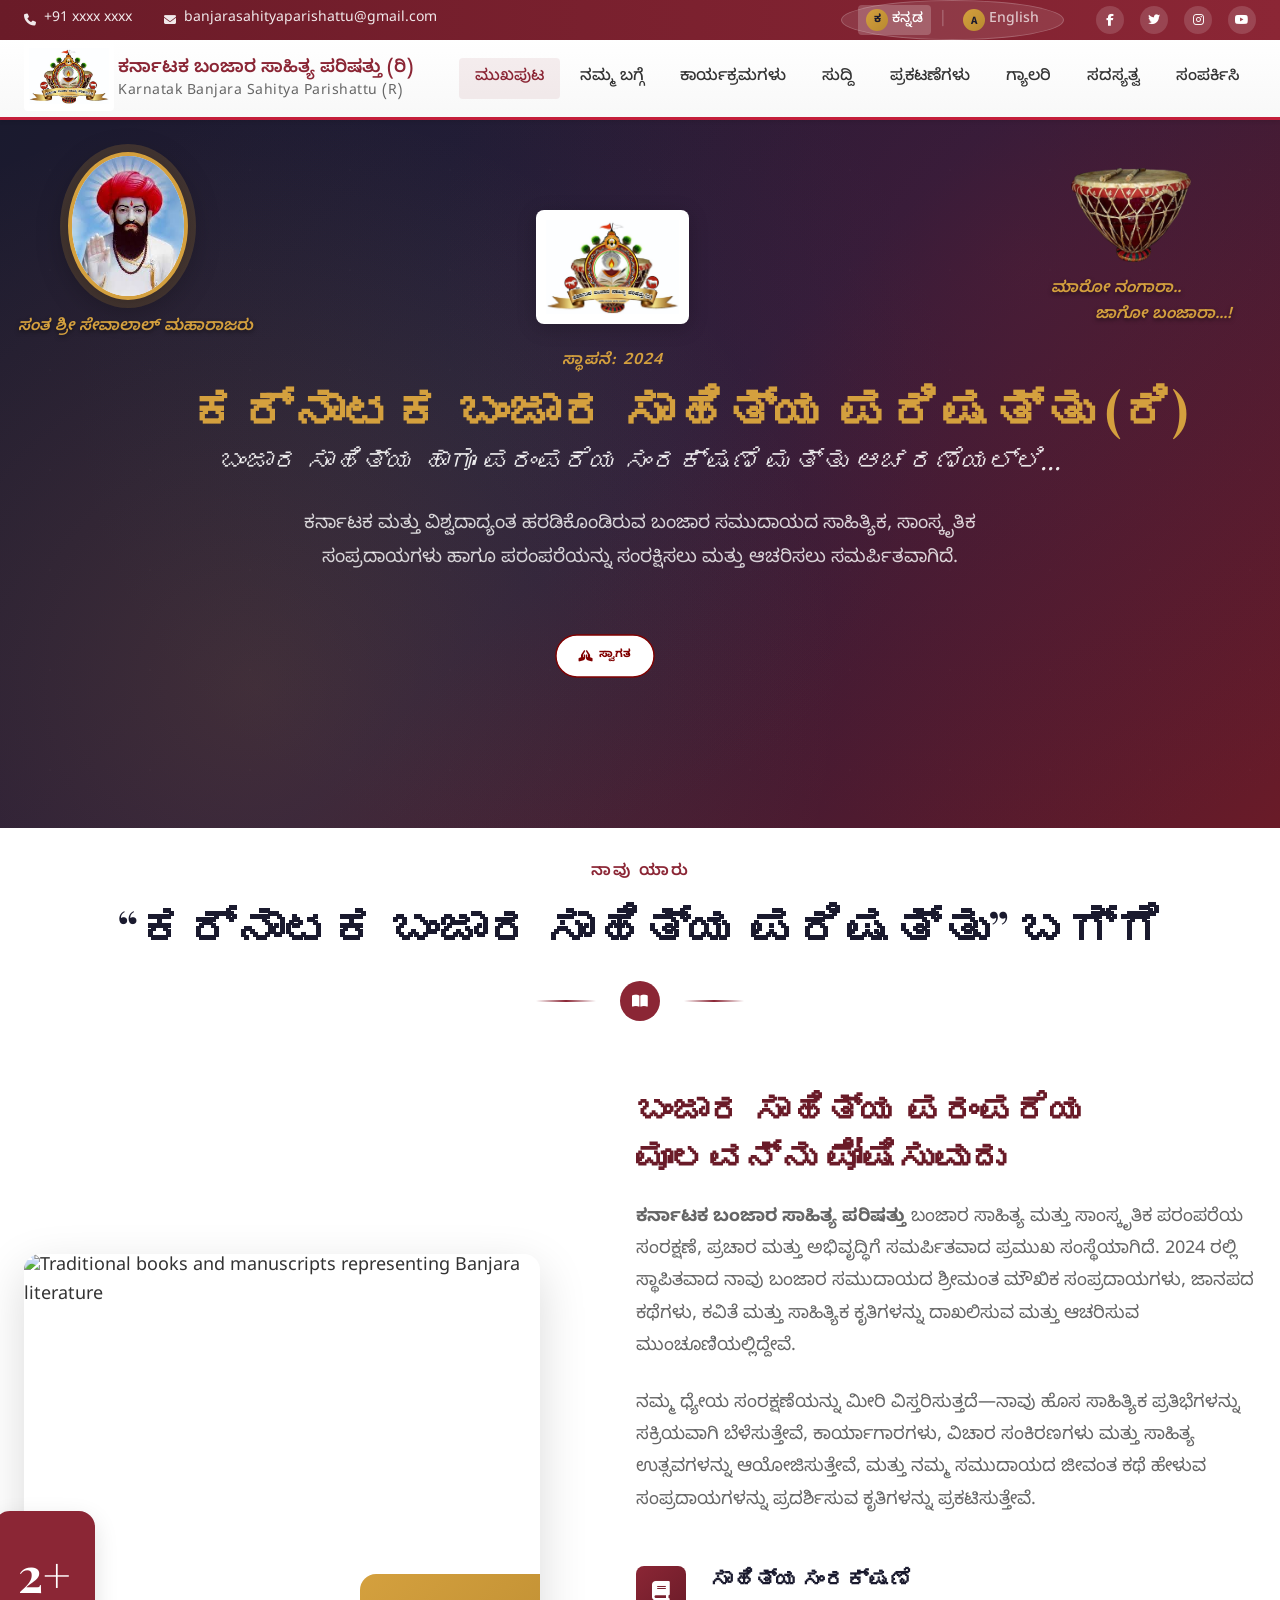
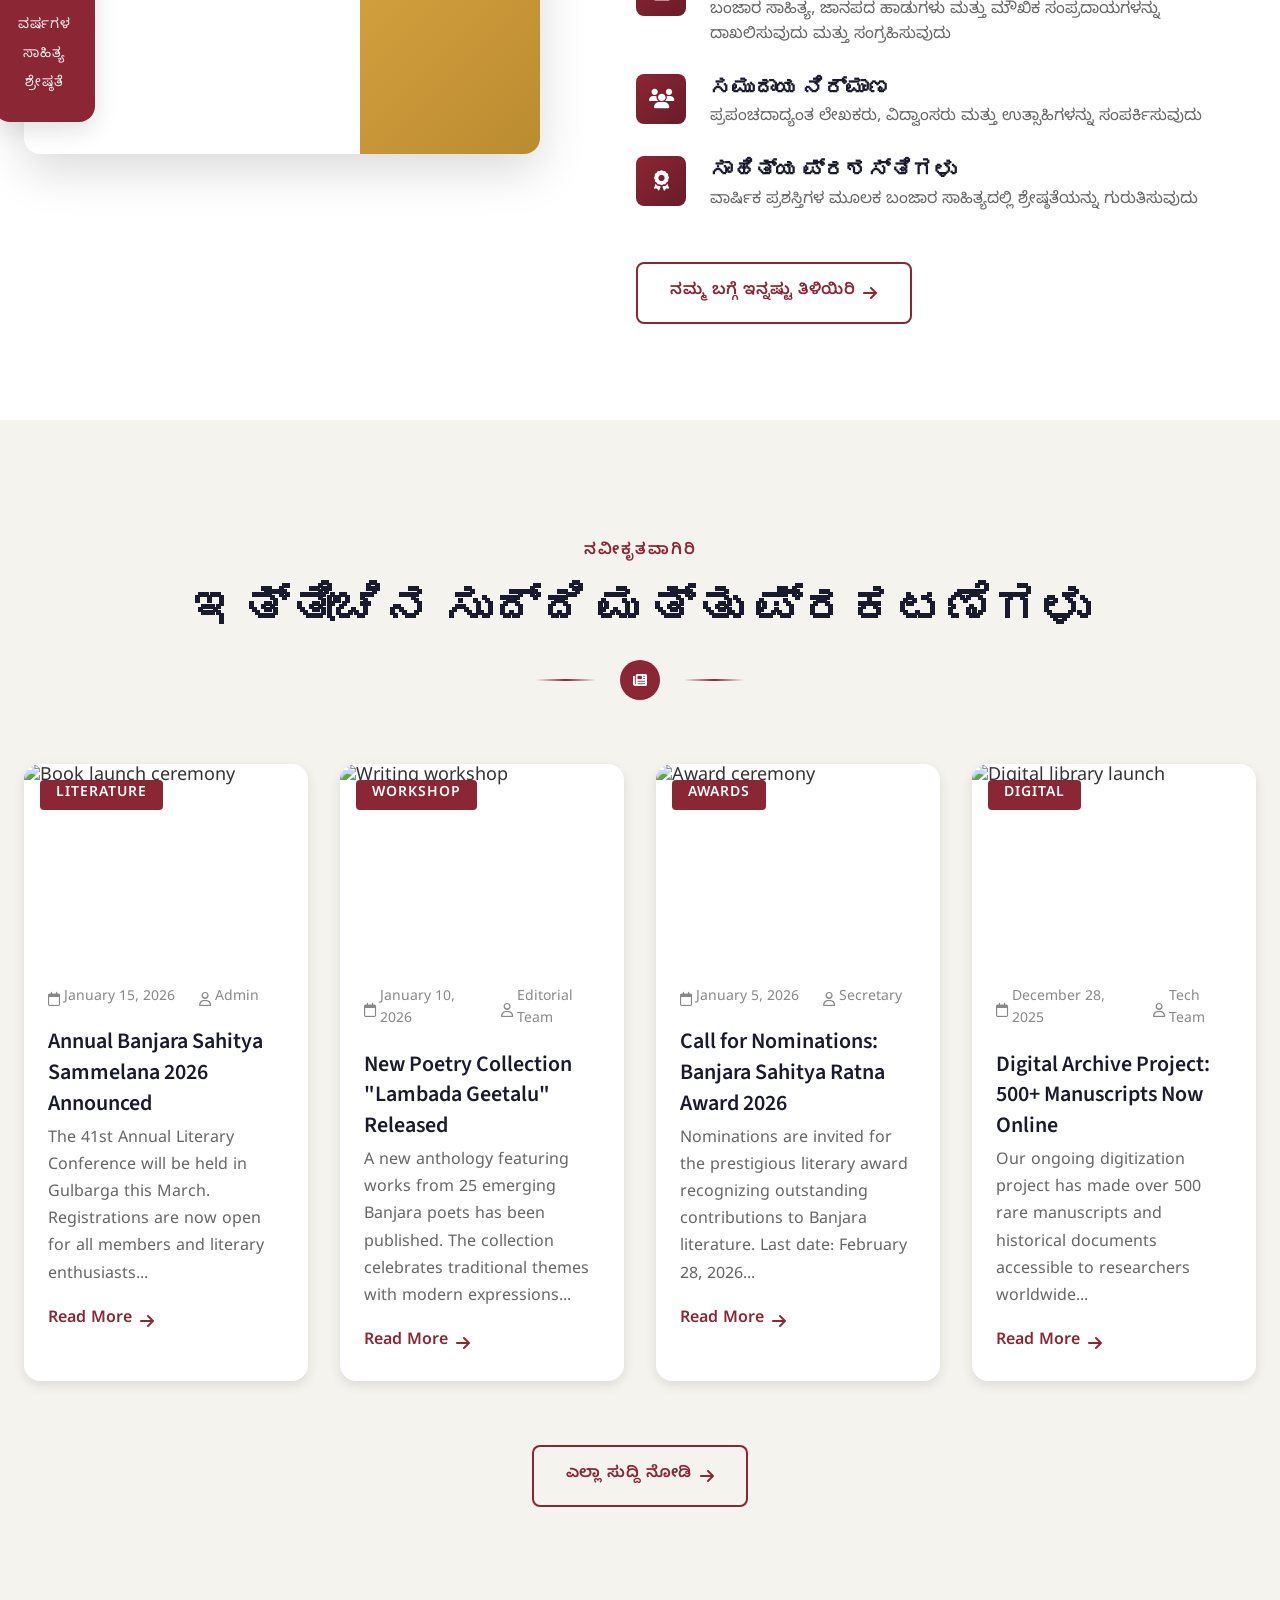
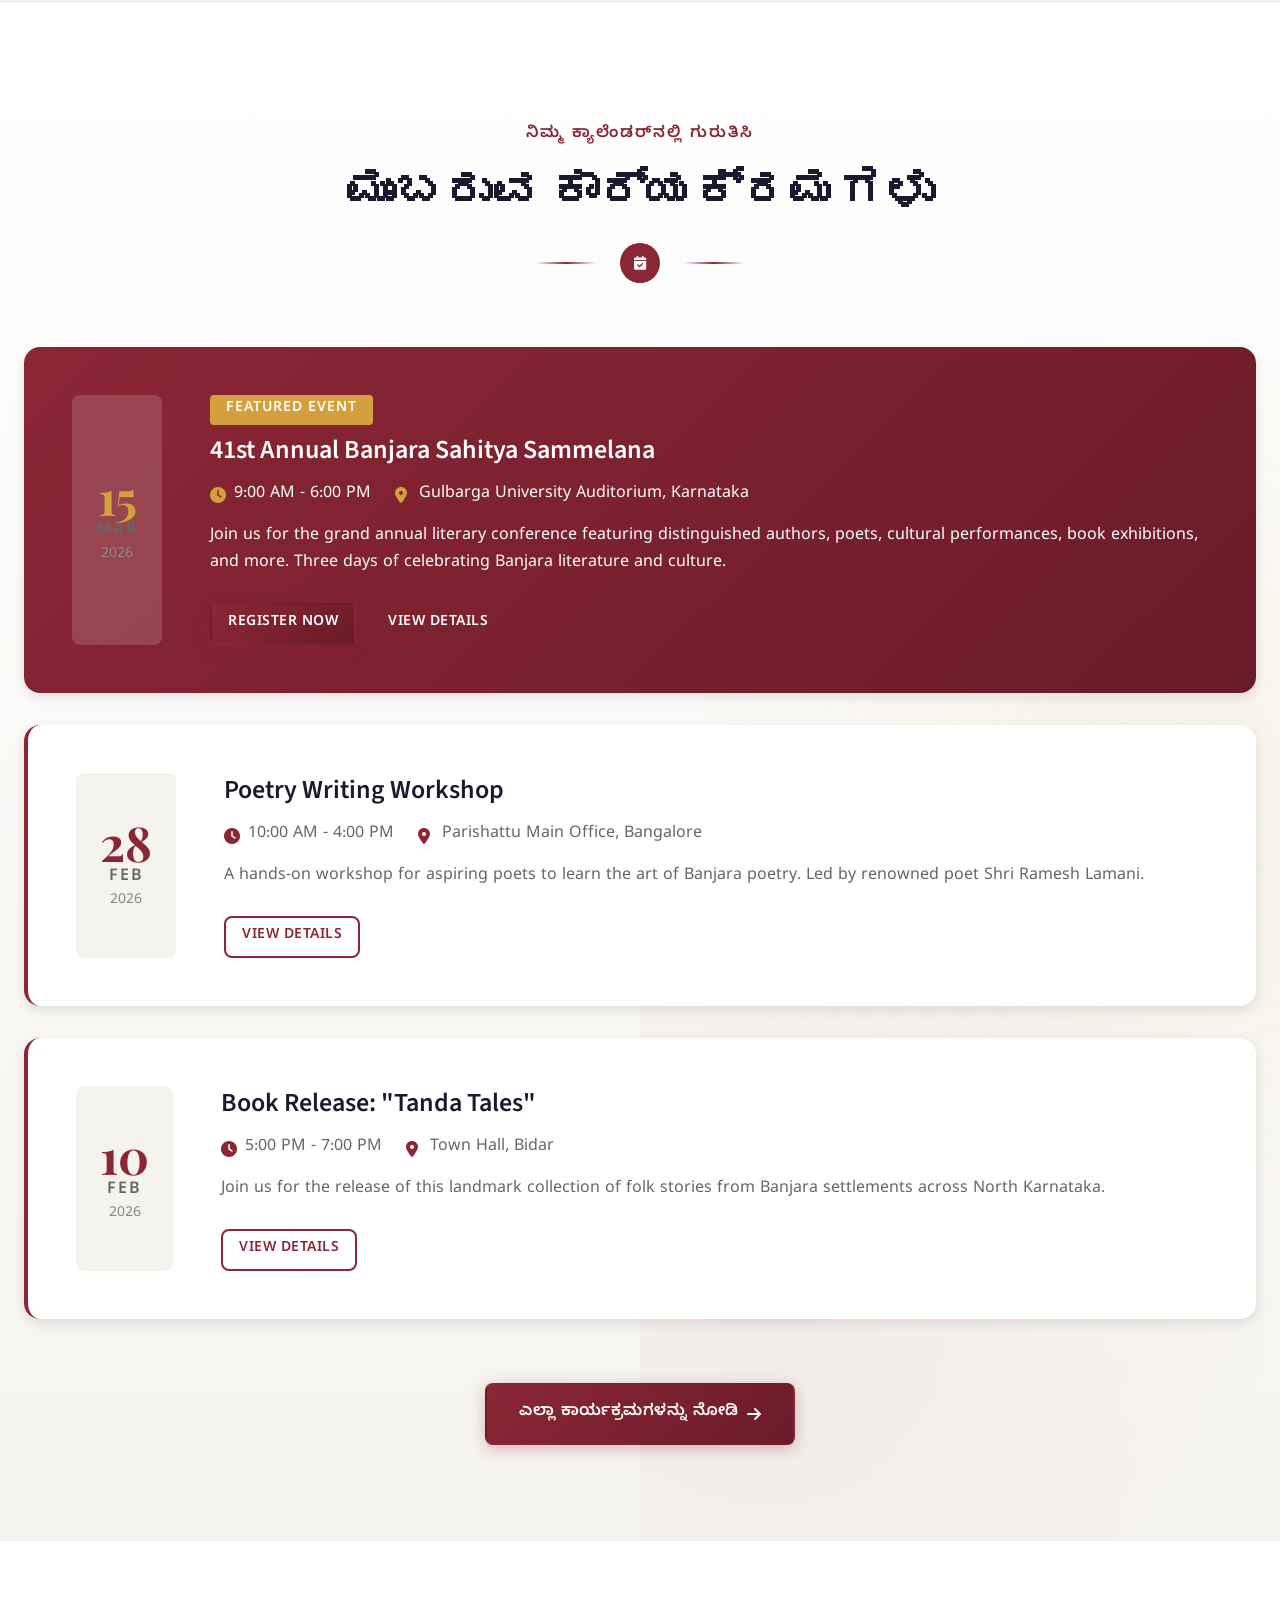
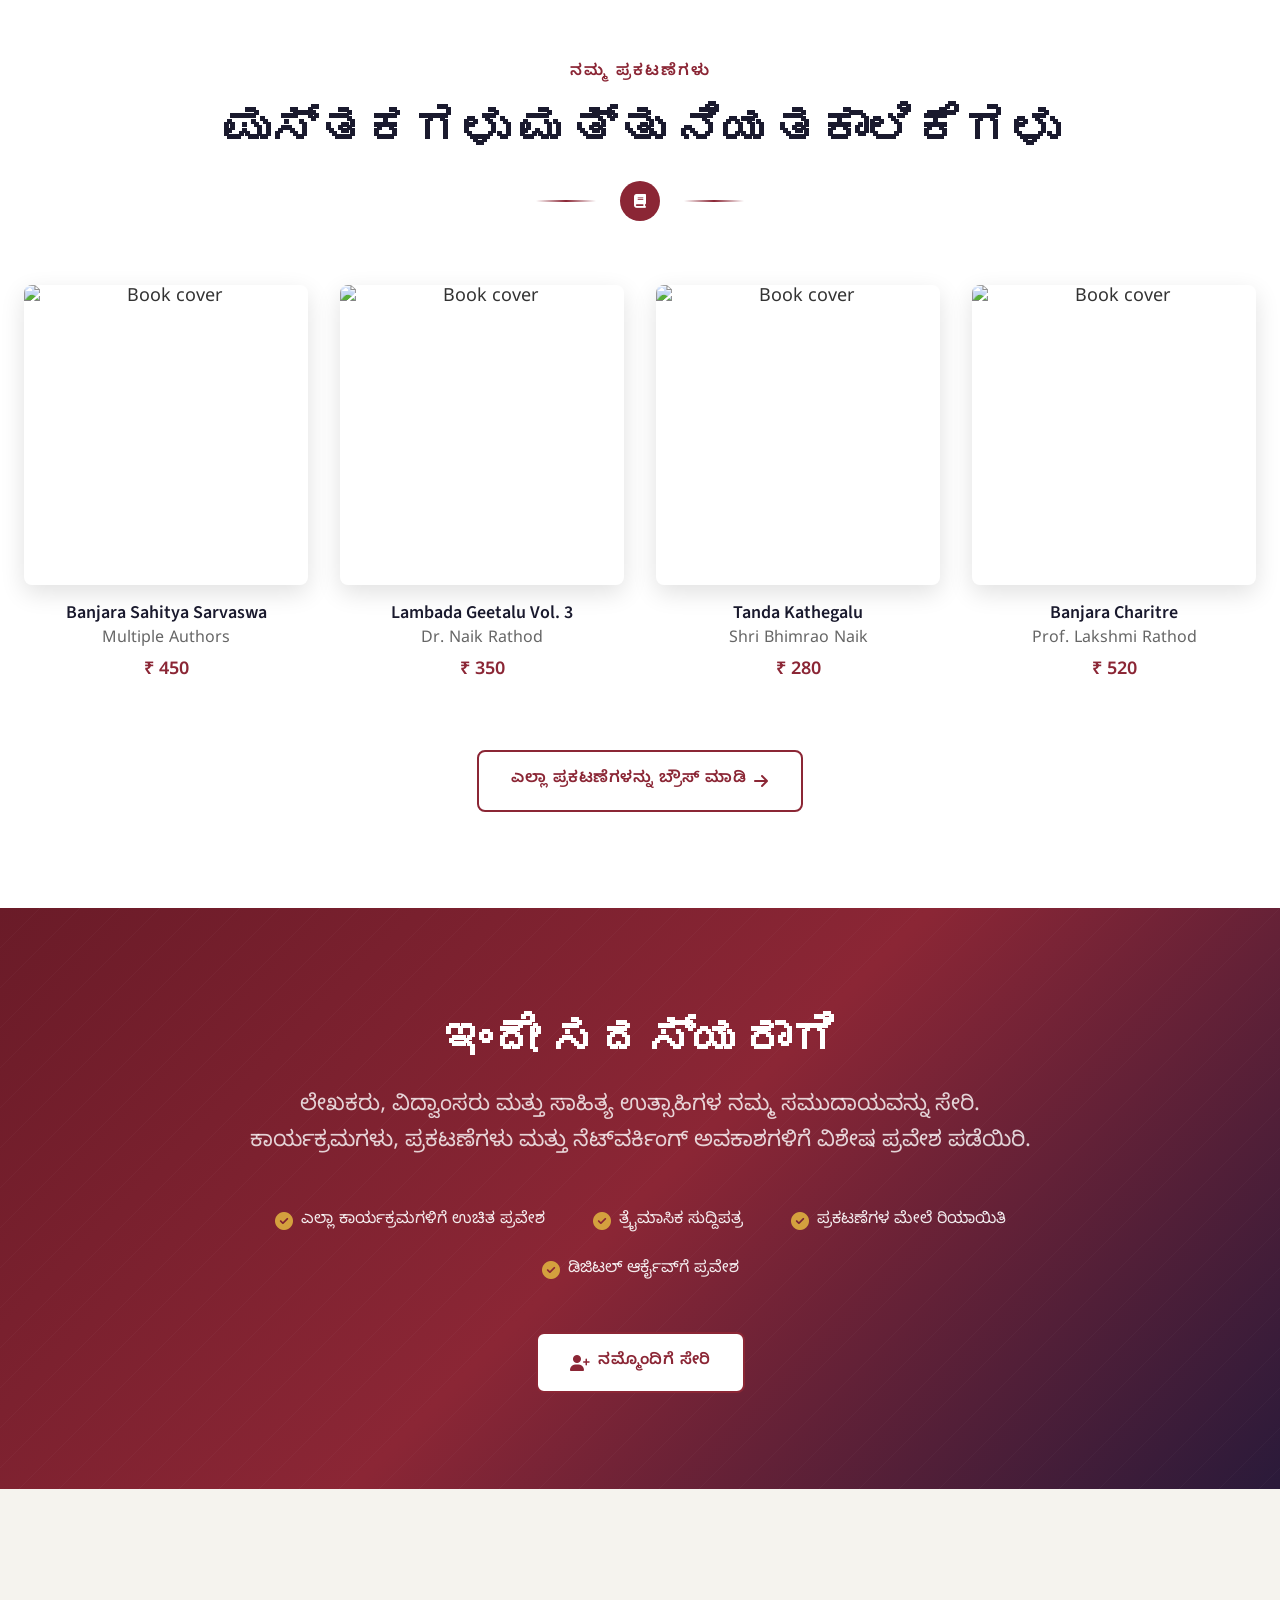
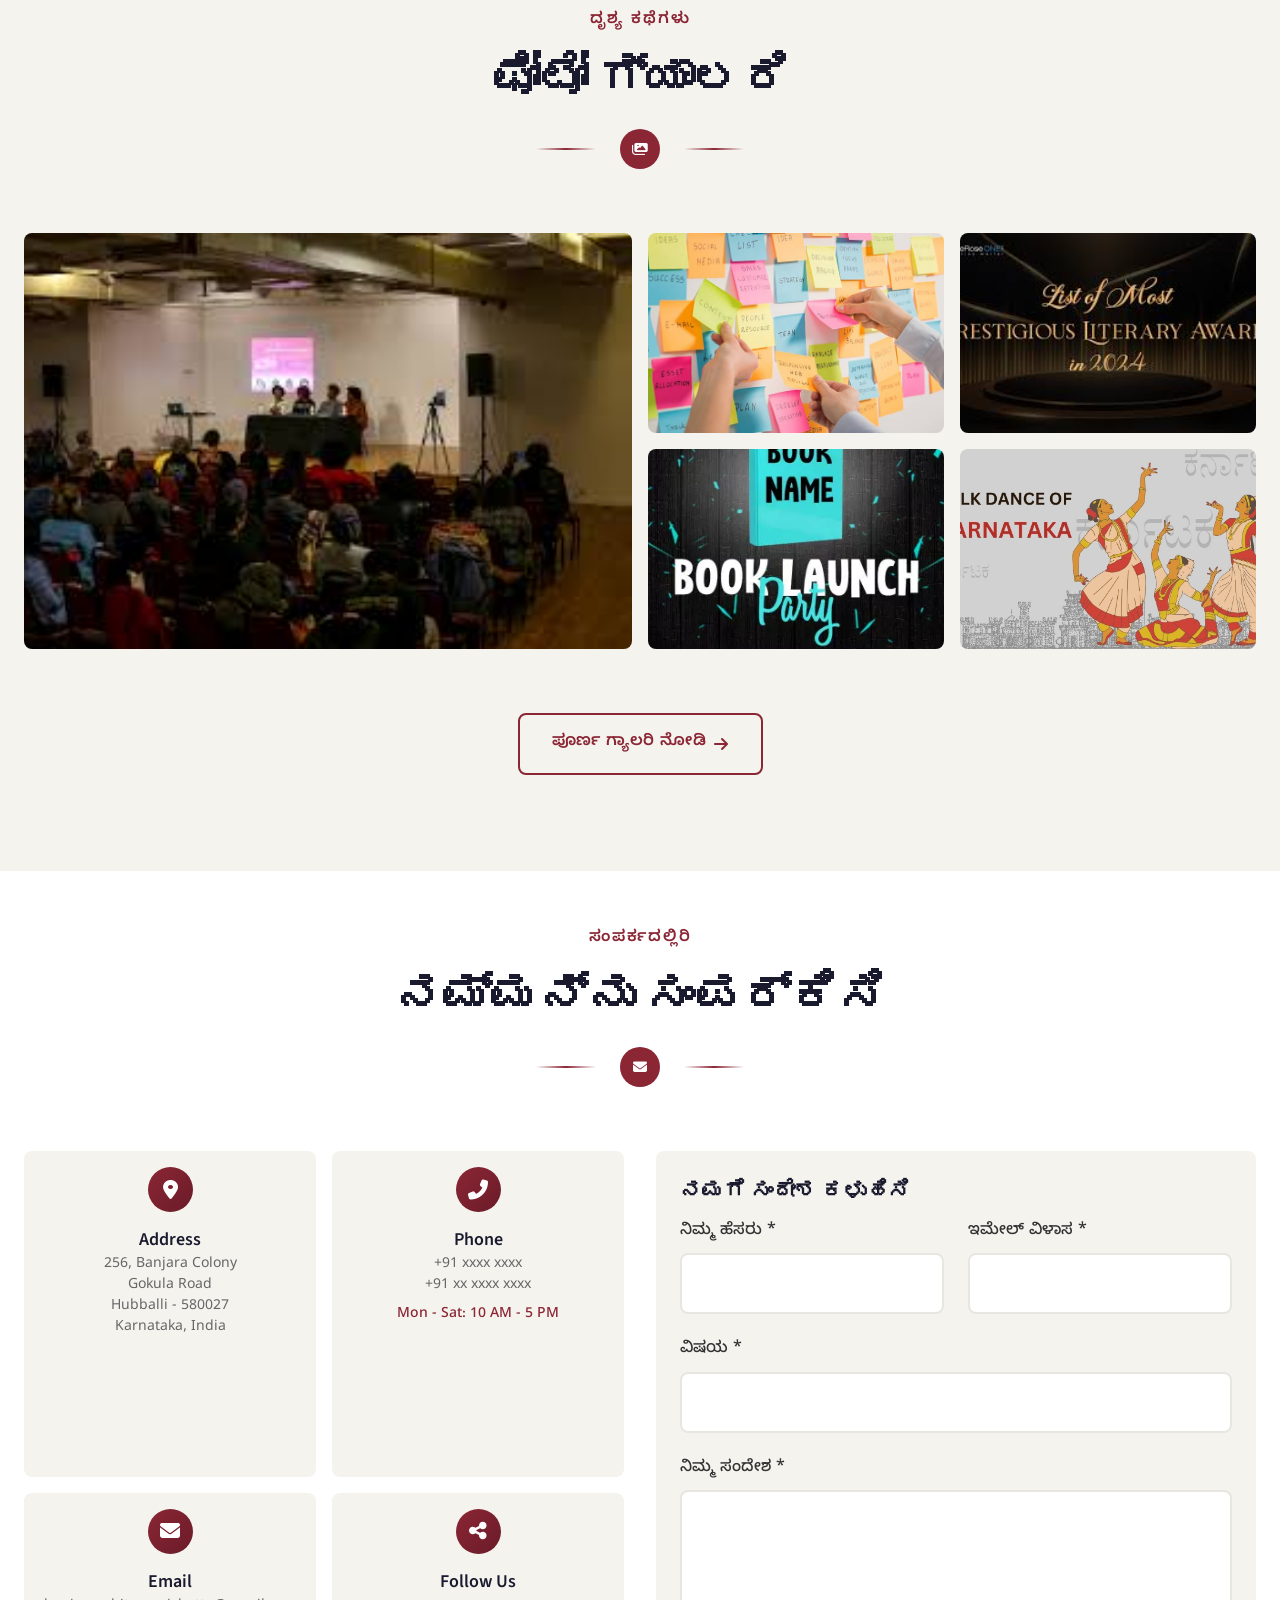
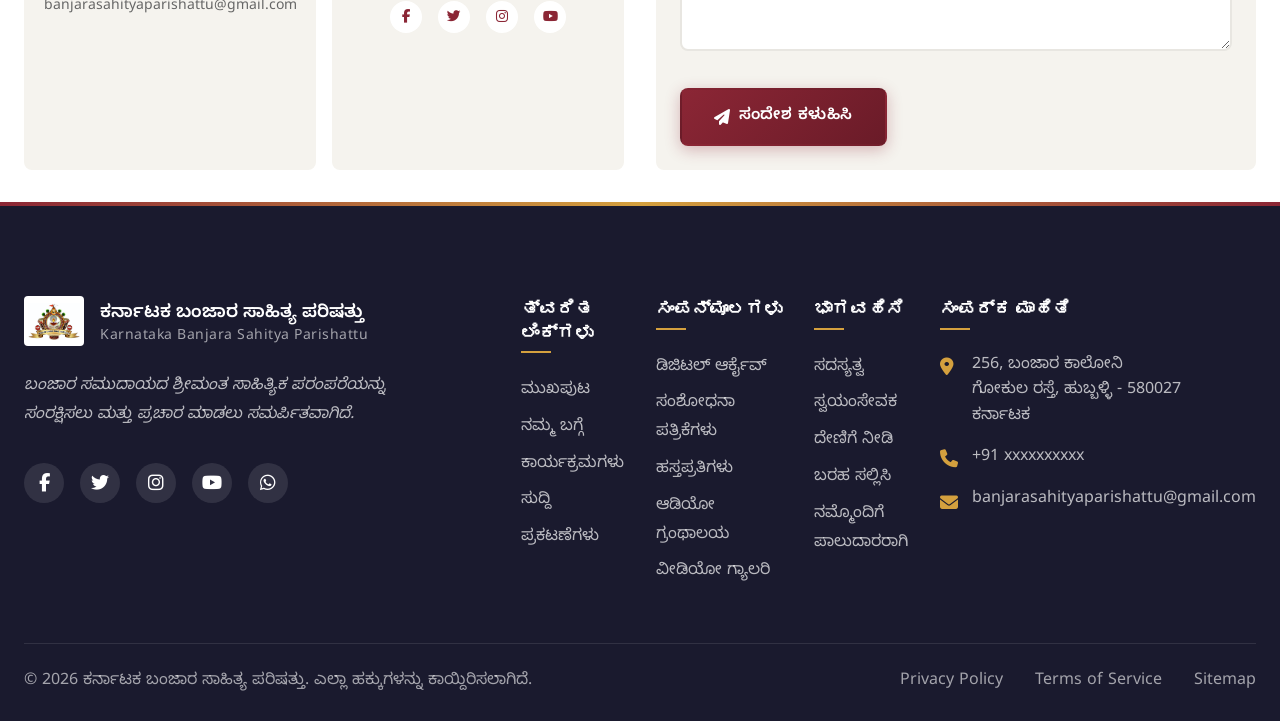
==== index.html @ 9e8846c6 "Add cache buster to CSS links" ====
<!DOCTYPE html>
<html lang="kn">
<head>
    <meta charset="UTF-8">
    <meta http-equiv="X-UA-Compatible" content="IE=edge">
    <!-- Responsiveness meta tag - ESSENTIAL for mobile devices -->
    <meta name="viewport" content="width=device-width, initial-scale=1.0">
    
    <title>ಕರ್ನಾಟಕ ಬಂಜಾರ ಸಾಹಿತ್ಯ ಪರಿಷತ್ತು | Karnatak Banjara Sahitya Parishattu</title>
    <meta name="description" content="Banjara Sahitya Parishattu - Preserving and Promoting Banjara Literature, Culture, and Heritage">
    
    <!-- Favicon (placeholder - replace with your own) -->
    <link rel="icon" type="image/png" href="images/favicon.png">
    
    <!-- Google Fonts - Beautiful, unique typography choices -->
    <link rel="preconnect" href="https://fonts.googleapis.com">
    <link rel="preconnect" href="https://fonts.gstatic.com" crossorigin>
    <link href="https://fonts.googleapis.com/css2?family=Playfair+Display:wght@400;500;600;700&family=Source+Sans+Pro:wght@300;400;600;700&family=Noto+Sans+Kannada:wght@400;500;600;700&display=swap" rel="stylesheet">
    
    <!-- Font Awesome for Icons -->
    <link rel="stylesheet" href="https://cdnjs.cloudflare.com/ajax/libs/font-awesome/6.5.1/css/all.min.css">
    
    <!-- Main CSS -->
    <link rel="stylesheet" href="css/style.css?v=2">
</head>
<body>
    
    <!-- ==================== HEADER / NAVIGATION ==================== -->
    <header class="header" id="header">
        <!-- Top Bar with Contact Info & Social Media -->
        <div class="top-bar">
            <div class="container">
                <div class="top-bar-content">
                    <div class="contact-info">
                        <span><i class="fas fa-phone"></i> +91 xxxx xxxx</span>
                        <span><i class="fas fa-envelope"></i> banjarasahityaparishattu@gmail.com</span>
                    </div>
                    <div class="top-bar-right">
                        <!-- Language Switcher -->
                        <div class="language-switcher" id="language-switcher">
                            <button class="lang-btn active" data-lang="kn" aria-label="ಕನ್ನಡ">
                                <span class="lang-flag">ಕ</span>
                                <span class="lang-name">ಕನ್ನಡ</span>
                            </button>
                            <span class="lang-divider">|</span>
                            <button class="lang-btn" data-lang="en" aria-label="English">
                                <span class="lang-flag">A</span>
                                <span class="lang-name">English</span>
                            </button>
                        </div>
                        <div class="social-icons">
                            <a href="#" aria-label="Facebook"><i class="fab fa-facebook-f"></i></a>
                            <a href="#" aria-label="Twitter"><i class="fab fa-twitter"></i></a>
                            <a href="#" aria-label="Instagram"><i class="fab fa-instagram"></i></a>
                            <a href="#" aria-label="YouTube"><i class="fab fa-youtube"></i></a>
                        </div>
                    </div>
                </div>
            </div>
        </div>
        
        <!-- Main Navigation -->
        <nav class="navbar">
            <div class="container">
                <div class="nav-content">
                    <!-- Logo -->
                    <a href="index.html" class="logo">
                        <div class="logo-icon">
                            <img src="images/HomePage/banjara-parishath-logo.jpg" alt="Karnataka Banjara Sahitya Parishattu Logo" class="logo-image">
                        </div>
                        <div class="logo-text">
                            <span class="logo-kannada">ಕರ್ನಾಟಕ ಬಂಜಾರ ಸಾಹಿತ್ಯ ಪರಿಷತ್ತು (ರಿ)</span>
                            <span class="logo-english">Karnatak Banjara Sahitya Parishattu (R)</span>
                        </div>
                    </a>
                    
                    <!-- Navigation Menu -->
                    <ul class="nav-menu" id="nav-menu">
                        <li><a href="#home" class="nav-link active" data-lang-kn="ಮುಖಪುಟ" data-lang-en="Home">ಮುಖಪುಟ</a></li>
                        <!-- <li class="dropdown"> -->
                            <!-- <a href="#about" class="nav-link dropdown-toggle" data-lang-kn="ನಮ್ಮ ಬಗ್ಗೆ" data-lang-en="About Us">ನಮ್ಮ ಬಗ್ಗೆ <i class="fas fa-chevron-down"></i></a> -->
                            <a href="#about" class="nav-link active" data-lang-kn="ನಮ್ಮ ಬಗ್ಗೆ" data-lang-en="About Us">ನಮ್ಮ ಬಗ್ಗೆ </a>
                            <!-- <ul class="dropdown-menu">
                                <li><a href="#about" data-lang-kn="ನಮ್ಮ ಇತಿಹಾಸ" data-lang-en="Our History">ನಮ್ಮ ಇತಿಹಾಸ</a></li>
                                <li><a href="#about" data-lang-kn="ಧ್ಯೇಯ ಮತ್ತು ದೃಷ್ಟಿ" data-lang-en="Mission & Vision">ಧ್ಯೇಯ ಮತ್ತು ದೃಷ್ಟಿ</a></li>
                                <li><a href="#about" data-lang-kn="ನಾಯಕತ್ವ" data-lang-en="Leadership">ನಾಯಕತ್ವ</a></li>
                                <li><a href="#about" data-lang-kn="ಸಾಧನೆಗಳು" data-lang-en="Achievements">ಸಾಧನೆಗಳು</a></li>
                            </ul> -->
                        <!-- </li> -->
                        <li><a href="#events" class="nav-link" data-lang-kn="ಕಾರ್ಯಕ್ರಮಗಳು" data-lang-en="Events">ಕಾರ್ಯಕ್ರಮಗಳು</a></li>
                        <li><a href="#news" class="nav-link" data-lang-kn="ಸುದ್ದಿ" data-lang-en="News">ಸುದ್ದಿ</a></li>
                        <li><a href="#publications" class="nav-link" data-lang-kn="ಪ್ರಕಟಣೆಗಳು" data-lang-en="Publications">ಪ್ರಕಟಣೆಗಳು</a></li>
                        <li><a href="#gallery" class="nav-link" data-lang-kn="ಗ್ಯಾಲರಿ" data-lang-en="Gallery">ಗ್ಯಾಲರಿ</a></li>
                        <li><a href="#membership" class="nav-link" data-lang-kn="ಸದಸ್ಯತ್ವ" data-lang-en="Membership">ಸದಸ್ಯತ್ವ</a></li>
                        <li><a href="#contact" class="nav-link" data-lang-kn="ಸಂಪರ್ಕಿಸಿ" data-lang-en="Contact">ಸಂಪರ್ಕಿಸಿ</a></li>
                        <!-- Admin link - uncomment when ready to use
                        <li><a href="admin.html" class="nav-link admin-link" data-lang-kn="ನಿರ್ವಾಹಕ" data-lang-en="Admin"><i class="fas fa-cog"></i></a></li>
                        -->
                    </ul>
                    
                    <!-- Hamburger Menu Button (Mobile) -->
                    <button class="hamburger" id="hamburger" aria-label="Toggle navigation menu">
                        <span class="bar"></span>
                        <span class="bar"></span>
                        <span class="bar"></span>
                    </button>
                </div>
            </div>
        </nav>
    </header>

    <!-- ==================== HERO SECTION ==================== -->
    <section class="hero" id="home">
        <div class="hero-overlay"></div>
        <div class="hero-pattern"></div>
        
        <!-- Sant Sevala Maharaj Image - Top Left Corner -->
        <div class="sant-image-container">
            <img src="images/HomePage/sant-sevala-maharaj.jpg" 
                 alt="Sant Sevala Maharaj" 
                 class="sant-image">
            <span class="sant-name" data-lang-kn="ಸಂತ ಶ್ರೀ ಸೇವಾಲಾಲ್ ಮಹಾರಾಜರು" data-lang-en="Sant Shree Sevalal Maharaj">ಸಂತ ಸೇವಾಲಾಲ್ ಮಹಾರಾಜ್</span>
        </div>
        
        <!-- Nagada Image - Right Side -->
        <div class="nagada-image-container">
            <img src="images/HomePage/Nagada-pic.jpeg" alt="Nagada - Traditional Banjara Drum" class="nagada-image">
            <!-- <span class="nagada-text" data-lang-kn="ಮಾರೋ ನಂಗಾರಾ...<br>ಜಾಗೋ ಬಂಜಾರಾ.." data-lang-en="Maro Nangaara Jaago Banjaara">ಮಾರೋ ನಂಗಾರಾ ಜಾಗೋ ಬಂಜಾರಾ</span> -->
            <span class="nagada-text">
                <span data-lang-kn="ಮಾರೋ ನಂಗಾರಾ.." data-lang-en="Maro Nangaara..">ಮಾರೋ ನಂಗಾರಾ...</span>
                <br>
                <span class="nagada-text-line2" data-lang-kn="ಜಾಗೋ ಬಂಜಾರಾ...!" data-lang-en="Jaago Banjaara...!">ಜಾಗೋ ಬಂಜಾರಾ..</span>
            </span>
        </div>
        
        <div class="container">
            <div class="hero-content">
                <div class="hero-logo">
                    <img src="images/HomePage/banjara-parishath-logo.jpg" alt="Karnataka Banjara Sahitya Parishattu Logo" class="hero-logo-img">
                </div>
                <span class="hero-tagline" data-lang-kn="ಸ್ಥಾಪನೆ: 2024" data-lang-en="Established: 2024">ಸ್ಥಾಪನೆ: 2024</span>
                <h1 class="hero-title">
                    <span class="highlight" data-lang-kn="ಕರ್ನಾಟಕ ಬಂಜಾರ ಸಾಹಿತ್ಯ ಪರಿಷತ್ತು (ರಿ)" data-lang-en="Karnataka Banjara Sahitya Parishattu (R)">ಕರ್ನಾಟಕ ಬಂಜಾರ ಸಾಹಿತ್ಯ ಮತ್ತು ಪರಂಪರೆ</span>

                    <!-- <span class="english-text" data-lang-kn="ಜಾಗೋ ಬಂಜಾರ.. ಮಾರೋ ನಂಗಾರಾ..." data-lang-en="Preserving & Celebrating Banjara Literature & Heritage..."></span> -->
                    <span class="english-text" data-lang-kn="ಬಂಜಾರ ಸಾಹಿತ್ಯ ಹಾಗೂ ಪರಂಪರೆಯ ಸಂರಕ್ಷಣೆ ಮತ್ತು ಆಚರಣೆಯಲ್ಲಿ..." data-lang-en="Preserving & Celebrating Banjara Literature & Heritage..."></span>
                    <!-- <span class="highlight" data-lang-kn="ಬಂಜಾರ ಸಾಹಿತ್ಯ ಮತ್ತು ಪರಂಪರೆ" data-lang-en="Banjara Literature & Heritage">ಕರ್ನಾಟಕ ಬಂಜಾರ ಸಾಹಿತ್ಯ ಮತ್ತು ಪರಂಪರೆ</span> -->
                </h1>
                <!-- <p class="hero-description" data-lang-kn="ಕರ್ನಾಟಕ ಮತ್ತು ಅದರಾಚೆಗಿನ ಬಂಜಾರ ಸಮುದಾಯದ ಶ್ರೀಮಂತ ಸಾಹಿತ್ಯಿಕ ಸಂಪ್ರದಾಯಗಳು, ಸಂಸ್ಕೃತಿ ಮತ್ತು ಪರಂಪರೆಯನ್ನು ಸಂರಕ್ಷಿಸಲು, ಪ್ರಚಾರ ಮಾಡಲು ಮತ್ತು ಆಚರಿಸಲು ಸಮರ್ಪಿತವಾಗಿದೆ." data-lang-en="Dedicated to preserving, promoting, and celebrating the rich literary traditions, culture, and heritage of the Banjara community across Karnataka and beyond.">
                    
                </p> -->
                <p class="hero-description" data-lang-kn="ಕರ್ನಾಟಕ ಮತ್ತು ವಿಶ್ವದಾದ್ಯಂತ ಹರಡಿಕೊಂಡಿರುವ ಬಂಜಾರ ಸಮುದಾಯದ ಸಾಹಿತ್ಯಿಕ, ಸಾಂಸ್ಕೃತಿಕ ಸಂಪ್ರದಾಯಗಳು ಹಾಗೂ ಪರಂಪರೆಯನ್ನು ಸಂರಕ್ಷಿಸಲು ಮತ್ತು ಆಚರಿಸಲು ಸಮರ್ಪಿತವಾಗಿದೆ." data-lang-en="Dedicated to preserving, promoting, and celebrating the rich literary tradition, culture and heritage of the Banjara community across Karnataka and beyond.">

                <div class="hero-buttons">
                    <!-- <a href="#events" class="btn btn-primary">
                        <i class="fas fa-calendar-alt"></i>
                        <span data-lang-kn="ಕಾರ್ಯಕ್ರಮಗಳನ್ನು ಅನ್ವೇಷಿಸಿ" data-lang-en="Explore Events">ಕಾರ್ಯಕ್ರಮಗಳನ್ನು ಅನ್ವೇಷಿಸಿ</span>
                    </a> -->
                    <a href="#about" class="btn btn-banjara">
                        <i class="fas fa-hands-praying"></i>
                        <span data-lang-kn="ಸ್ವಾಗತ" data-lang-en="Welcome">ಸ್ವಾಗತ</span>
                    </a>
                </div>
                <!-- <div class="hero-stats">
                    <div class="stat">
                        <span class="stat-number" data-count="40">40+</span>
                        <span class="stat-label" data-lang-kn="ವರ್ಷಗಳ ಪರಂಪರೆ" data-lang-en="Years of Legacy">ವರ್ಷಗಳ ಪರಂಪರೆ</span>
                    </div>
                    <div class="stat">
                        <span class="stat-number" data-count="5000">5000+</span>
                        <span class="stat-label" data-lang-kn="ಸದಸ್ಯರು" data-lang-en="Members">ಸದಸ್ಯರು</span>
                    </div>
                    <div class="stat">
                        <span class="stat-number" data-count="200">200+</span>
                        <span class="stat-label" data-lang-kn="ಪ್ರಕಟಣೆಗಳು" data-lang-en="Publications">ಪ್ರಕಟಣೆಗಳು</span>
                    </div>
                    <div class="stat">
                        <span class="stat-number" data-count="50">50+</span>
                        <span class="stat-label" data-lang-kn="ವಾರ್ಷಿಕ ಕಾರ್ಯಕ್ರಮಗಳು" data-lang-en="Annual Events">ವಾರ್ಷಿಕ ಕಾರ್ಯಕ್ರಮಗಳು</span>
                    </div>
                </div> -->
            </div>
        </div>
        <!-- <div class="scroll-indicator">
            <a href="#about" aria-label="Scroll to about section">
                <i class="fas fa-chevron-down"></i>
            </a>
        </div> -->
    </section>

    <!-- ==================== ABOUT US SECTION ==================== -->
    <section class="about section" id="about">
        <div class="container">
            <div class="section-header">
                <span class="section-subtitle" data-lang-kn="ನಾವು ಯಾರು" data-lang-en="Who We Are">ನಾವು ಯಾರು</span>
                <h2 class="section-title" data-lang-kn="“ಕರ್ನಾಟಕ ಬಂಜಾರ ಸಾಹಿತ್ಯ ಪರಿಷತ್ತು” ಬಗ್ಗೆ" data-lang-en="About “Karnataka Banjara Sahitya Parishattu”">ಕರ್ನಾಟಕ ಬಂಜಾರ ಸಾಹಿತ್ಯ ಪರಿಷತ್ತು ಬಗ್ಗೆ</h2>
                <div class="section-divider">
                    <span class="divider-icon"><i class="fas fa-book-open"></i></span>
                </div>
            </div>
            
            <div class="about-content">
                <div class="about-image">
                    <div class="image-frame">
                        <img src="https://images.unsplash.com/photo-1524995997946-a1c2e315a42f?w=600" 
                             alt="Traditional books and manuscripts representing Banjara literature">
                        <div class="image-decoration"></div>
                    </div>
                    <div class="experience-badge">
                        <span class="badge-number">2+</span>
                        <span class="badge-text" data-lang-kn="ವರ್ಷಗಳ<br>ಸಾಹಿತ್ಯ<br>ಶ್ರೇಷ್ಠತೆ" data-lang-en="Years of<br>Literary<br>Excellence">ವರ್ಷಗಳ<br>ಶ್ರೇಷ್ಠತೆ</span>
                    </div>
                </div>
                
                <div class="about-text">
                    <h3 class="about-heading" data-lang-kn="ಬಂಜಾರ ಸಾಹಿತ್ಯ ಪರಂಪರೆಯ ಮೂಲವನ್ನು ಪೋಷಿಸುವುದು" data-lang-en="Nurturing the Roots of Banjara Literary Tradition">ಬಂಜಾರ ಸಾಹಿತ್ಯ ಪರಂಪರೆಯ ಮೂಲವನ್ನು ಪೋಷಿಸುವುದು</h3>
                    <p class="about-description" data-lang-kn="<strong>ಕರ್ನಾಟಕ ಬಂಜಾರ ಸಾಹಿತ್ಯ ಪರಿಷತ್ತು</strong> ಬಂಜಾರ ಸಾಹಿತ್ಯ ಮತ್ತು ಸಾಂಸ್ಕೃತಿಕ ಪರಂಪರೆಯ ಸಂರಕ್ಷಣೆ, ಪ್ರಚಾರ ಮತ್ತು ಅಭಿವೃದ್ಧಿಗೆ ಸಮರ್ಪಿತವಾದ ಪ್ರಮುಖ ಸಂಸ್ಥೆಯಾಗಿದೆ. 2024 ರಲ್ಲಿ ಸ್ಥಾಪಿತವಾದ ನಾವು ಬಂಜಾರ ಸಮುದಾಯದ ಶ್ರೀಮಂತ ಮೌಖಿಕ ಸಂಪ್ರದಾಯಗಳು, ಜಾನಪದ ಕಥೆಗಳು, ಕವಿತೆ ಮತ್ತು ಸಾಹಿತ್ಯಿಕ ಕೃತಿಗಳನ್ನು ದಾಖಲಿಸುವ ಮತ್ತು ಆಚರಿಸುವ ಮುಂಚೂಣಿಯಲ್ಲಿದ್ದೇವೆ." data-lang-en="The <strong>Karnataka Banjara Sahitya Parishattu</strong> (Karnataka Banjara Literary Council) is a premier organization dedicated to the preservation, promotion, and development of Banjara literature and cultural heritage. Founded in 2024, we have been at the forefront of documenting and celebrating the rich oral traditions, folk tales, poetry, and literary works of the Banjara community.">
                        <strong>ಕರ್ನಾಟಕ ಬಂಜಾರ ಸಾಹಿತ್ಯ ಪರಿಷತ್ತು</strong> ಬಂಜಾರ ಸಾಹಿತ್ಯ ಮತ್ತು ಸಾಂಸ್ಕೃತಿಕ ಪರಂಪರೆಯ ಸಂರಕ್ಷಣೆ, ಪ್ರಚಾರ ಮತ್ತು ಅಭಿವೃದ್ಧಿಗೆ ಸಮರ್ಪಿತವಾದ ಪ್ರಮುಖ ಸಂಸ್ಥೆಯಾಗಿದೆ. 2024 ರಲ್ಲಿ ಸ್ಥಾಪಿತವಾದ ನಾವು ಬಂಜಾರ ಸಮುದಾಯದ ಶ್ರೀಮಂತ ಮೌಖಿಕ ಸಂಪ್ರದಾಯಗಳು, ಜಾನಪದ ಕಥೆಗಳು, ಕವಿತೆ ಮತ್ತು ಸಾಹಿತ್ಯಿಕ ಕೃತಿಗಳನ್ನು ದಾಖಲಿಸುವ ಮತ್ತು ಆಚರಿಸುವ ಮುಂಚೂಣಿಯಲ್ಲಿದ್ದೇವೆ.
                    </p>
                    <p class="about-description" data-lang-kn="ನಮ್ಮ ಧ್ಯೇಯ ಸಂರಕ್ಷಣೆಯನ್ನು ಮೀರಿ ವಿಸ್ತರಿಸುತ್ತದೆ—ನಾವು ಹೊಸ ಸಾಹಿತ್ಯಿಕ ಪ್ರತಿಭೆಗಳನ್ನು ಸಕ್ರಿಯವಾಗಿ ಬೆಳೆಸುತ್ತೇವೆ, ಕಾರ್ಯಾಗಾರಗಳು, ವಿಚಾರ ಸಂಕಿರಣಗಳು ಮತ್ತು ಸಾಹಿತ್ಯ ಉತ್ಸವಗಳನ್ನು ಆಯೋಜಿಸುತ್ತೇವೆ, ಮತ್ತು ನಮ್ಮ ಸಮುದಾಯದ ಜೀವಂತ ಕಥೆ ಹೇಳುವ ಸಂಪ್ರದಾಯಗಳನ್ನು ಪ್ರದರ್ಶಿಸುವ ಕೃತಿಗಳನ್ನು ಪ್ರಕಟಿಸುತ್ತೇವೆ." data-lang-en="Our mission extends beyond preservation—we actively foster new literary talents, organize workshops, seminars, and literary festivals, and publish works that showcase the vibrant storytelling traditions of our community.">
                        ನಮ್ಮ ಧ್ಯೇಯ ಸಂರಕ್ಷಣೆಯನ್ನು ಮೀರಿ ವಿಸ್ತರಿಸುತ್ತದೆ—ನಾವು ಹೊಸ ಸಾಹಿತ್ಯಿಕ ಪ್ರತಿಭೆಗಳನ್ನು ಸಕ್ರಿಯವಾಗಿ ಬೆಳೆಸುತ್ತೇವೆ, ಕಾರ್ಯಾಗಾರಗಳು, ವಿಚಾರ ಸಂಕಿರಣಗಳು ಮತ್ತು ಸಾಹಿತ್ಯ ಉತ್ಸವಗಳನ್ನು ಆಯೋಜಿಸುತ್ತೇವೆ, ಮತ್ತು ನಮ್ಮ ಸಮುದಾಯದ ಜೀವಂತ ಕಥೆ ಹೇಳುವ ಸಂಪ್ರದಾಯಗಳನ್ನು ಪ್ರದರ್ಶಿಸುವ ಕೃತಿಗಳನ್ನು ಪ್ರಕಟಿಸುತ್ತೇವೆ.
                    </p>
                    
                    <div class="about-features">
                        <div class="feature">
                            <div class="feature-icon">
                                <i class="fas fa-book"></i>
                            </div>
                            <div class="feature-text">
                                <h4 data-lang-kn="ಸಾಹಿತ್ಯ ಸಂರಕ್ಷಣೆ" data-lang-en="Literary Preservation">ಸಾಹಿತ್ಯ ಸಂರಕ್ಷಣೆ</h4>
                                <p data-lang-kn="ಬಂಜಾರ ಸಾಹಿತ್ಯ, ಜಾನಪದ ಹಾಡುಗಳು ಮತ್ತು ಮೌಖಿಕ ಸಂಪ್ರದಾಯಗಳನ್ನು ದಾಖಲಿಸುವುದು ಮತ್ತು ಸಂಗ್ರಹಿಸುವುದು" data-lang-en="Documenting and archiving Banjara literature, folk songs, and oral traditions">ಬಂಜಾರ ಸಾಹಿತ್ಯ, ಜಾನಪದ ಹಾಡುಗಳು ಮತ್ತು ಮೌಖಿಕ ಸಂಪ್ರದಾಯಗಳನ್ನು ದಾಖಲಿಸುವುದು ಮತ್ತು ಸಂಗ್ರಹಿಸುವುದು</p>
                            </div>
                        </div>
                        <div class="feature">
                            <div class="feature-icon">
                                <i class="fas fa-users"></i>
                            </div>
                            <div class="feature-text">
                                <h4 data-lang-kn="ಸಮುದಾಯ ನಿರ್ಮಾಣ" data-lang-en="Community Building">ಸಮುದಾಯ ನಿರ್ಮಾಣ</h4>
                                <p data-lang-kn="ಪ್ರಪಂಚದಾದ್ಯಂತ ಲೇಖಕರು, ವಿದ್ವಾಂಸರು ಮತ್ತು ಉತ್ಸಾಹಿಗಳನ್ನು ಸಂಪರ್ಕಿಸುವುದು" data-lang-en="Connecting writers, scholars, and enthusiasts across the globe">ಪ್ರಪಂಚದಾದ್ಯಂತ ಲೇಖಕರು, ವಿದ್ವಾಂಸರು ಮತ್ತು ಉತ್ಸಾಹಿಗಳನ್ನು ಸಂಪರ್ಕಿಸುವುದು</p>
                            </div>
                        </div>
                        <div class="feature">
                            <div class="feature-icon">
                                <i class="fas fa-award"></i>
                            </div>
                            <div class="feature-text">
                                <h4 data-lang-kn="ಸಾಹಿತ್ಯ ಪ್ರಶಸ್ತಿಗಳು" data-lang-en="Literary Awards">ಸಾಹಿತ್ಯ ಪ್ರಶಸ್ತಿಗಳು</h4>
                                <p data-lang-kn="ವಾರ್ಷಿಕ ಪ್ರಶಸ್ತಿಗಳ ಮೂಲಕ ಬಂಜಾರ ಸಾಹಿತ್ಯದಲ್ಲಿ ಶ್ರೇಷ್ಠತೆಯನ್ನು ಗುರುತಿಸುವುದು" data-lang-en="Recognizing excellence in Banjara literature through annual awards">ವಾರ್ಷಿಕ ಪ್ರಶಸ್ತಿಗಳ ಮೂಲಕ ಬಂಜಾರ ಸಾಹಿತ್ಯದಲ್ಲಿ ಶ್ರೇಷ್ಠತೆಯನ್ನು ಗುರುತಿಸುವುದು</p>
                            </div>
                        </div>
                    </div>
                    
                    <a href="about.html" class="btn btn-outline">
                        <span data-lang-kn="ನಮ್ಮ ಬಗ್ಗೆ ಇನ್ನಷ್ಟು ತಿಳಿಯಿರಿ" data-lang-en="Learn More About Us">ನಮ್ಮ ಬಗ್ಗೆ ಇನ್ನಷ್ಟು ತಿಳಿಯಿರಿ</span>
                        <i class="fas fa-arrow-right"></i>
                    </a>
                </div>
            </div>
        </div>
    </section>

    <!-- ==================== LATEST NEWS SECTION ==================== -->
    <section class="news section" id="news">
        <div class="container">
            <div class="section-header">
                <span class="section-subtitle" data-lang-kn="ನವೀಕೃತವಾಗಿರಿ" data-lang-en="Stay Updated">ನವೀಕೃತವಾಗಿರಿ</span>
                <h2 class="section-title" data-lang-kn="ಇತ್ತೀಚಿನ ಸುದ್ದಿ ಮತ್ತು ಪ್ರಕಟಣೆಗಳು" data-lang-en="Latest News & Announcements">ಇತ್ತೀಚಿನ ಸುದ್ದಿ ಮತ್ತು ಪ್ರಕಟಣೆಗಳು</h2>
                <div class="section-divider">
                    <span class="divider-icon"><i class="fas fa-newspaper"></i></span>
                </div>
            </div>
            
            <div class="news-grid">
                <!-- News Card 1 -->
                <article class="news-card">
                    <div class="news-image">
                        <img src="https://images.unsplash.com/photo-1532012197267-da84d127e765?w=400" 
                             alt="Book launch ceremony">
                        <span class="news-category">Literature</span>
                    </div>
                    <div class="news-content">
                        <div class="news-meta">
                            <span><i class="far fa-calendar"></i> January 15, 2026</span>
                            <span><i class="far fa-user"></i> Admin</span>
                        </div>
                        <h3 class="news-title">Annual Banjara Sahitya Sammelana 2026 Announced</h3>
                        <p class="news-excerpt">
                            The 41st Annual Literary Conference will be held in Gulbarga this March. 
                            Registrations are now open for all members and literary enthusiasts...
                        </p>
                        <a href="#" class="news-link">
                            Read More <i class="fas fa-arrow-right"></i>
                        </a>
                    </div>
                </article>
                
                <!-- News Card 2 -->
                <article class="news-card">
                    <div class="news-image">
                        <img src="https://images.unsplash.com/photo-1456513080510-7bf3a84b82f8?w=400" 
                             alt="Writing workshop">
                        <span class="news-category">Workshop</span>
                    </div>
                    <div class="news-content">
                        <div class="news-meta">
                            <span><i class="far fa-calendar"></i> January 10, 2026</span>
                            <span><i class="far fa-user"></i> Editorial Team</span>
                        </div>
                        <h3 class="news-title">New Poetry Collection "Lambada Geetalu" Released</h3>
                        <p class="news-excerpt">
                            A new anthology featuring works from 25 emerging Banjara poets has been 
                            published. The collection celebrates traditional themes with modern expressions...
                        </p>
                        <a href="#" class="news-link">
                            Read More <i class="fas fa-arrow-right"></i>
                        </a>
                    </div>
                </article>
                
                <!-- News Card 3 -->
                <article class="news-card">
                    <div class="news-image">
                        <img src="https://images.unsplash.com/photo-1559028012-481c04fa702d?w=400" 
                             alt="Award ceremony">
                        <span class="news-category">Awards</span>
                    </div>
                    <div class="news-content">
                        <div class="news-meta">
                            <span><i class="far fa-calendar"></i> January 5, 2026</span>
                            <span><i class="far fa-user"></i> Secretary</span>
                        </div>
                        <h3 class="news-title">Call for Nominations: Banjara Sahitya Ratna Award 2026</h3>
                        <p class="news-excerpt">
                            Nominations are invited for the prestigious literary award recognizing 
                            outstanding contributions to Banjara literature. Last date: February 28, 2026...
                        </p>
                        <a href="#" class="news-link">
                            Read More <i class="fas fa-arrow-right"></i>
                        </a>
                    </div>
                </article>
                
                <!-- News Card 4 -->
                <article class="news-card">
                    <div class="news-image">
                        <img src="https://images.unsplash.com/photo-1513475382585-d06e58bcb0e0?w=400" 
                             alt="Digital library launch">
                        <span class="news-category">Digital</span>
                    </div>
                    <div class="news-content">
                        <div class="news-meta">
                            <span><i class="far fa-calendar"></i> December 28, 2025</span>
                            <span><i class="far fa-user"></i> Tech Team</span>
                        </div>
                        <h3 class="news-title">Digital Archive Project: 500+ Manuscripts Now Online</h3>
                        <p class="news-excerpt">
                            Our ongoing digitization project has made over 500 rare manuscripts and 
                            historical documents accessible to researchers worldwide...
                        </p>
                        <a href="#" class="news-link">
                            Read More <i class="fas fa-arrow-right"></i>
                        </a>
                    </div>
                </article>
            </div>
            
            <div class="section-footer">
                <a href="#news" class="btn btn-outline">
                    <span data-lang-kn="ಎಲ್ಲಾ ಸುದ್ದಿ ನೋಡಿ" data-lang-en="View All News">ಎಲ್ಲಾ ಸುದ್ದಿ ನೋಡಿ</span>
                    <i class="fas fa-arrow-right"></i>
                </a>
            </div>
        </div>
    </section>

    <!-- ==================== UPCOMING EVENTS SECTION ==================== -->
    <section class="events section" id="events">
        <div class="events-bg-pattern"></div>
        <div class="container">
            <div class="section-header">
                <span class="section-subtitle" data-lang-kn="ನಿಮ್ಮ ಕ್ಯಾಲೆಂಡರ್‌ನಲ್ಲಿ ಗುರುತಿಸಿ" data-lang-en="Mark Your Calendar">ನಿಮ್ಮ ಕ್ಯಾಲೆಂಡರ್‌ನಲ್ಲಿ ಗುರುತಿಸಿ</span>
                <h2 class="section-title" data-lang-kn="ಮುಂಬರುವ ಕಾರ್ಯಕ್ರಮಗಳು" data-lang-en="Upcoming Events">ಮುಂಬರುವ ಕಾರ್ಯಕ್ರಮಗಳು</h2>
                <div class="section-divider">
                    <span class="divider-icon"><i class="fas fa-calendar-check"></i></span>
                </div>
            </div>
            
            <div class="events-grid">
                <!-- Event Card 1 -->
                <div class="event-card featured">
                    <div class="event-date">
                        <span class="date-day">15</span>
                        <span class="date-month">MAR</span>
                        <span class="date-year">2026</span>
                    </div>
                    <div class="event-content">
                        <span class="event-badge">Featured Event</span>
                        <h3 class="event-title">41st Annual Banjara Sahitya Sammelana</h3>
                        <div class="event-details">
                            <p><i class="fas fa-clock"></i> 9:00 AM - 6:00 PM</p>
                            <p><i class="fas fa-map-marker-alt"></i> Gulbarga University Auditorium, Karnataka</p>
                        </div>
                        <p class="event-description">
                            Join us for the grand annual literary conference featuring distinguished 
                            authors, poets, cultural performances, book exhibitions, and more. 
                            Three days of celebrating Banjara literature and culture.
                        </p>
                        <div class="event-actions">
                            <a href="#" class="btn btn-primary btn-small">
                                Register Now
                            </a>
                            <a href="#" class="btn btn-ghost btn-small">
                                View Details
                            </a>
                        </div>
                    </div>
                </div>
                
                <!-- Event Card 2 -->
                <div class="event-card">
                    <div class="event-date">
                        <span class="date-day">28</span>
                        <span class="date-month">FEB</span>
                        <span class="date-year">2026</span>
                    </div>
                    <div class="event-content">
                        <h3 class="event-title">Poetry Writing Workshop</h3>
                        <div class="event-details">
                            <p><i class="fas fa-clock"></i> 10:00 AM - 4:00 PM</p>
                            <p><i class="fas fa-map-marker-alt"></i> Parishattu Main Office, Bangalore</p>
                        </div>
                        <p class="event-description">
                            A hands-on workshop for aspiring poets to learn the art of Banjara poetry. 
                            Led by renowned poet Shri Ramesh Lamani.
                        </p>
                        <div class="event-actions">
                            <a href="#" class="btn btn-outline btn-small">
                                View Details
                            </a>
                        </div>
                    </div>
                </div>
                
                <!-- Event Card 3 -->
                <div class="event-card">
                    <div class="event-date">
                        <span class="date-day">10</span>
                        <span class="date-month">FEB</span>
                        <span class="date-year">2026</span>
                    </div>
                    <div class="event-content">
                        <h3 class="event-title">Book Release: "Tanda Tales"</h3>
                        <div class="event-details">
                            <p><i class="fas fa-clock"></i> 5:00 PM - 7:00 PM</p>
                            <p><i class="fas fa-map-marker-alt"></i> Town Hall, Bidar</p>
                        </div>
                        <p class="event-description">
                            Join us for the release of this landmark collection of folk stories 
                            from Banjara settlements across North Karnataka.
                        </p>
                        <div class="event-actions">
                            <a href="#" class="btn btn-outline btn-small">
                                View Details
                            </a>
                        </div>
                    </div>
                </div>
            </div>
            
            <div class="section-footer">
                <a href="#events" class="btn btn-primary">
                    <span data-lang-kn="ಎಲ್ಲಾ ಕಾರ್ಯಕ್ರಮಗಳನ್ನು ನೋಡಿ" data-lang-en="View All Events">ಎಲ್ಲಾ ಕಾರ್ಯಕ್ರಮಗಳನ್ನು ನೋಡಿ</span>
                    <i class="fas fa-arrow-right"></i>
                </a>
            </div>
        </div>
    </section>

    <!-- ==================== PUBLICATIONS SECTION ==================== -->
    <section class="publications section" id="publications">
        <div class="container">
            <div class="section-header">
                <span class="section-subtitle" data-lang-kn="ನಮ್ಮ ಪ್ರಕಟಣೆಗಳು" data-lang-en="Our Publications">ನಮ್ಮ ಪ್ರಕಟಣೆಗಳು</span>
                <h2 class="section-title" data-lang-kn="ಪುಸ್ತಕಗಳು ಮತ್ತು ನಿಯತಕಾಲಿಕೆಗಳು" data-lang-en="Books & Journals">ಪುಸ್ತಕಗಳು ಮತ್ತು ನಿಯತಕಾಲಿಕೆಗಳು</h2>
                <div class="section-divider">
                    <span class="divider-icon"><i class="fas fa-book"></i></span>
                </div>
            </div>
            
            <div class="publications-grid">
                <div class="publication-card">
                    <div class="publication-cover">
                        <img src="https://images.unsplash.com/photo-1544716278-ca5e3f4abd8c?w=300" 
                             alt="Book cover">
                        <div class="publication-overlay">
                            <a href="#" class="btn btn-primary btn-small">View Details</a>
                        </div>
                    </div>
                    <div class="publication-info">
                        <h4>Banjara Sahitya Sarvaswa</h4>
                        <p class="publication-author">Multiple Authors</p>
                        <p class="publication-price">₹ 450</p>
                    </div>
                </div>
                
                <div class="publication-card">
                    <div class="publication-cover">
                        <img src="https://images.unsplash.com/photo-1512820790803-83ca734da794?w=300" 
                             alt="Book cover">
                        <div class="publication-overlay">
                            <a href="#" class="btn btn-primary btn-small">View Details</a>
                        </div>
                    </div>
                    <div class="publication-info">
                        <h4>Lambada Geetalu Vol. 3</h4>
                        <p class="publication-author">Dr. Naik Rathod</p>
                        <p class="publication-price">₹ 350</p>
                    </div>
                </div>
                
                <div class="publication-card">
                    <div class="publication-cover">
                        <img src="https://images.unsplash.com/photo-1476275466078-4007374efbbe?w=300" 
                             alt="Book cover">
                        <div class="publication-overlay">
                            <a href="#" class="btn btn-primary btn-small">View Details</a>
                        </div>
                    </div>
                    <div class="publication-info">
                        <h4>Tanda Kathegalu</h4>
                        <p class="publication-author">Shri Bhimrao Naik</p>
                        <p class="publication-price">₹ 280</p>
                    </div>
                </div>
                
                <div class="publication-card">
                    <div class="publication-cover">
                        <img src="https://images.unsplash.com/photo-1543002588-bfa74002ed7e?w=300" 
                             alt="Book cover">
                        <div class="publication-overlay">
                            <a href="#" class="btn btn-primary btn-small">View Details</a>
                        </div>
                    </div>
                    <div class="publication-info">
                        <h4>Banjara Charitre</h4>
                        <p class="publication-author">Prof. Lakshmi Rathod</p>
                        <p class="publication-price">₹ 520</p>
                    </div>
                </div>
            </div>
            
            <div class="section-footer">
                <a href="#publications" class="btn btn-outline">
                    <span data-lang-kn="ಎಲ್ಲಾ ಪ್ರಕಟಣೆಗಳನ್ನು ಬ್ರೌಸ್ ಮಾಡಿ" data-lang-en="Browse All Publications">ಎಲ್ಲಾ ಪ್ರಕಟಣೆಗಳನ್ನು ಬ್ರೌಸ್ ಮಾಡಿ</span>
                    <i class="fas fa-arrow-right"></i>
                </a>
            </div>
        </div>
    </section>

    <!-- ==================== MEMBERSHIP CTA SECTION ==================== -->
    <section class="membership-cta section" id="membership">
        <div class="cta-overlay"></div>
        <div class="container">
            <div class="cta-content">
                <h2 data-lang-kn="ಇಂದೇ ಸದಸ್ಯರಾಗಿ" data-lang-en="Become a Member Today">ಇಂದೇ ಸದಸ್ಯರಾಗಿ</h2>
                <p data-lang-kn="ಲೇಖಕರು, ವಿದ್ವಾಂಸರು ಮತ್ತು ಸಾಹಿತ್ಯ ಉತ್ಸಾಹಿಗಳ ನಮ್ಮ ಸಮುದಾಯವನ್ನು ಸೇರಿ. ಕಾರ್ಯಕ್ರಮಗಳು, ಪ್ರಕಟಣೆಗಳು ಮತ್ತು ನೆಟ್‌ವರ್ಕಿಂಗ್ ಅವಕಾಶಗಳಿಗೆ ವಿಶೇಷ ಪ್ರವೇಶ ಪಡೆಯಿರಿ." data-lang-en="Join our community of writers, scholars, and literature enthusiasts. Get exclusive access to events, publications, and networking opportunities.">
                    ಲೇಖಕರು, ವಿದ್ವಾಂಸರು ಮತ್ತು ಸಾಹಿತ್ಯ ಉತ್ಸಾಹಿಗಳ ನಮ್ಮ ಸಮುದಾಯವನ್ನು ಸೇರಿ. ಕಾರ್ಯಕ್ರಮಗಳು, ಪ್ರಕಟಣೆಗಳು ಮತ್ತು ನೆಟ್‌ವರ್ಕಿಂಗ್ ಅವಕಾಶಗಳಿಗೆ ವಿಶೇಷ ಪ್ರವೇಶ ಪಡೆಯಿರಿ.
                </p>
                <div class="membership-benefits">
                    <div class="benefit">
                        <i class="fas fa-check-circle"></i>
                        <span data-lang-kn="ಎಲ್ಲಾ ಕಾರ್ಯಕ್ರಮಗಳಿಗೆ ಉಚಿತ ಪ್ರವೇಶ" data-lang-en="Free entry to all events">ಎಲ್ಲಾ ಕಾರ್ಯಕ್ರಮಗಳಿಗೆ ಉಚಿತ ಪ್ರವೇಶ</span>
                    </div>
                    <div class="benefit">
                        <i class="fas fa-check-circle"></i>
                        <span data-lang-kn="ತ್ರೈಮಾಸಿಕ ಸುದ್ದಿಪತ್ರ" data-lang-en="Quarterly newsletter">ತ್ರೈಮಾಸಿಕ ಸುದ್ದಿಪತ್ರ</span>
                    </div>
                    <div class="benefit">
                        <i class="fas fa-check-circle"></i>
                        <span data-lang-kn="ಪ್ರಕಟಣೆಗಳ ಮೇಲೆ ರಿಯಾಯಿತಿ" data-lang-en="Discounts on publications">ಪ್ರಕಟಣೆಗಳ ಮೇಲೆ ರಿಯಾಯಿತಿ</span>
                    </div>
                    <div class="benefit">
                        <i class="fas fa-check-circle"></i>
                        <span data-lang-kn="ಡಿಜಿಟಲ್ ಆರ್ಕೈವ್‌ಗೆ ಪ್ರವೇಶ" data-lang-en="Access to digital archive">ಡಿಜಿಟಲ್ ಆರ್ಕೈವ್‌ಗೆ ಪ್ರವೇಶ</span>
                    </div>
                </div>
                <div class="cta-buttons">
                    <!-- <a href="register.html" class="btn btn-white">
                        <i class="fas fa-user-plus"></i>
                        <span data-lang-kn="ಈಗ ಸೇರಿ - ₹500/ವರ್ಷ" data-lang-en="Join Now - ₹500/year">ಈಗ ಸೇರಿ - ₹500/ವರ್ಷ</span>
                    </a> -->
                    <a href="register.html" class="btn btn-secondary">
                        <i class="fas fa-user-plus"></i>
                        <span data-lang-kn="ನಮ್ಮೊಂದಿಗೆ ಸೇರಿ" data-lang-en="Join Us">ನಮ್ಮೊಂದಿಗೆ ಸೇರಿ</span>
                    </a>
                    <!-- <a href="#about" class="btn btn-ghost-white">
                        <span data-lang-kn="ಇನ್ನಷ್ಟು ತಿಳಿಯಿರಿ" data-lang-en="Learn More">ಇನ್ನಷ್ಟು ತಿಳಿಯಿರಿ</span>
                    </a> -->
                </div>
            </div>
        </div>
    </section>

    <!-- ==================== GALLERY PREVIEW SECTION ==================== -->
    <section class="gallery section" id="gallery">
        <div class="container">
            <div class="section-header">
                <span class="section-subtitle" data-lang-kn="ದೃಶ್ಯ ಕಥೆಗಳು" data-lang-en="Visual Stories">ದೃಶ್ಯ ಕಥೆಗಳು</span>
                <h2 class="section-title" data-lang-kn="ಫೋಟೋ ಗ್ಯಾಲರಿ" data-lang-en="Photo Gallery">ಫೋಟೋ ಗ್ಯಾಲರಿ</h2>
                <div class="section-divider">
                    <span class="divider-icon"><i class="fas fa-images"></i></span>
                </div>
            </div>
            
            <div class="gallery-grid">
                <div class="gallery-item large">
                    <img src="images/GalleryPage/LiteraryConference/literary-conf-1.jpeg" alt="Literary Conference">
                    <div class="gallery-overlay">
                        <i class="fas fa-expand"></i>
                        <span>Literary Conference</span>
                    </div>
                </div>
                <div class="gallery-item">
                    <img src="images/GalleryPage/Workshops/literary-workshop-1.jpeg" alt="Literary Workshop">
                    <div class="gallery-overlay">
                        <i class="fas fa-expand"></i>
                        <span>Workshops</span>
                    </div>
                </div>
                <div class="gallery-item">
                    <img src="images/GalleryPage/AwardCeremony/literary-award-1.jpeg" alt="Award Ceremony">
                    <div class="gallery-overlay">
                        <i class="fas fa-expand"></i>
                        <span>Award Ceremony</span>
                    </div>
                </div>
                <div class="gallery-item">
                    <img src="images/GalleryPage/BookRelease/book-launch-image-1.jpeg" alt="Book Release">
                    <div class="gallery-overlay">
                        <i class="fas fa-expand"></i>
                        <span>Book Release</span>
                    </div>
                </div>
                <div class="gallery-item">
                    <img src="images/GalleryPage/CulturalEvents/cultural-event-1.jpeg" alt="Cultural Event">
                    <div class="gallery-overlay">
                        <i class="fas fa-expand"></i>
                        <span>Cultural Events</span>
                    </div>
                </div>
            </div>
            
            <div class="section-footer">
                <a href="gallery.html" class="btn btn-outline">
                    <span data-lang-kn="ಪೂರ್ಣ ಗ್ಯಾಲರಿ ನೋಡಿ" data-lang-en="View Full Gallery">ಪೂರ್ಣ ಗ್ಯಾಲರಿ ನೋಡಿ</span>
                    <i class="fas fa-arrow-right"></i>
                </a>
            </div>
        </div>
    </section>

    <!-- ==================== CONTACT SECTION ==================== -->
    <section class="contact section" id="contact">
        <div class="container">
            <div class="section-header">
                <span class="section-subtitle" data-lang-kn="ಸಂಪರ್ಕದಲ್ಲಿರಿ" data-lang-en="Get in Touch">ಸಂಪರ್ಕದಲ್ಲಿರಿ</span>
                <h2 class="section-title" data-lang-kn="ನಮ್ಮನ್ನು ಸಂಪರ್ಕಿಸಿ" data-lang-en="Contact Us">ನಮ್ಮನ್ನು ಸಂಪರ್ಕಿಸಿ</h2>
                <div class="section-divider">
                    <span class="divider-icon"><i class="fas fa-envelope"></i></span>
                </div>
            </div>
            
            <div class="contact-content">
                <div class="contact-info-grid">
                    <div class="contact-card">
                        <div class="contact-icon">
                            <i class="fas fa-map-marker-alt"></i>
                        </div>
                        <h4>Address</h4>
                        <!-- <p>Banjara Sahitya Bhavan<br> -->
                        <p>256, Banjara Colony<br>
                           Gokula Road<br>
                           Hubballi - 580027<br> 
                           Karnataka, India</p>
                    </div>
                    
                    <div class="contact-card">
                        <div class="contact-icon">
                            <i class="fas fa-phone-alt"></i>
                        </div>
                        <h4>Phone</h4>
                        <p>+91 xxxx xxxx<br>
                           +91 xx xxxx xxxx</p>
                        <p class="contact-hours">Mon - Sat: 10 AM - 5 PM</p>
                    </div>
                    
                    <div class="contact-card">
                        <div class="contact-icon">
                            <i class="fas fa-envelope"></i>
                        </div>
                        <h4>Email</h4>
                        <p>banjarasahityaparishattu@gmail.com</p>
                    </div>
                    
                    <div class="contact-card">
                        <div class="contact-icon">
                            <i class="fas fa-share-alt"></i>
                        </div>
                        <h4>Follow Us</h4>
                        <div class="contact-social">
                            <a href="#" aria-label="Facebook"><i class="fab fa-facebook-f"></i></a>
                            <a href="#" aria-label="Twitter"><i class="fab fa-twitter"></i></a>
                            <a href="#" aria-label="Instagram"><i class="fab fa-instagram"></i></a>
                            <a href="#" aria-label="YouTube"><i class="fab fa-youtube"></i></a>
                        </div>
                    </div>
                </div>
                
                <div class="contact-form-wrapper">
                    <h3 data-lang-kn="ನಮಗೆ ಸಂದೇಶ ಕಳುಹಿಸಿ" data-lang-en="Send us a Message">ನಮಗೆ ಸಂದೇಶ ಕಳುಹಿಸಿ</h3>
                    <form class="contact-form" id="contact-form" action="https://formspree.io/f/mykeqwlv" method="POST">
                        <div class="form-row">
                            <div class="form-group">
                                <label for="name" data-lang-kn="ನಿಮ್ಮ ಹೆಸರು *" data-lang-en="Your Name *">ನಿಮ್ಮ ಹೆಸರು *</label>
                                <input type="text" id="name" name="name" required>
                            </div>
                            <div class="form-group">
                                <label for="email" data-lang-kn="ಇಮೇಲ್ ವಿಳಾಸ *" data-lang-en="Email Address *">ಇಮೇಲ್ ವಿಳಾಸ *</label>
                                <input type="email" id="email" name="email" required>
                            </div>
                        </div>
                        <div class="form-group">
                            <label for="subject" data-lang-kn="ವಿಷಯ *" data-lang-en="Subject *">ವಿಷಯ *</label>
                            <input type="text" id="subject" name="subject" required>
                        </div>
                        <div class="form-group">
                            <label for="message" data-lang-kn="ನಿಮ್ಮ ಸಂದೇಶ *" data-lang-en="Your Message *">ನಿಮ್ಮ ಸಂದೇಶ *</label>
                            <textarea id="message" name="message" rows="5" required></textarea>
                        </div>
                        <button type="submit" class="btn btn-primary">
                            <i class="fas fa-paper-plane"></i>
                            <span data-lang-kn="ಸಂದೇಶ ಕಳುಹಿಸಿ" data-lang-en="Send Message">ಸಂದೇಶ ಕಳುಹಿಸಿ</span>
                        </button>
                    </form>
                </div>
            </div>
        </div>
    </section>

    <!-- ==================== FOOTER ==================== -->
    <footer class="footer">
        <div class="footer-pattern"></div>
        <div class="container">
            <div class="footer-content">
                <div class="footer-main">
                    <div class="footer-brand">
                        <a href="index.html" class="footer-logo">
                            <div class="logo-icon">
                                <img src="images/HomePage/banjara-parishath-logo.jpg" alt="Karnataka Banjara Sahitya Parishattu Logo" class="footer-logo-img">
                            </div>
                            <div class="logo-text">
                                <span class="logo-kannada">ಕರ್ನಾಟಕ ಬಂಜಾರ ಸಾಹಿತ್ಯ ಪರಿಷತ್ತು</span>
                                <span class="logo-english">Karnataka Banjara Sahitya Parishattu</span>
                            </div>
                        </a>
                        <p class="footer-description" data-lang-kn="ಬಂಜಾರ ಸಮುದಾಯದ ಶ್ರೀಮಂತ ಸಾಹಿತ್ಯಿಕ ಪರಂಪರೆಯನ್ನು ಸಂರಕ್ಷಿಸಲು ಮತ್ತು ಪ್ರಚಾರ ಮಾಡಲು ಸಮರ್ಪಿತವಾಗಿದೆ." data-lang-en="Dedicated to preserving and promoting the rich literary heritage of the Banjara community.">
                            ಬಂಜಾರ ಸಮುದಾಯದ ಶ್ರೀಮಂತ ಸಾಹಿತ್ಯಿಕ ಪರಂಪರೆಯನ್ನು ಸಂರಕ್ಷಿಸಲು ಮತ್ತು ಪ್ರಚಾರ ಮಾಡಲು ಸಮರ್ಪಿತವಾಗಿದೆ.
                        </p>
                        <div class="footer-social">
                            <a href="#" aria-label="Facebook"><i class="fab fa-facebook-f"></i></a>
                            <a href="#" aria-label="Twitter"><i class="fab fa-twitter"></i></a>
                            <a href="#" aria-label="Instagram"><i class="fab fa-instagram"></i></a>
                            <a href="#" aria-label="YouTube"><i class="fab fa-youtube"></i></a>
                            <a href="#" aria-label="WhatsApp"><i class="fab fa-whatsapp"></i></a>
                        </div>
                    </div>
                    
                    <div class="footer-links">
                        <div class="footer-column">
                            <h4 data-lang-kn="ತ್ವರಿತ ಲಿಂಕ್‌ಗಳು" data-lang-en="Quick Links">ತ್ವರಿತ ಲಿಂಕ್‌ಗಳು</h4>
                            <ul>
                                <li><a href="#home" data-lang-kn="ಮುಖಪುಟ" data-lang-en="Home">ಮುಖಪುಟ</a></li>
                                <li><a href="#about" data-lang-kn="ನಮ್ಮ ಬಗ್ಗೆ" data-lang-en="About Us">ನಮ್ಮ ಬಗ್ಗೆ</a></li>
                                <li><a href="#events" data-lang-kn="ಕಾರ್ಯಕ್ರಮಗಳು" data-lang-en="Events">ಕಾರ್ಯಕ್ರಮಗಳು</a></li>
                                <li><a href="#news" data-lang-kn="ಸುದ್ದಿ" data-lang-en="News">ಸುದ್ದಿ</a></li>
                                <li><a href="#publications" data-lang-kn="ಪ್ರಕಟಣೆಗಳು" data-lang-en="Publications">ಪ್ರಕಟಣೆಗಳು</a></li>
                            </ul>
                        </div>
                        
                        <div class="footer-column">
                            <h4 data-lang-kn="ಸಂಪನ್ಮೂಲಗಳು" data-lang-en="Resources">ಸಂಪನ್ಮೂಲಗಳು</h4>
                            <ul>
                                <li><a href="#" data-lang-kn="ಡಿಜಿಟಲ್ ಆರ್ಕೈವ್" data-lang-en="Digital Archive">ಡಿಜಿಟಲ್ ಆರ್ಕೈವ್</a></li>
                                <li><a href="#" data-lang-kn="ಸಂಶೋಧನಾ ಪತ್ರಿಕೆಗಳು" data-lang-en="Research Papers">ಸಂಶೋಧನಾ ಪತ್ರಿಕೆಗಳು</a></li>
                                <li><a href="#" data-lang-kn="ಹಸ್ತಪ್ರತಿಗಳು" data-lang-en="Manuscripts">ಹಸ್ತಪ್ರತಿಗಳು</a></li>
                                <li><a href="#" data-lang-kn="ಆಡಿಯೋ ಗ್ರಂಥಾಲಯ" data-lang-en="Audio Library">ಆಡಿಯೋ ಗ್ರಂಥಾಲಯ</a></li>
                                <li><a href="#" data-lang-kn="ವೀಡಿಯೋ ಗ್ಯಾಲರಿ" data-lang-en="Video Gallery">ವೀಡಿಯೋ ಗ್ಯಾಲರಿ</a></li>
                            </ul>
                        </div>
                        
                        <div class="footer-column">
                            <h4 data-lang-kn="ಭಾಗವಹಿಸಿ" data-lang-en="Get Involved">ಭಾಗವಹಿಸಿ</h4>
                            <ul>
                                <li><a href="#membership" data-lang-kn="ಸದಸ್ಯತ್ವ" data-lang-en="Membership">ಸದಸ್ಯತ್ವ</a></li>
                                <li><a href="#" data-lang-kn="ಸ್ವಯಂಸೇವಕ" data-lang-en="Volunteer">ಸ್ವಯಂಸೇವಕ</a></li>
                                <li><a href="#" data-lang-kn="ದೇಣಿಗೆ ನೀಡಿ" data-lang-en="Donate">ದೇಣಿಗೆ ನೀಡಿ</a></li>
                                <li><a href="#" data-lang-kn="ಬರಹ ಸಲ್ಲಿಸಿ" data-lang-en="Submit Writing">ಬರಹ ಸಲ್ಲಿಸಿ</a></li>
                                <li><a href="#" data-lang-kn="ನಮ್ಮೊಂದಿಗೆ ಪಾಲುದಾರರಾಗಿ" data-lang-en="Partner With Us">ನಮ್ಮೊಂದಿಗೆ ಪಾಲುದಾರರಾಗಿ</a></li>
                            </ul>
                        </div>
                        
                        <div class="footer-column">
                            <h4 data-lang-kn="ಸಂಪರ್ಕ ಮಾಹಿತಿ" data-lang-en="Contact Info">ಸಂಪರ್ಕ ಮಾಹಿತಿ</h4>
                            <ul class="footer-contact">
                                <li>
                                    <i class="fas fa-map-marker-alt"></i>
                                    <span data-lang-kn="256, ಬಂಜಾರ ಕಾಲೋನಿ<br>ಗೋಕುಲ ರಸ್ತೆ, ಹುಬ್ಬಳ್ಳಿ - 580027<br>ಕರ್ನಾಟಕ" data-lang-en="256, Banjara Colony<br>Gokula Road, Hubballi - 590027<br>Karnataka">ಬಂಜಾರ ಸಾಹಿತ್ಯ ಭವನ<br>ಬೆಂಗಳೂರು, ಕರ್ನಾಟಕ</span>
                                </li>
                                <li>
                                    <i class="fas fa-phone"></i>
                                    <span>+91 xxxxxxxxxx</span>
                                </li>
                                <li style="align-items: center;">
                                    <i class="fas fa-envelope"></i>
                                    <span>banjarasahityaparishattu@gmail.com</span>
                                </li>
                            </ul>
                        </div>
                    </div>
                </div>
            </div>
            
            <div class="footer-bottom">
                <div class="footer-bottom-content">
                    <p class="copyright" data-lang-kn="© 2026 ಕರ್ನಾಟಕ ಬಂಜಾರ ಸಾಹಿತ್ಯ ಪರಿಷತ್ತು. ಎಲ್ಲಾ ಹಕ್ಕುಗಳನ್ನು ಕಾಯ್ದಿರಿಸಲಾಗಿದೆ." data-lang-en="© 2026 Karnataka Banjara Sahitya Parishattu. All Rights Reserved.">
                        © 2026 ಕರ್ನಾಟಕ ಬಂಜಾರ ಸಾಹಿತ್ಯ ಪರಿಷತ್ತು. ಎಲ್ಲಾ ಹಕ್ಕುಗಳನ್ನು ಕಾಯ್ದಿರಿಸಲಾಗಿದೆ.
                    </p>
                    <ul class="footer-legal">
                        <li><a href="#">Privacy Policy</a></li>
                        <li><a href="#">Terms of Service</a></li>
                        <li><a href="#">Sitemap</a></li>
                    </ul>
                </div>
            </div>
        </div>
    </footer>

    <!-- Back to Top Button -->
    <button class="back-to-top" id="backToTop" aria-label="Back to top">
        <i class="fas fa-chevron-up"></i>
    </button>

    <!-- Main JavaScript -->
    <script src="js/script.js"></script>
</body>
</html>
---- css/style.css ----
/* ================================================================
   BANJARA SAHITYA PARISHATTU - Main Stylesheet
   A beautiful, modern website for the Banjara Literary Council
   ================================================================ */

/* ==================== CSS CUSTOM PROPERTIES (Variables) ==================== */
:root {
    /* Primary Color Palette - Inspired by Banjara culture
       Deep maroon/red representing strength and tradition */
    --color-primary: #8B2635;
    --color-primary-dark: #6A1B28;
    --color-primary-light: #A83244;
    
    /* Secondary - Warm saffron/gold representing spirituality */
    --color-secondary: #D4A03E;
    --color-secondary-dark: #B8892F;
    --color-secondary-light: #E5B856;
    
    /* Accent - Deep teal for contrast */
    --color-accent: #1A5F5F;
    --color-accent-light: #237878;
    
    /* Neutral Colors */
    --color-dark: #1A1A2E;
    --color-dark-soft: #2D2D44;
    --color-text: #333333;
    --color-text-light: #666666;
    --color-text-muted: #888888;
    
    /* Light/Background Colors */
    --color-white: #FFFFFF;
    --color-off-white: #FAF9F7;
    --color-cream: #F5F3EE;
    --color-light-gray: #E8E6E1;
    
    /* Typography */
    --font-heading: 'Playfair Display', Georgia, serif;
    --font-body: 'Source Sans Pro', 'Segoe UI', sans-serif;
    --font-kannada: 'Noto Sans Kannada', sans-serif;
    
    /* Font Sizes (using clamp for responsiveness) */
    --text-xs: clamp(0.75rem, 0.7rem + 0.25vw, 0.875rem);
    --text-sm: clamp(0.875rem, 0.8rem + 0.375vw, 1rem);
    --text-base: clamp(1rem, 0.925rem + 0.375vw, 1.125rem);
    --text-lg: clamp(1.125rem, 1rem + 0.625vw, 1.375rem);
    --text-xl: clamp(1.25rem, 1.1rem + 0.75vw, 1.625rem);
    --text-2xl: clamp(1.5rem, 1.25rem + 1.25vw, 2.25rem);
    --text-3xl: clamp(1.875rem, 1.5rem + 1.875vw, 3rem);
    --text-4xl: clamp(2.25rem, 1.75rem + 2.5vw, 4rem);
    
    /* Spacing */
    --space-xs: 0.25rem;
    --space-sm: 0.5rem;
    --space-md: 1rem;
    --space-lg: 1.5rem;
    --space-xl: 2rem;
    --space-2xl: 3rem;
    --space-3xl: 4rem;
    --space-4xl: 6rem;
    
    /* Borders & Shadows */
    --radius-sm: 4px;
    --radius-md: 8px;
    --radius-lg: 16px;
    --radius-full: 50%;
    
    --shadow-sm: 0 2px 4px rgba(0, 0, 0, 0.08);
    --shadow-md: 0 4px 12px rgba(0, 0, 0, 0.1);
    --shadow-lg: 0 8px 24px rgba(0, 0, 0, 0.12);
    --shadow-xl: 0 16px 48px rgba(0, 0, 0, 0.15);
    
    /* Transitions */
    --transition-fast: 150ms ease;
    --transition-base: 300ms ease;
    --transition-slow: 500ms ease;
    
    /* Header Height */
    --header-height: 80px;
    --top-bar-height: 40px;
}

/* ==================== CSS RESET ==================== */
*, *::before, *::after {
    margin: 0;
    padding: 0;
    box-sizing: border-box;
}

html {
    scroll-behavior: smooth;
    scroll-padding-top: calc(var(--header-height) + var(--top-bar-height));
}

body {
    font-family: var(--font-body);
    font-size: var(--text-base);
    line-height: 1.6;
    color: var(--color-text);
    background-color: var(--color-off-white);
    -webkit-font-smoothing: antialiased;
    -moz-osx-font-smoothing: grayscale;
}

h1, h2, h3, h4, h5, h6 {
    font-family: var(--font-heading);
    font-weight: 600;
    line-height: 1.3;
    color: var(--color-dark);
}

img {
    max-width: 100%;
    height: auto;
    display: block;
}

a {
    text-decoration: none;
    color: inherit;
    transition: color var(--transition-fast);
}

ul, ol {
    list-style: none;
}

button {
    font-family: inherit;
    cursor: pointer;
    border: none;
    background: none;
}

input, textarea, select {
    font-family: inherit;
    font-size: inherit;
}

/* ==================== UTILITY CLASSES ==================== */
.container {
    width: 100%;
    max-width: 1280px;
    margin: 0 auto;
    padding: 0 var(--space-lg);
}

.section {
    padding: var(--space-4xl) 0;
}

.kannada-text {
    font-family: var(--font-kannada);
}

/* ==================== BUTTONS ==================== */
.btn {
    display: inline-flex;
    align-items: center;
    justify-content: center;
    gap: var(--space-sm);
    padding: var(--space-md) var(--space-xl);
    font-size: var(--text-sm);
    font-weight: 600;
    text-transform: uppercase;
    letter-spacing: 0.5px;
    border-radius: var(--radius-md);
    transition: all var(--transition-base);
    cursor: pointer;
}

.btn-primary {
    background: linear-gradient(135deg, var(--color-primary) 0%, var(--color-primary-dark) 100%);
    color: var(--color-white);
    border: 2px solid transparent;
    box-shadow: 0 4px 15px rgba(139, 38, 53, 0.3);
}

.btn-primary:hover {
    transform: translateY(-2px);
    box-shadow: 0 6px 20px rgba(139, 38, 53, 0.4);
    background: linear-gradient(135deg, var(--color-primary-light) 0%, var(--color-primary) 100%);
}

.btn-secondary {
    background: var(--color-white);
    color: var(--color-primary);
    border: 2px solid var(--color-primary);
}

.btn-secondary:hover {
    background: var(--color-primary);
    color: var(--color-white);
    transform: translateY(-2px);
}

.btn-banjara {
    background: #FFFFFF;
    color: #800000;
    border: 2px solid #800000;
    font-weight: 700;
    text-shadow: none;
    letter-spacing: 0.5px;
    text-align: center;
    justify-content: center;
    transform: scale(0.70);
    border-radius: 50px;
}

.btn-banjara i {
    text-shadow: none;
}

.btn-banjara span {
    text-shadow: none;
    text-align: center;
}

.btn-banjara:hover {
    background: #A52A2A;
    color: #FFFFFF;
    /* transform: translateY(-2px); */
    box-shadow: 0 6px 20px rgba(165, 42, 42, 0.4);
    border-color: #A52A2A;
}

.btn-outline {
    background: transparent;
    color: var(--color-primary);
    border: 2px solid var(--color-primary);
}

.btn-outline:hover {
    background: var(--color-primary);
    color: var(--color-white);
    transform: translateY(-2px);
}

.btn-white {
    background: var(--color-white);
    color: var(--color-primary);
    border: 2px solid var(--color-white);
}

.btn-white:hover {
    background: transparent;
    color: var(--color-white);
    transform: translateY(-2px);
}

.btn-ghost {
    background: transparent;
    color: var(--color-primary);
}

.btn-ghost:hover {
    background: rgba(139, 38, 53, 0.1);
}

.btn-ghost-white {
    background: transparent;
    color: var(--color-white);
    border: 2px solid rgba(255, 255, 255, 0.5);
}

.btn-ghost-white:hover {
    background: rgba(255, 255, 255, 0.1);
    border-color: var(--color-white);
}

.btn-small {
    padding: var(--space-sm) var(--space-md);
    font-size: var(--text-xs);
}

/* ==================== HEADER & NAVIGATION ==================== */
.header {
    position: fixed;
    top: 0;
    left: 0;
    right: 0;
    z-index: 1000;
    background: var(--color-white);
    box-shadow: var(--shadow-sm);
}

/* Top Bar */
.top-bar {
    background: linear-gradient(90deg, var(--color-primary-dark) 0%, var(--color-primary) 100%);
    height: var(--top-bar-height);
    display: flex;
    align-items: center;
}

.top-bar-content {
    display: flex;
    justify-content: space-between;
    align-items: center;
    width: 100%;
}

.contact-info {
    display: flex;
    gap: var(--space-xl);
}

.contact-info span {
    display: flex;
    align-items: center;
    gap: var(--space-sm);
    font-size: var(--text-xs);
    color: rgba(255, 255, 255, 0.9);
}

.contact-info i {
    font-size: 0.75rem;
}

.social-icons {
    display: flex;
    gap: var(--space-md);
}

.social-icons a {
    display: flex;
    align-items: center;
    justify-content: center;
    width: 28px;
    height: 28px;
    border-radius: var(--radius-full);
    background: rgba(255, 255, 255, 0.15);
    color: var(--color-white);
    font-size: 0.75rem;
    transition: all var(--transition-fast);
}

.social-icons a:hover {
    background: var(--color-white);
    color: var(--color-primary);
    transform: scale(1.1);
}

/* Top Bar Right Container */
.top-bar-right {
    display: flex;
    align-items: center;
    gap: var(--space-xl);
}

/* Language Switcher */
.language-switcher {
    display: flex;
    align-items: center;
    gap: var(--space-sm);
    padding: var(--space-xs) var(--space-md);
    background: rgba(255, 255, 255, 0.1);
    border-radius: var(--radius-full);
    border: 1px solid rgba(255, 255, 255, 0.2);
}

.lang-btn {
    display: flex;
    align-items: center;
    gap: var(--space-xs);
    padding: var(--space-xs) var(--space-sm);
    background: transparent;
    border: none;
    border-radius: var(--radius-sm);
    color: rgba(255, 255, 255, 0.7);
    font-size: var(--text-xs);
    font-weight: 500;
    cursor: pointer;
    transition: all var(--transition-fast);
    font-family: var(--font-kannada);
}

.lang-btn:hover {
    color: var(--color-white);
    background: rgba(255, 255, 255, 0.1);
}

.lang-btn.active {
    color: var(--color-white);
    background: rgba(255, 255, 255, 0.2);
}

.lang-flag {
    display: flex;
    align-items: center;
    justify-content: center;
    width: 22px;
    height: 22px;
    background: linear-gradient(135deg, var(--color-secondary) 0%, var(--color-secondary-dark) 100%);
    border-radius: var(--radius-full);
    font-size: 0.7rem;
    font-weight: 700;
    color: var(--color-dark);
}

.lang-btn[data-lang="en"] .lang-flag {
    font-family: var(--font-body);
}

.lang-divider {
    color: rgba(255, 255, 255, 0.3);
    font-size: var(--text-xs);
}

.lang-name {
    display: none;
}

@media (min-width: 768px) {
    .lang-name {
        display: inline;
    }
}

/* Main Navigation */
.navbar {
    height: var(--header-height);
    display: flex;
    align-items: center;
    /* Banjara Flag - White portion */
    background: linear-gradient(180deg, #FFFFFF 0%, #F8F8F8 100%);
    border-bottom: 3px solid #C41E3A;
}

.nav-content {
    display: flex;
    justify-content: space-between;
    align-items: center;
    width: 100%;
}

/* Logo */
.logo {
    display: flex;
    align-items: center;
    gap: 4px;
}

.logo-icon {
    width: 90px;
    height: 70px;
    display: flex;
    align-items: center;
    justify-content: center;
    background: var(--color-white);
    border-radius: var(--radius-sm);
    overflow: hidden;
    padding: 5px;
    margin-top: -5px;
}

.logo-image {
    width: 100%;
    height: 100%;
    object-fit: contain;
}

.logo-letter {
    font-family: var(--font-kannada);
    font-size: 2rem;
    font-weight: 700;
    color: var(--color-white);
}

.logo-text {
    display: flex;
    flex-direction: column;
    margin-top: 5px;
}

.logo-kannada {
    font-family: var(--font-kannada);
    font-size: var(--text-base);
    font-weight: 600;
    color: var(--color-primary);
    line-height: 1.3;
}

.logo-english {
    font-size: var(--text-xs);
    color: var(--color-text-light);
    letter-spacing: 0.5px;
}

/* Navigation Menu */
.nav-menu {
    display: flex;
    align-items: center;
    gap: var(--space-xs);
}

.nav-link {
    display: flex;
    align-items: center;
    gap: var(--space-xs);
    padding: var(--space-sm) var(--space-md);
    font-size: var(--text-sm);
    font-weight: 500;
    color: var(--color-text);
    border-radius: var(--radius-sm);
    transition: all var(--transition-fast);
}

.nav-link:hover,
.nav-link.active {
    color: var(--color-primary);
    background: rgba(139, 38, 53, 0.08);
}

/* Admin Link Styling */
.admin-link {
    background: rgba(139, 38, 53, 0.1) !important;
    color: var(--color-primary) !important;
}

.admin-link:hover {
    background: var(--color-primary) !important;
    color: var(--color-white) !important;
}

.admin-link i {
    font-size: var(--text-sm);
}

.nav-link i {
    font-size: 0.6rem;
    transition: transform var(--transition-fast);
}

/* Dropdown Menu */
.dropdown {
    position: relative;
}

.dropdown-menu {
    position: absolute;
    top: 100%;
    left: 0;
    min-width: 200px;
    background: var(--color-white);
    border-radius: var(--radius-md);
    box-shadow: var(--shadow-lg);
    padding: var(--space-sm) 0;
    opacity: 0;
    visibility: hidden;
    transform: translateY(10px);
    transition: all var(--transition-fast);
    z-index: 100;
}

.dropdown:hover .dropdown-menu {
    opacity: 1;
    visibility: visible;
    transform: translateY(0);
}

.dropdown:hover .nav-link i {
    transform: rotate(180deg);
}

.dropdown-menu li a {
    display: block;
    padding: var(--space-sm) var(--space-lg);
    font-size: var(--text-sm);
    color: var(--color-text);
    transition: all var(--transition-fast);
}

.dropdown-menu li a:hover {
    background: rgba(139, 38, 53, 0.08);
    color: var(--color-primary);
    padding-left: var(--space-xl);
}

/* Hamburger Menu */
.hamburger {
    display: none;
    flex-direction: column;
    justify-content: center;
    gap: 5px;
    width: 30px;
    height: 30px;
    cursor: pointer;
    z-index: 1001;
}

.hamburger .bar {
    width: 100%;
    height: 3px;
    background: var(--color-primary);
    border-radius: 2px;
    transition: all var(--transition-base);
}

.hamburger.active .bar:nth-child(1) {
    transform: rotate(45deg) translate(5px, 6px);
}

.hamburger.active .bar:nth-child(2) {
    opacity: 0;
}

.hamburger.active .bar:nth-child(3) {
    transform: rotate(-45deg) translate(6px, -7px);
}

/* ==================== HERO SECTION ==================== */
.hero {
    position: relative;
    min-height: calc(100vh - 192px);
    display: flex;
    align-items: center;
    margin-top: calc(var(--header-height) + var(--top-bar-height));
    background: linear-gradient(135deg, var(--color-dark) 0%, #2A1A3A 50%, var(--color-primary-dark) 100%);
    overflow: hidden;
}

.hero-overlay {
    position: absolute;
    inset: 0;
    background: url('data:image/svg+xml,<svg xmlns="http://www.w3.org/2000/svg" viewBox="0 0 100 100"><defs><pattern id="grain" width="100" height="100" patternUnits="userSpaceOnUse"><circle cx="50" cy="50" r="1" fill="%23fff" opacity="0.03"/></pattern></defs><rect width="100" height="100" fill="url(%23grain)"/></svg>');
    background-size: 100px 100px;
    opacity: 0.5;
}

.hero-pattern {
    position: absolute;
    inset: 0;
    background-image: 
        radial-gradient(circle at 20% 80%, rgba(212, 160, 62, 0.15) 0%, transparent 50%),
        radial-gradient(circle at 80% 20%, rgba(139, 38, 53, 0.2) 0%, transparent 50%),
        radial-gradient(circle at 40% 40%, rgba(26, 95, 95, 0.1) 0%, transparent 50%);
}

.hero .container {
    position: relative;
    z-index: 1;
}

/* Sant Sevalal Maharaj Image - Top Left Corner */
.sant-image-container {
    position: absolute;
    top: var(--space-xl);
    left: var(--space-2xl);
    z-index: 10;
    text-align: center;
    animation: fadeInDown 1s ease-out;
}

.sant-image {
    width: auto;
    height: auto;
    max-width: 120px;
    max-height: 160px;
    border-radius: 50%;
    border: 4px solid var(--color-secondary);
    box-shadow: 0 8px 32px rgba(0, 0, 0, 0.3), 
                0 0 0 8px rgba(212, 160, 62, 0.2);
    object-fit: contain;
    background: linear-gradient(135deg, var(--color-cream) 0%, var(--color-white) 100%);
    transition: all var(--transition-base);
    margin-left: 20px;
}

.sant-image:hover {
    transform: scale(1.05);
    box-shadow: 0 12px 40px rgba(0, 0, 0, 0.4), 
                0 0 0 12px rgba(212, 160, 62, 0.3);
}

.sant-name {
    display: block;
    margin-top: var(--space-md);
    color: var(--color-secondary);
    margin-left: -30px;
    font-family: var(--font-kannada);
    font-size: 1rem;
    /* font-size: var(--text-xs); */
    font-weight: 600;
    text-shadow: 0 2px 4px rgba(0, 0, 0, 0.5);
    /* max-width: 180px; */
    text-align: center;
    font-style: italic;
}

/* Responsive adjustments for Sant image */
@media (max-width: 768px) {
    .sant-image-container {
        top: var(--space-lg);
        left: var(--space-lg);
    }
    
    .sant-image {
        max-width: 120px;
        max-height: 150px;
        border-width: 3px;
    }
    
    .sant-name {
        font-size: 0.65rem;
        max-width: 130px;
    }
}

@media (max-width: 480px) {
    .sant-image-container {
        top: var(--space-md);
        left: var(--space-md);
    }
    
    .sant-image {
        max-width: 80px;
        max-height: 100px;
        border-width: 2px;
    }
    
    .sant-name {
        display: none;
    }
}

/* Nagada Image - Right Side */
.nagada-image-container {
    position: absolute;
    top: var(--space-2xl);
    right: var(--space-2xl);
    z-index: 10;
    /* animation: fadeInDown 1s ease-out; */
}

.nagada-image {
    width: auto;
    height: auto;
    max-width: 120px;
    max-height: 144px;
    object-fit: contain;
    /* filter: drop-shadow(0 8px 20px rgba(0, 0, 0, 0.3)); */
    transition: all var(--transition-base);
    margin-left: 72px;
}

.nagada-image:hover {
    transform: scale(1.05);
}

.nagada-text {
    display: block;
    text-align: center;
    font-family: var(--font-kannada);
    font-size: 1rem;
    font-weight: 600;
    color: var(--color-secondary);
    text-shadow: 0 2px 4px rgba(0, 0, 0, 0.5);
    margin-top: var(--space-md);
    text-align: center;
    font-style: italic;
}
.nagada-text-line2 {
    margin-left: 96px;  /* 1 inch */
}

@media (max-width: 768px) {
    .nagada-image-container {
        top: var(--space-lg);
        right: var(--space-lg);
    }
    
    .nagada-image {
        max-width: 100px;
        max-height: 120px;
    }
    
    .nagada-text {
        font-size: 0.65rem;
    }
}

@media (max-width: 480px) {
    .nagada-image-container {
        top: var(--space-md);
        right: var(--space-md);
    }
    
    .nagada-image {
        max-width: 70px;
        max-height: 85px;
    }
    
    .nagada-text {
        display: none;
    }
}

.hero-content {
    max-width: 900px;
    text-align: center;
    margin: 0 auto;
    padding: var(--space-3xl) 0;
    margin-top: -20px;
}

.hero-logo {
    margin-bottom: var(--space-lg);
    text-align: center;
    width: 100%;
    display: flex;
    justify-content: center;
    margin-left: -28px;
}

.hero-logo-img {
    width: 153px;
    height: auto;
    border-radius: var(--radius-md);
    background: var(--color-white);
    padding: 10px;
    box-shadow: 0 4px 20px rgba(0, 0, 0, 0.2);
}

.hero-tagline {
    display: inline-block;
    padding: 0;
    background: none;
    border: none;
    border-radius: 0;
    font-size: var(--text-sm);
    font-style: italic;
    color: var(--color-secondary);
    font-weight: 600;
    letter-spacing: 1px;
    text-transform: none;
    margin-bottom: var(--space-lg);
    margin-top: -90px;
    margin-left: -56px;
    animation: fadeInDown 0.8s ease-out;
}

.hero-title {
    font-size: var(--text-4xl);
    font-weight: 700;
    color: var(--color-white);
    margin-bottom: var(--space-xl);
    margin-top: -24px;
    animation: fadeInUp 0.8s ease-out 0.2s both;
}

.hero-title .kannada-text {
    display: block;
    font-size: var(--text-lg);
    font-weight: 400;
    color: rgba(255, 255, 255, 0.7);
    margin-bottom: var(--space-sm);
}

.hero-title .english-text {
    display: block;
    width: 100%;
    font-size: calc(var(--text-2xl) * 0.75);
    font-weight: 400;
    font-style: italic;
    color: rgba(255, 255, 255, 0.9);
    text-align: center;
    padding-right: 0;
}

.hero-title .highlight {
    display: block;
    color: var(--color-secondary);
    position: relative;
    font-size: 0.85em;
    white-space: nowrap;
}

.hero-description {
    font-size: calc(var(--text-lg) * 0.85);
    color: rgba(255, 255, 255, 0.8);
    max-width: 700px;
    margin: var(--space-xl) auto var(--space-2xl);
    line-height: 1.8;
    animation: fadeInUp 0.8s ease-out 0.4s both;
}

.hero-buttons {
    display: flex;
    justify-content: center;
    gap: var(--space-md);
    margin-bottom: var(--space-xl);
    margin-left: -71px;
    animation: fadeInUp 0.8s ease-out 0.6s both;
    flex-wrap: wrap;
}

/* Hero Decorative Divider */
.hero-divider {
    display: flex;
    align-items: center;
    justify-content: center;
    margin-top: 48px;
    margin-bottom: var(--space-lg);
    animation: fadeInUp 0.8s ease-out 0.8s both;
}

.hero-divider .diya-icon {
    color: #FFD700;
    font-size: 0.75rem;
    text-shadow: 0 0 5px rgba(255, 215, 0, 0.8), 0 0 10px rgba(255, 165, 0, 0.6);
    animation: flicker 1.5s ease-in-out infinite alternate;
}

.hero-divider .divider-line {
    width: 40px;
    height: 1px;
    background: linear-gradient(90deg, transparent, var(--color-secondary), transparent);
    margin: 0 var(--space-sm);
}

.hero-divider .diya-book-icon {
    position: relative;
    display: flex;
    flex-direction: column;
    align-items: center;
}

.hero-divider .jnana-jyothi-img {
    width: 40px;
    height: 40px;
    object-fit: contain;
    border-radius: 50%;
    filter: drop-shadow(0 0 8px rgba(255, 215, 0, 0.6));
}

@keyframes flicker {
    0% {
        opacity: 1;
        transform: scale(1);
    }
    50% {
        opacity: 0.8;
        transform: scale(1.05);
    }
    100% {
        opacity: 1;
        transform: scale(0.95);
    }
}

.hero-stats {
    display: grid;
    grid-template-columns: repeat(4, 1fr);
    gap: var(--space-xl);
    padding-top: var(--space-2xl);
    border-top: 1px solid rgba(255, 255, 255, 0.1);
    animation: fadeInUp 0.8s ease-out 0.8s both;
}

.stat {
    text-align: center;
}

.stat-number {
    display: block;
    font-family: var(--font-heading);
    font-size: var(--text-3xl);
    font-weight: 700;
    color: var(--color-secondary);
    margin-bottom: var(--space-xs);
}

.stat-label {
    font-size: var(--text-sm);
    color: rgba(255, 255, 255, 0.6);
    text-transform: uppercase;
    letter-spacing: 1px;
}

.scroll-indicator {
    position: absolute;
    bottom: var(--space-2xl);
    left: 50%;
    transform: translateX(-50%);
    animation: bounce 2s infinite;
}

.scroll-indicator a {
    display: flex;
    align-items: center;
    justify-content: center;
    width: 50px;
    height: 50px;
    border: 2px solid rgba(255, 255, 255, 0.3);
    border-radius: var(--radius-full);
    color: rgba(255, 255, 255, 0.6);
    font-size: 1rem;
    transition: all var(--transition-base);
}

.scroll-indicator a:hover {
    border-color: var(--color-secondary);
    color: var(--color-secondary);
}

/* ==================== SECTION HEADERS ==================== */
.section-header {
    text-align: center;
    margin-bottom: var(--space-3xl);
}

.section-subtitle {
    display: inline-block;
    font-size: var(--text-sm);
    font-weight: 600;
    letter-spacing: 2px;
    text-transform: uppercase;
    color: var(--color-primary);
    margin-bottom: var(--space-sm);
    margin-top: 24px;
}

.section-title {
    font-size: var(--text-3xl);
    color: var(--color-dark);
    margin-bottom: var(--space-lg);
}

.section-divider {
    display: flex;
    align-items: center;
    justify-content: center;
    gap: var(--space-lg);
}

.section-divider::before,
.section-divider::after {
    content: '';
    width: 60px;
    height: 2px;
    background: linear-gradient(90deg, transparent, var(--color-primary), transparent);
}

.divider-icon {
    display: flex;
    align-items: center;
    justify-content: center;
    width: 40px;
    height: 40px;
    background: var(--color-primary);
    border-radius: var(--radius-full);
    color: var(--color-white);
    font-size: 0.875rem;
}

.section-footer {
    text-align: center;
    margin-top: var(--space-3xl);
}

/* ==================== ABOUT SECTION ==================== */
.about {
    background: var(--color-white);
    margin-top: -87px;
    scroll-margin-top: 0;
}

.about-content {
    display: grid;
    grid-template-columns: 1fr 1.2fr;
    gap: var(--space-4xl);
    align-items: center;
}

.about-image {
    position: relative;
}

.image-frame {
    position: relative;
    border-radius: var(--radius-lg);
    overflow: hidden;
    box-shadow: var(--shadow-xl);
}

.image-frame img {
    width: 100%;
    height: 500px;
    object-fit: cover;
}

.image-decoration {
    position: absolute;
    bottom: -20px;
    right: -20px;
    width: 200px;
    height: 200px;
    background: linear-gradient(135deg, var(--color-secondary) 0%, var(--color-secondary-dark) 100%);
    border-radius: var(--radius-lg);
    z-index: -1;
}

.experience-badge {
    position: absolute;
    bottom: var(--space-xl);
    left: -30px;
    background: var(--color-primary);
    color: var(--color-white);
    padding: var(--space-lg);
    border-radius: var(--radius-lg);
    text-align: center;
    box-shadow: var(--shadow-lg);
}

.badge-number {
    display: block;
    font-family: var(--font-heading);
    font-size: var(--text-3xl);
    font-weight: 700;
}

.badge-text {
    font-size: var(--text-xs);
    text-transform: uppercase;
    letter-spacing: 1px;
    opacity: 0.9;
}

.about-text .about-heading {
    font-size: var(--text-2xl);
    margin-bottom: var(--space-lg);
    color: var(--color-primary-dark);
}

.about-description {
    color: var(--color-text-light);
    margin-bottom: var(--space-lg);
    line-height: 1.8;
}

.about-features {
    display: flex;
    flex-direction: column;
    gap: var(--space-lg);
    margin: var(--space-2xl) 0;
}

.feature {
    display: flex;
    gap: var(--space-lg);
    align-items: flex-start;
}

.feature-icon {
    flex-shrink: 0;
    width: 50px;
    height: 50px;
    display: flex;
    align-items: center;
    justify-content: center;
    background: linear-gradient(135deg, var(--color-primary) 0%, var(--color-primary-dark) 100%);
    border-radius: var(--radius-md);
    color: var(--color-white);
    font-size: 1.25rem;
}

.feature-text h4 {
    font-size: var(--text-lg);
    font-family: var(--font-body);
    font-weight: 600;
    margin-bottom: var(--space-xs);
    color: var(--color-dark);
}

.feature-text p {
    font-size: var(--text-sm);
    color: var(--color-text-light);
}

/* ==================== NEWS SECTION ==================== */
.news {
    background: var(--color-cream);
}

.news-grid {
    display: grid;
    grid-template-columns: repeat(auto-fit, minmax(280px, 1fr));
    gap: var(--space-xl);
}

.news-card {
    background: var(--color-white);
    border-radius: var(--radius-lg);
    overflow: hidden;
    box-shadow: var(--shadow-md);
    transition: all var(--transition-base);
}

.news-card:hover {
    transform: translateY(-8px);
    box-shadow: var(--shadow-xl);
}

.news-image {
    position: relative;
    height: 200px;
    overflow: hidden;
}

.news-image img {
    width: 100%;
    height: 100%;
    object-fit: cover;
    transition: transform var(--transition-slow);
}

.news-card:hover .news-image img {
    transform: scale(1.05);
}

.news-category {
    position: absolute;
    top: var(--space-md);
    left: var(--space-md);
    padding: var(--space-xs) var(--space-md);
    background: var(--color-primary);
    color: var(--color-white);
    font-size: var(--text-xs);
    font-weight: 600;
    text-transform: uppercase;
    letter-spacing: 1px;
    border-radius: var(--radius-sm);
}

.news-content {
    padding: var(--space-lg);
}

.news-meta {
    display: flex;
    gap: var(--space-lg);
    margin-bottom: var(--space-md);
}

.news-meta span {
    display: flex;
    align-items: center;
    gap: var(--space-xs);
    font-size: var(--text-xs);
    color: var(--color-text-muted);
}

.news-title {
    font-size: var(--text-lg);
    font-family: var(--font-body);
    font-weight: 600;
    margin-bottom: var(--space-sm);
    line-height: 1.4;
    color: var(--color-dark);
    transition: color var(--transition-fast);
}

.news-card:hover .news-title {
    color: var(--color-primary);
}

.news-excerpt {
    font-size: var(--text-sm);
    color: var(--color-text-light);
    margin-bottom: var(--space-md);
    line-height: 1.7;
}

.news-link {
    display: inline-flex;
    align-items: center;
    gap: var(--space-sm);
    font-size: var(--text-sm);
    font-weight: 600;
    color: var(--color-primary);
    transition: gap var(--transition-fast);
}

.news-link:hover {
    gap: var(--space-md);
}

/* ==================== EVENTS SECTION ==================== */
.events {
    position: relative;
    background: linear-gradient(180deg, var(--color-white) 0%, var(--color-cream) 100%);
    overflow: hidden;
}

.events-bg-pattern {
    position: absolute;
    top: 0;
    right: 0;
    width: 50%;
    height: 100%;
    background: 
        radial-gradient(circle at 80% 50%, rgba(212, 160, 62, 0.08) 0%, transparent 50%),
        radial-gradient(circle at 20% 80%, rgba(139, 38, 53, 0.05) 0%, transparent 40%);
    pointer-events: none;
}

.events-grid {
    display: flex;
    flex-direction: column;
    gap: var(--space-xl);
}

.event-card {
    display: grid;
    grid-template-columns: auto 1fr;
    gap: var(--space-2xl);
    padding: var(--space-2xl);
    background: var(--color-white);
    border-radius: var(--radius-lg);
    box-shadow: var(--shadow-md);
    transition: all var(--transition-base);
    border-left: 4px solid var(--color-primary);
}

.event-card:hover {
    transform: translateX(8px);
    box-shadow: var(--shadow-lg);
}

.event-card.featured {
    background: linear-gradient(135deg, var(--color-primary) 0%, var(--color-primary-dark) 100%);
    border-left: none;
}

.event-card.featured .event-content * {
    color: var(--color-white);
}

.event-date {
    display: flex;
    flex-direction: column;
    align-items: center;
    justify-content: center;
    min-width: 90px;
    padding: var(--space-lg);
    background: var(--color-cream);
    border-radius: var(--radius-md);
    text-align: center;
}

.event-card.featured .event-date {
    background: rgba(255, 255, 255, 0.15);
}

.date-day {
    font-family: var(--font-heading);
    font-size: var(--text-3xl);
    font-weight: 700;
    color: var(--color-primary);
    line-height: 1;
}

.event-card.featured .date-day {
    color: var(--color-secondary);
}

.date-month {
    font-size: var(--text-sm);
    font-weight: 600;
    text-transform: uppercase;
    letter-spacing: 2px;
    color: var(--color-text-light);
}

.date-year {
    font-size: var(--text-xs);
    color: var(--color-text-muted);
}

.event-badge {
    display: inline-block;
    padding: var(--space-xs) var(--space-md);
    background: var(--color-secondary);
    color: var(--color-dark);
    font-size: var(--text-xs);
    font-weight: 600;
    text-transform: uppercase;
    letter-spacing: 1px;
    border-radius: var(--radius-sm);
    margin-bottom: var(--space-sm);
}

.event-title {
    font-size: var(--text-xl);
    font-family: var(--font-body);
    font-weight: 600;
    margin-bottom: var(--space-md);
    color: var(--color-dark);
}

.event-details {
    display: flex;
    flex-wrap: wrap;
    gap: var(--space-lg);
    margin-bottom: var(--space-md);
}

.event-details p {
    display: flex;
    align-items: center;
    gap: var(--space-sm);
    font-size: var(--text-sm);
    color: var(--color-text-light);
}

.event-details i {
    color: var(--color-primary);
    width: 16px;
}

.event-card.featured .event-details i {
    color: var(--color-secondary);
}

.event-description {
    font-size: var(--text-sm);
    color: var(--color-text-light);
    margin-bottom: var(--space-lg);
    line-height: 1.7;
}

.event-actions {
    display: flex;
    gap: var(--space-md);
    flex-wrap: wrap;
}

/* ==================== PUBLICATIONS SECTION ==================== */
.publications {
    background: var(--color-white);
}

.publications-grid {
    display: grid;
    grid-template-columns: repeat(auto-fit, minmax(220px, 1fr));
    gap: var(--space-xl);
}

.publication-card {
    text-align: center;
}

.publication-cover {
    position: relative;
    height: 300px;
    margin-bottom: var(--space-md);
    border-radius: var(--radius-md);
    overflow: hidden;
    box-shadow: var(--shadow-lg);
}

.publication-cover img {
    width: 100%;
    height: 100%;
    object-fit: cover;
    transition: transform var(--transition-slow);
}

.publication-overlay {
    position: absolute;
    inset: 0;
    display: flex;
    align-items: center;
    justify-content: center;
    background: rgba(26, 26, 46, 0.8);
    opacity: 0;
    transition: opacity var(--transition-base);
}

.publication-card:hover .publication-cover img {
    transform: scale(1.1);
}

.publication-card:hover .publication-overlay {
    opacity: 1;
}

.publication-info h4 {
    font-size: var(--text-base);
    font-family: var(--font-body);
    font-weight: 600;
    margin-bottom: var(--space-xs);
}

.publication-author {
    font-size: var(--text-sm);
    color: var(--color-text-light);
    margin-bottom: var(--space-xs);
}

.publication-price {
    font-size: var(--text-base);
    font-weight: 600;
    color: var(--color-primary);
}

/* ==================== MEMBERSHIP CTA SECTION ==================== */
.membership-cta {
    position: relative;
    background: linear-gradient(135deg, var(--color-primary-dark) 0%, var(--color-primary) 50%, #2A1A3A 100%);
    color: var(--color-white);
    overflow: hidden;
}

.cta-overlay {
    position: absolute;
    inset: 0;
    background: url('data:image/svg+xml,<svg xmlns="http://www.w3.org/2000/svg" viewBox="0 0 80 80"><rect width="80" height="80" fill="none"/><path d="M0 80L80 0M-20 60L60 -20M20 100L100 20" stroke="%23fff" stroke-width="0.5" opacity="0.05"/></svg>');
    background-size: 80px 80px;
}

.cta-content {
    position: relative;
    text-align: center;
    max-width: 800px;
    margin: 0 auto;
}

.cta-content h2 {
    font-size: var(--text-3xl);
    color: var(--color-white);
    margin-bottom: var(--space-lg);
}

.cta-content > p {
    font-size: var(--text-lg);
    color: rgba(255, 255, 255, 0.8);
    margin-bottom: var(--space-2xl);
}

.membership-benefits {
    display: flex;
    flex-wrap: wrap;
    justify-content: center;
    gap: var(--space-lg) var(--space-2xl);
    margin-bottom: var(--space-2xl);
}

.benefit {
    display: flex;
    align-items: center;
    gap: var(--space-sm);
}

.benefit i {
    color: var(--color-secondary);
}

.benefit span {
    font-size: var(--text-sm);
    color: rgba(255, 255, 255, 0.9);
}

.cta-buttons {
    display: flex;
    justify-content: center;
    gap: var(--space-md);
    flex-wrap: wrap;
}

/* ==================== GALLERY SECTION ==================== */
.gallery {
    background: var(--color-cream);
}

.gallery-grid {
    display: grid;
    grid-template-columns: repeat(4, 1fr);
    grid-auto-rows: 200px;
    gap: var(--space-md);
}

.gallery-item {
    position: relative;
    border-radius: var(--radius-md);
    overflow: hidden;
    cursor: pointer;
}

.gallery-item.large {
    grid-column: span 2;
    grid-row: span 2;
}

.gallery-item img {
    width: 100%;
    height: 100%;
    object-fit: cover;
    transition: transform var(--transition-slow);
}

.gallery-overlay {
    position: absolute;
    inset: 0;
    display: flex;
    flex-direction: column;
    align-items: center;
    justify-content: center;
    gap: var(--space-sm);
    background: linear-gradient(180deg, transparent 0%, rgba(26, 26, 46, 0.8) 100%);
    opacity: 0;
    transition: opacity var(--transition-base);
}

.gallery-item:hover .gallery-overlay {
    opacity: 1;
}

.gallery-item:hover img {
    transform: scale(1.1);
}

.gallery-overlay i {
    font-size: 1.5rem;
    color: var(--color-white);
}

.gallery-overlay span {
    font-size: var(--text-sm);
    color: var(--color-white);
    font-weight: 500;
}

/* ==================== CONTACT SECTION ==================== */
.contact {
    background: var(--color-white);
    padding: var(--space-xl) 0;
}

.contact-content {
    display: grid;
    grid-template-columns: 1fr 1fr;
    gap: var(--space-xl);
}

.contact-info-grid {
    display: grid;
    grid-template-columns: 1fr 1fr;
    gap: var(--space-md);
}

.contact-card {
    padding: var(--space-md);
    background: var(--color-cream);
    border-radius: var(--radius-md);
    text-align: center;
    transition: all var(--transition-base);
}

.contact-card:hover {
    transform: translateY(-4px);
    box-shadow: var(--shadow-md);
}

.contact-icon {
    display: inline-flex;
    align-items: center;
    justify-content: center;
    width: 45px;
    height: 45px;
    background: linear-gradient(135deg, var(--color-primary) 0%, var(--color-primary-dark) 100%);
    border-radius: var(--radius-full);
    color: var(--color-white);
    font-size: 1.25rem;
    margin-bottom: var(--space-md);
}

.contact-card h4 {
    font-size: var(--text-base);
    font-family: var(--font-body);
    font-weight: 600;
    margin-bottom: var(--space-xs);
}

.contact-card p {
    font-size: var(--text-xs);
    color: var(--color-text-light);
    line-height: 1.5;
}

.contact-hours {
    margin-top: var(--space-sm);
    font-size: var(--text-xs) !important;
    color: var(--color-primary) !important;
    font-weight: 500;
}

.contact-social {
    display: flex;
    justify-content: center;
    gap: var(--space-md);
    margin-top: var(--space-sm);
}

.contact-social a {
    display: flex;
    align-items: center;
    justify-content: center;
    width: 32px;
    height: 32px;
    background: var(--color-white);
    border-radius: var(--radius-full);
    color: var(--color-primary);
    font-size: 0.85rem;
    transition: all var(--transition-fast);
}

.contact-social a:hover {
    background: var(--color-primary);
    color: var(--color-white);
    transform: scale(1.1);
}

/* Contact Form */
.contact-form-wrapper {
    background: var(--color-cream);
    padding: var(--space-lg);
    border-radius: var(--radius-md);
}

.contact-form-wrapper h3 {
    font-size: var(--text-lg);
    margin-bottom: var(--space-md);
    color: var(--color-dark);
}

.form-row {
    display: grid;
    grid-template-columns: 1fr 1fr;
    gap: var(--space-lg);
}

.form-group {
    margin-bottom: var(--space-lg);
}

.form-group label {
    display: block;
    margin-bottom: var(--space-sm);
    font-size: var(--text-sm);
    font-weight: 500;
    color: var(--color-text);
}

.form-group input,
.form-group textarea {
    width: 100%;
    padding: var(--space-md);
    border: 2px solid var(--color-light-gray);
    border-radius: var(--radius-md);
    background: var(--color-white);
    transition: all var(--transition-fast);
}

.form-group input:focus,
.form-group textarea:focus {
    outline: none;
    border-color: var(--color-primary);
    box-shadow: 0 0 0 4px rgba(139, 38, 53, 0.1);
}

.form-group textarea {
    resize: vertical;
    min-height: 120px;
}

/* ==================== FOOTER ==================== */
.footer {
    position: relative;
    background: var(--color-dark);
    color: rgba(255, 255, 255, 0.8);
    overflow: hidden;
}

.footer-pattern {
    position: absolute;
    top: 0;
    left: 0;
    right: 0;
    height: 4px;
    background: linear-gradient(90deg, var(--color-primary), var(--color-secondary), var(--color-primary));
}

.footer-content {
    padding: var(--space-4xl) 0 var(--space-2xl);
}

.footer-main {
    display: grid;
    grid-template-columns: 1.5fr 2fr;
    gap: var(--space-4xl);
}

.footer-logo {
    display: flex;
    align-items: center;
    gap: var(--space-md);
    margin-bottom: var(--space-lg);
}

.footer-logo .logo-icon {
    background: var(--color-white);
    padding: 4px;
    border-radius: var(--radius-sm);
    width: 60px;
    height: 50px;
}

.footer-logo-img {
    width: 100%;
    height: 100%;
    object-fit: contain;
    border-radius: var(--radius-sm);
}

.footer-logo .logo-kannada {
    color: var(--color-white);
}

.footer-logo .logo-english {
    color: rgba(255, 255, 255, 0.6);
}

.footer-description {
    font-size: var(--text-sm);
    line-height: 1.8;
    margin-bottom: var(--space-xl);
    color: rgba(255, 255, 255, 0.7);
    font-style: italic;
}

.footer-social {
    display: flex;
    gap: var(--space-md);
}

.footer-social a {
    display: flex;
    align-items: center;
    justify-content: center;
    width: 40px;
    height: 40px;
    background: rgba(255, 255, 255, 0.1);
    border-radius: var(--radius-full);
    color: var(--color-white);
    transition: all var(--transition-fast);
}

.footer-social a:hover {
    background: var(--color-primary);
    transform: translateY(-4px);
}

.footer-links {
    display: grid;
    grid-template-columns: repeat(4, 1fr);
    gap: var(--space-xl);
}

.footer-column h4 {
    font-size: var(--text-base);
    font-family: var(--font-body);
    font-weight: 600;
    color: var(--color-white);
    margin-bottom: var(--space-lg);
    position: relative;
    padding-bottom: var(--space-sm);
}

.footer-column h4::after {
    content: '';
    position: absolute;
    bottom: 0;
    left: 0;
    width: 30px;
    height: 2px;
    background: var(--color-secondary);
}

.footer-column ul li {
    margin-bottom: var(--space-sm);
}

.footer-column ul li a {
    font-size: var(--text-sm);
    color: rgba(255, 255, 255, 0.7);
    transition: all var(--transition-fast);
}

.footer-column ul li a:hover {
    color: var(--color-secondary);
    padding-left: var(--space-sm);
}

.footer-contact li {
    display: flex;
    gap: var(--space-md);
    align-items: flex-start;
    margin-bottom: var(--space-md) !important;
}

.footer-contact li i {
    color: var(--color-secondary);
    margin-top: 4px;
    width: 16px;
}

.footer-contact li span {
    font-size: var(--text-sm);
    color: rgba(255, 255, 255, 0.7);
}

.footer-bottom {
    padding: var(--space-lg) 0;
    border-top: 1px solid rgba(255, 255, 255, 0.1);
}

.footer-bottom-content {
    display: flex;
    justify-content: space-between;
    align-items: center;
}

.copyright {
    font-size: var(--text-sm);
    color: rgba(255, 255, 255, 0.6);
}

.footer-legal {
    display: flex;
    gap: var(--space-xl);
}

.footer-legal li a {
    font-size: var(--text-sm);
    color: rgba(255, 255, 255, 0.6);
    transition: color var(--transition-fast);
}

.footer-legal li a:hover {
    color: var(--color-white);
}

/* ==================== BACK TO TOP BUTTON ==================== */
.back-to-top {
    position: fixed;
    bottom: var(--space-2xl);
    right: var(--space-2xl);
    width: 50px;
    height: 50px;
    display: flex;
    align-items: center;
    justify-content: center;
    background: var(--color-primary);
    color: var(--color-white);
    border-radius: var(--radius-full);
    font-size: 1rem;
    box-shadow: var(--shadow-lg);
    opacity: 0;
    visibility: hidden;
    transform: translateY(20px);
    transition: all var(--transition-base);
    cursor: pointer;
    z-index: 99;
}

.back-to-top.visible {
    opacity: 1;
    visibility: visible;
    transform: translateY(0);
}

.back-to-top:hover {
    background: var(--color-primary-dark);
    transform: translateY(-4px);
}

/* ==================== ANIMATIONS ==================== */
@keyframes fadeInUp {
    from {
        opacity: 0;
        transform: translateY(30px);
    }
    to {
        opacity: 1;
        transform: translateY(0);
    }
}

@keyframes fadeInDown {
    from {
        opacity: 0;
        transform: translateY(-30px);
    }
    to {
        opacity: 1;
        transform: translateY(0);
    }
}

@keyframes bounce {
    0%, 20%, 50%, 80%, 100% {
        transform: translateX(-50%) translateY(0);
    }
    40% {
        transform: translateX(-50%) translateY(-10px);
    }
    60% {
        transform: translateX(-50%) translateY(-5px);
    }
}

/* ==================== RESPONSIVE STYLES ==================== */

/* Tablet and below */
@media (max-width: 1024px) {
    .about-content {
        grid-template-columns: 1fr;
        gap: var(--space-2xl);
    }
    
    .about-image {
        max-width: 500px;
        margin: 0 auto;
    }
    
    .contact-content {
        grid-template-columns: 1fr;
    }
    
    .footer-main {
        grid-template-columns: 1fr;
        gap: var(--space-2xl);
    }
    
    .footer-links {
        grid-template-columns: repeat(2, 1fr);
    }
}

/* Mobile landscape and below */
@media (max-width: 768px) {
    :root {
        --header-height: 60px;
        --top-bar-height: 35px;
    }
    
    /* Top bar adjustments */
    .top-bar {
        height: var(--top-bar-height);
    }
    
    .contact-info {
        display: none;
    }
    
    .social-icons {
        margin: 0 auto;
    }
    
    .social-icons a {
        width: 28px;
        height: 28px;
        font-size: 0.75rem;
    }
    
    .lang-switcher {
        padding: var(--space-xs) var(--space-sm);
    }
    
    .lang-btn {
        padding: var(--space-xs) var(--space-sm);
        font-size: var(--text-xs);
    }
    
    /* Mobile Navigation */
    .hamburger {
        display: flex;
    }
    
    .nav-menu {
        position: fixed;
        top: calc(var(--header-height) + var(--top-bar-height));
        left: 0;
        right: 0;
        flex-direction: column;
        background: var(--color-white);
        padding: var(--space-lg);
        gap: 0;
        max-height: 0;
        overflow: hidden;
        transition: max-height var(--transition-base);
        box-shadow: var(--shadow-lg);
    }
    
    .nav-menu.active {
        max-height: 500px;
    }
    
    .nav-link {
        width: 100%;
        padding: var(--space-md);
        border-bottom: 1px solid var(--color-light-gray);
    }
    
    .dropdown-menu {
        position: static;
        opacity: 1;
        visibility: visible;
        transform: none;
        box-shadow: none;
        padding-left: var(--space-lg);
        max-height: 0;
        overflow: hidden;
        transition: max-height var(--transition-base);
        background: var(--color-light-gray);
        border-radius: var(--radius-sm);
        margin-top: var(--space-xs);
    }
    
    .dropdown.active .dropdown-menu {
        max-height: 200px;
        padding: var(--space-sm) 0;
    }
    
    .dropdown-menu li a {
        text-align: center;
        padding: var(--space-sm) var(--space-md);
    }
    
    .dropdown.active > .nav-link {
        background: rgba(196, 30, 58, 0.1);
        border-radius: var(--radius-sm);
    }
    
    /* Hero adjustments */
    .hero {
        padding-top: var(--space-xl);
    }
    
    .hero-content {
        padding: var(--space-xl) 0;
        margin-top: 0;
    }
    
    .hero-logo {
        margin-left: 0;
        margin-bottom: var(--space-md);
    }
    
    .hero-logo-img {
        width: 120px;
    }
    
    .hero-tagline {
        margin-top: var(--space-sm);
        margin-left: 0;
        font-size: var(--text-xs);
    }
    
    .hero-title {
        margin-top: var(--space-md);
    }
    
    .hero-title .highlight {
        font-size: var(--text-xl);
    }
    
    .hero-title .english-text {
        font-size: var(--text-sm);
        text-align: center;
        padding-right: 0;
    }
    
    .hero-description {
        font-size: var(--text-sm);
        padding: 0 var(--space-md);
    }
    
    .hero-stats {
        grid-template-columns: repeat(2, 1fr);
        gap: var(--space-lg);
    }
    
    .hero-buttons {
        flex-direction: column;
        align-items: center;
        margin-left: 0;
    }
    
    .hero-divider {
        margin-top: var(--space-lg);
    }
    
    .hero-divider .divider-line {
        width: 30px;
    }
    
    .hero-divider .jnana-jyothi-img {
        width: 30px;
        height: 30px;
    }
    
    /* Hide side images on mobile to prevent overlap */
    .sant-image-container,
    .nagada-image-container {
        display: none;
    }
    
    /* Header logo adjustments for mobile */
    .navbar {
        height: 60px;
        padding: var(--space-xs) 0;
    }
    
    .logo-icon {
        width: 45px;
        height: 35px;
        margin-top: 0;
        padding: 2px;
    }
    
    .logo {
        gap: var(--space-xs);
    }
    
    /* Fix mobile menu styling */
    .nav-menu {
        background: var(--color-white);
        z-index: 1000;
    }
    
    .nav-link {
        text-align: center;
        background: transparent;
    }
    
    .nav-link.active {
        background: rgba(196, 30, 58, 0.1);
        border-radius: var(--radius-sm);
    }
    
    .dropdown-toggle {
        justify-content: center;
    }
    
    /* Hide logo text on tablets and mobile */
    .logo-text {
        display: none;
    }
    
    /* Gallery adjustments */
    .gallery-grid {
        grid-template-columns: repeat(2, 1fr);
        grid-auto-rows: 150px;
    }
    
    .gallery-item.large {
        grid-column: span 2;
        grid-row: span 1;
    }
    
    /* Event cards */
    .event-card {
        grid-template-columns: 1fr;
        text-align: center;
    }
    
    .event-date {
        flex-direction: row;
        gap: var(--space-md);
        justify-content: center;
    }
    
    .event-details {
        justify-content: center;
    }
    
    .event-actions {
        justify-content: center;
    }
    
    /* Contact adjustments */
    .contact-info-grid {
        grid-template-columns: 1fr;
    }
    
    .form-row {
        grid-template-columns: 1fr;
    }
    
    /* Footer adjustments */
    .footer-links {
        grid-template-columns: 1fr;
        text-align: center;
    }
    
    .footer-column h4::after {
        left: 50%;
        transform: translateX(-50%);
    }
    
    .footer-contact li {
        justify-content: center;
    }
    
    .footer-bottom-content {
        flex-direction: column;
        gap: var(--space-md);
        text-align: center;
    }
    
    .footer-legal {
        flex-wrap: wrap;
        justify-content: center;
    }
    
    .footer-social {
        justify-content: center;
    }
}

/* Mobile portrait */
@media (max-width: 480px) {
    .container {
        padding: 0 var(--space-md);
    }
    
    .section {
        padding: var(--space-3xl) 0;
    }
    
    .logo-text {
        display: none;
    }
    
    .hero-logo-img {
        width: 100px;
    }
    
    .hero-title .highlight {
        font-size: var(--text-lg);
    }
    
    .hero-title .english-text {
        font-size: var(--text-xs);
    }
    
    .hero-description {
        font-size: var(--text-xs);
    }
    
    .btn-banjara {
        transform: scale(0.9);
    }
    
    .hero-stats {
        grid-template-columns: 1fr;
        gap: var(--space-md);
    }
    
    .stat {
        display: flex;
        align-items: center;
        gap: var(--space-md);
        text-align: left;
        padding: var(--space-md);
        background: rgba(255, 255, 255, 0.05);
        border-radius: var(--radius-md);
    }
    
    .publications-grid {
        grid-template-columns: repeat(2, 1fr);
    }
    
    .experience-badge {
        left: 50%;
        transform: translateX(-50%);
        bottom: -20px;
    }
    
    .back-to-top {
        right: var(--space-md);
        bottom: var(--space-md);
        width: 40px;
        height: 40px;
    }
}

/* Print styles */
@media print {
    .header, .hero, .back-to-top, .footer-social, .hamburger {
        display: none;
    }
    
    body {
        font-size: 12pt;
        line-height: 1.5;
        color: #000;
        background: #fff;
    }
    
    .section {
        padding: 20pt 0;
        page-break-inside: avoid;
    }
}
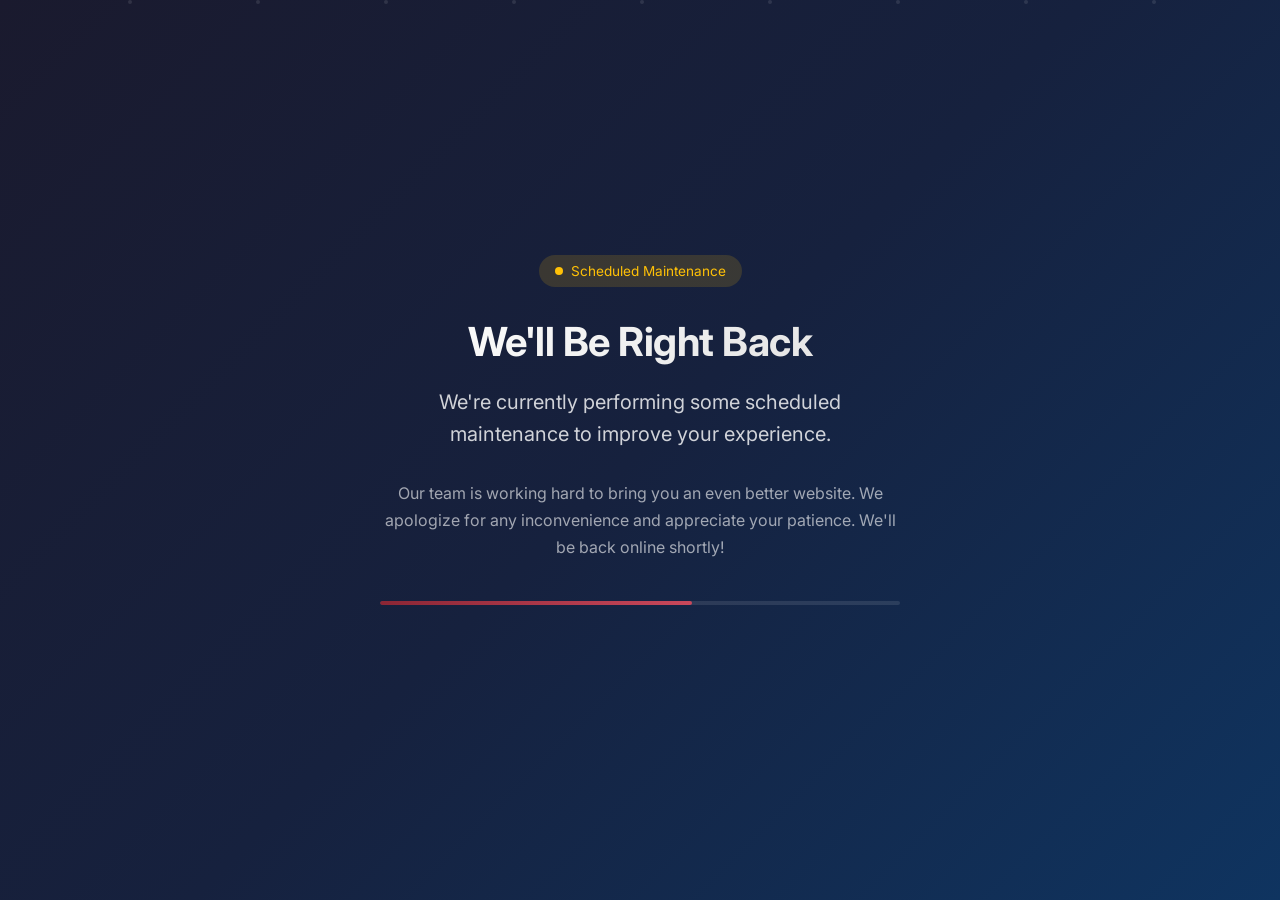
==== commit 112a4ef4: "added maintenance.html" ====
--- a/index.html
+++ b/index.html
@@ -1,858 +1,294 @@
 <!DOCTYPE html>
-<html lang="kn">
+<html lang="en">
 <head>
     <meta charset="UTF-8">
-    <meta http-equiv="X-UA-Compatible" content="IE=edge">
-    <!-- Responsiveness meta tag - ESSENTIAL for mobile devices -->
     <meta name="viewport" content="width=device-width, initial-scale=1.0">
-    
-    <title>ಕರ್ನಾಟಕ ಬಂಜಾರ ಸಾಹಿತ್ಯ ಪರಿಷತ್ತು | Karnatak Banjara Sahitya Parishattu</title>
-    <meta name="description" content="Banjara Sahitya Parishattu - Preserving and Promoting Banjara Literature, Culture, and Heritage">
-    
-    <!-- Favicon (placeholder - replace with your own) -->
-    <link rel="icon" type="image/png" href="images/favicon.png">
-    
-    <!-- Google Fonts - Beautiful, unique typography choices -->
-    <link rel="preconnect" href="https://fonts.googleapis.com">
-    <link rel="preconnect" href="https://fonts.gstatic.com" crossorigin>
-    <link href="https://fonts.googleapis.com/css2?family=Playfair+Display:wght@400;500;600;700&family=Source+Sans+Pro:wght@300;400;600;700&family=Noto+Sans+Kannada:wght@400;500;600;700&display=swap" rel="stylesheet">
-    
-    <!-- Font Awesome for Icons -->
-    <link rel="stylesheet" href="https://cdnjs.cloudflare.com/ajax/libs/font-awesome/6.5.1/css/all.min.css">
-    
-    <!-- Main CSS -->
-    <link rel="stylesheet" href="css/style.css?v=2">
+    <title>We'll Be Right Back | Karnataka Banjara Sahitya Parishattu</title>
+    <link rel="icon" type="image/x-icon" href="images/HomePage/banjara-parishath-logo.jpg">
+    <link href="https://fonts.googleapis.com/css2?family=Inter:wght@300;400;500;600;700&display=swap" rel="stylesheet">
+    <style>
+        * {
+            margin: 0;
+            padding: 0;
+            box-sizing: border-box;
+        }
+
+        body {
+            font-family: 'Inter', -apple-system, BlinkMacSystemFont, 'Segoe UI', Roboto, sans-serif;
+            min-height: 100vh;
+            display: flex;
+            align-items: center;
+            justify-content: center;
+            background: linear-gradient(135deg, #1a1a2e 0%, #16213e 50%, #0f3460 100%);
+            color: #ffffff;
+            overflow: hidden;
+            position: relative;
+        }
+
+        /* Animated background particles */
+        .particles {
+            position: absolute;
+            top: 0;
+            left: 0;
+            width: 100%;
+            height: 100%;
+            overflow: hidden;
+            z-index: 0;
+        }
+
+        .particle {
+            position: absolute;
+            width: 4px;
+            height: 4px;
+            background: rgba(255, 255, 255, 0.1);
+            border-radius: 50%;
+            animation: float 15s infinite;
+        }
+
+        .particle:nth-child(1) { left: 10%; animation-delay: 0s; animation-duration: 20s; }
+        .particle:nth-child(2) { left: 20%; animation-delay: 2s; animation-duration: 25s; }
+        .particle:nth-child(3) { left: 30%; animation-delay: 4s; animation-duration: 18s; }
+        .particle:nth-child(4) { left: 40%; animation-delay: 1s; animation-duration: 22s; }
+        .particle:nth-child(5) { left: 50%; animation-delay: 3s; animation-duration: 20s; }
+        .particle:nth-child(6) { left: 60%; animation-delay: 5s; animation-duration: 17s; }
+        .particle:nth-child(7) { left: 70%; animation-delay: 2s; animation-duration: 23s; }
+        .particle:nth-child(8) { left: 80%; animation-delay: 4s; animation-duration: 19s; }
+        .particle:nth-child(9) { left: 90%; animation-delay: 1s; animation-duration: 21s; }
+
+        @keyframes float {
+            0% {
+                transform: translateY(100vh) rotate(0deg);
+                opacity: 0;
+            }
+            10% {
+                opacity: 1;
+            }
+            90% {
+                opacity: 1;
+            }
+            100% {
+                transform: translateY(-100vh) rotate(720deg);
+                opacity: 0;
+            }
+        }
+
+        .container {
+            text-align: center;
+            padding: 40px;
+            max-width: 600px;
+            z-index: 1;
+            position: relative;
+        }
+
+        .logo-container {
+            margin-bottom: 40px;
+        }
+
+        .logo {
+            width: 120px;
+            height: 120px;
+            border-radius: 20px;
+            object-fit: cover;
+            box-shadow: 0 20px 60px rgba(0, 0, 0, 0.3);
+            animation: pulse 3s ease-in-out infinite;
+        }
+
+        @keyframes pulse {
+            0%, 100% {
+                transform: scale(1);
+                box-shadow: 0 20px 60px rgba(0, 0, 0, 0.3);
+            }
+            50% {
+                transform: scale(1.02);
+                box-shadow: 0 25px 70px rgba(0, 0, 0, 0.4);
+            }
+        }
+
+        .icon-container {
+            margin-bottom: 30px;
+        }
+
+        .gear-icon {
+            width: 80px;
+            height: 80px;
+            animation: spin 8s linear infinite;
+        }
+
+        @keyframes spin {
+            from { transform: rotate(0deg); }
+            to { transform: rotate(360deg); }
+        }
+
+        h1 {
+            font-size: 2.5rem;
+            font-weight: 700;
+            margin-bottom: 20px;
+            letter-spacing: -0.5px;
+            background: linear-gradient(135deg, #ffffff 0%, #e0e0e0 100%);
+            -webkit-background-clip: text;
+            -webkit-text-fill-color: transparent;
+            background-clip: text;
+        }
+
+        .subtitle {
+            font-size: 1.25rem;
+            font-weight: 400;
+            color: rgba(255, 255, 255, 0.8);
+            margin-bottom: 30px;
+            line-height: 1.6;
+        }
+
+        .message {
+            font-size: 1rem;
+            color: rgba(255, 255, 255, 0.6);
+            line-height: 1.7;
+            margin-bottom: 40px;
+        }
+
+        .progress-container {
+            width: 100%;
+            height: 4px;
+            background: rgba(255, 255, 255, 0.1);
+            border-radius: 2px;
+            margin-bottom: 40px;
+            overflow: hidden;
+        }
+
+        .progress-bar {
+            width: 60%;
+            height: 100%;
+            background: linear-gradient(90deg, #8b2635, #c9485b);
+            border-radius: 2px;
+            animation: progress 2s ease-in-out infinite;
+        }
+
+        @keyframes progress {
+            0% { transform: translateX(-100%); }
+            50% { transform: translateX(50%); }
+            100% { transform: translateX(200%); }
+        }
+
+        .contact {
+            display: inline-flex;
+            align-items: center;
+            gap: 10px;
+            padding: 14px 28px;
+            background: rgba(255, 255, 255, 0.1);
+            border: 1px solid rgba(255, 255, 255, 0.2);
+            border-radius: 50px;
+            color: #ffffff;
+            text-decoration: none;
+            font-size: 0.95rem;
+            font-weight: 500;
+            transition: all 0.3s ease;
+            backdrop-filter: blur(10px);
+        }
+
+        .contact:hover {
+            background: rgba(255, 255, 255, 0.2);
+            transform: translateY(-2px);
+            box-shadow: 0 10px 30px rgba(0, 0, 0, 0.2);
+        }
+
+        .contact svg {
+            width: 18px;
+            height: 18px;
+        }
+
+        .footer {
+            position: absolute;
+            bottom: 30px;
+            left: 0;
+            right: 0;
+            text-align: center;
+            color: rgba(255, 255, 255, 0.4);
+            font-size: 0.85rem;
+        }
+
+        .status-indicator {
+            display: inline-flex;
+            align-items: center;
+            gap: 8px;
+            padding: 8px 16px;
+            background: rgba(255, 193, 7, 0.15);
+            border-radius: 20px;
+            margin-bottom: 30px;
+            font-size: 0.85rem;
+            color: #ffc107;
+        }
+
+        .status-dot {
+            width: 8px;
+            height: 8px;
+            background: #ffc107;
+            border-radius: 50%;
+            animation: blink 1.5s ease-in-out infinite;
+        }
+
+        @keyframes blink {
+            0%, 100% { opacity: 1; }
+            50% { opacity: 0.4; }
+        }
+
+        @media (max-width: 600px) {
+            .container {
+                padding: 30px 20px;
+            }
+
+            h1 {
+                font-size: 1.8rem;
+            }
+
+            .subtitle {
+                font-size: 1.1rem;
+            }
+
+            .logo {
+                width: 100px;
+                height: 100px;
+            }
+        }
+    </style>
 </head>
 <body>
-    
-    <!-- ==================== HEADER / NAVIGATION ==================== -->
-    <header class="header" id="header">
-        <!-- Top Bar with Contact Info & Social Media -->
-        <div class="top-bar">
-            <div class="container">
-                <div class="top-bar-content">
-                    <div class="contact-info">
-                        <span><i class="fas fa-phone"></i> +91 xxxx xxxx</span>
-                        <span><i class="fas fa-envelope"></i> banjarasahityaparishattu@gmail.com</span>
-                    </div>
-                    <div class="top-bar-right">
-                        <!-- Language Switcher -->
-                        <div class="language-switcher" id="language-switcher">
-                            <button class="lang-btn active" data-lang="kn" aria-label="ಕನ್ನಡ">
-                                <span class="lang-flag">ಕ</span>
-                                <span class="lang-name">ಕನ್ನಡ</span>
-                            </button>
-                            <span class="lang-divider">|</span>
-                            <button class="lang-btn" data-lang="en" aria-label="English">
-                                <span class="lang-flag">A</span>
-                                <span class="lang-name">English</span>
-                            </button>
-                        </div>
-                        <div class="social-icons">
-                            <a href="#" aria-label="Facebook"><i class="fab fa-facebook-f"></i></a>
-                            <a href="#" aria-label="Twitter"><i class="fab fa-twitter"></i></a>
-                            <a href="#" aria-label="Instagram"><i class="fab fa-instagram"></i></a>
-                            <a href="#" aria-label="YouTube"><i class="fab fa-youtube"></i></a>
-                        </div>
-                    </div>
-                </div>
-            </div>
+    <!-- Animated Particles Background -->
+    <div class="particles">
+        <div class="particle"></div>
+        <div class="particle"></div>
+        <div class="particle"></div>
+        <div class="particle"></div>
+        <div class="particle"></div>
+        <div class="particle"></div>
+        <div class="particle"></div>
+        <div class="particle"></div>
+        <div class="particle"></div>
+    </div>
+
+    <div class="container">
+        <!-- Status Indicator -->
+        <div class="status-indicator">
+            <span class="status-dot"></span>
+            Scheduled Maintenance
         </div>
+
+        <!-- Main Message -->
+        <h1>We'll Be Right Back</h1>
         
-        <!-- Main Navigation -->
-        <nav class="navbar">
-            <div class="container">
-                <div class="nav-content">
-                    <!-- Logo -->
-                    <a href="index.html" class="logo">
-                        <div class="logo-icon">
-                            <img src="images/HomePage/banjara-parishath-logo.jpg" alt="Karnataka Banjara Sahitya Parishattu Logo" class="logo-image">
-                        </div>
-                        <div class="logo-text">
-                            <span class="logo-kannada">ಕರ್ನಾಟಕ ಬಂಜಾರ ಸಾಹಿತ್ಯ ಪರಿಷತ್ತು (ರಿ)</span>
-                            <span class="logo-english">Karnatak Banjara Sahitya Parishattu (R)</span>
-                        </div>
-                    </a>
-                    
-                    <!-- Navigation Menu -->
-                    <ul class="nav-menu" id="nav-menu">
-                        <li><a href="#home" class="nav-link active" data-lang-kn="ಮುಖಪುಟ" data-lang-en="Home">ಮುಖಪುಟ</a></li>
-                        <!-- <li class="dropdown"> -->
-                            <!-- <a href="#about" class="nav-link dropdown-toggle" data-lang-kn="ನಮ್ಮ ಬಗ್ಗೆ" data-lang-en="About Us">ನಮ್ಮ ಬಗ್ಗೆ <i class="fas fa-chevron-down"></i></a> -->
-                            <a href="#about" class="nav-link active" data-lang-kn="ನಮ್ಮ ಬಗ್ಗೆ" data-lang-en="About Us">ನಮ್ಮ ಬಗ್ಗೆ </a>
-                            <!-- <ul class="dropdown-menu">
-                                <li><a href="#about" data-lang-kn="ನಮ್ಮ ಇತಿಹಾಸ" data-lang-en="Our History">ನಮ್ಮ ಇತಿಹಾಸ</a></li>
-                                <li><a href="#about" data-lang-kn="ಧ್ಯೇಯ ಮತ್ತು ದೃಷ್ಟಿ" data-lang-en="Mission & Vision">ಧ್ಯೇಯ ಮತ್ತು ದೃಷ್ಟಿ</a></li>
-                                <li><a href="#about" data-lang-kn="ನಾಯಕತ್ವ" data-lang-en="Leadership">ನಾಯಕತ್ವ</a></li>
-                                <li><a href="#about" data-lang-kn="ಸಾಧನೆಗಳು" data-lang-en="Achievements">ಸಾಧನೆಗಳು</a></li>
-                            </ul> -->
-                        <!-- </li> -->
-                        <li><a href="#events" class="nav-link" data-lang-kn="ಕಾರ್ಯಕ್ರಮಗಳು" data-lang-en="Events">ಕಾರ್ಯಕ್ರಮಗಳು</a></li>
-                        <li><a href="#news" class="nav-link" data-lang-kn="ಸುದ್ದಿ" data-lang-en="News">ಸುದ್ದಿ</a></li>
-                        <li><a href="#publications" class="nav-link" data-lang-kn="ಪ್ರಕಟಣೆಗಳು" data-lang-en="Publications">ಪ್ರಕಟಣೆಗಳು</a></li>
-                        <li><a href="#gallery" class="nav-link" data-lang-kn="ಗ್ಯಾಲರಿ" data-lang-en="Gallery">ಗ್ಯಾಲರಿ</a></li>
-                        <li><a href="#membership" class="nav-link" data-lang-kn="ಸದಸ್ಯತ್ವ" data-lang-en="Membership">ಸದಸ್ಯತ್ವ</a></li>
-                        <li><a href="#contact" class="nav-link" data-lang-kn="ಸಂಪರ್ಕಿಸಿ" data-lang-en="Contact">ಸಂಪರ್ಕಿಸಿ</a></li>
-                        <!-- Admin link - uncomment when ready to use
-                        <li><a href="admin.html" class="nav-link admin-link" data-lang-kn="ನಿರ್ವಾಹಕ" data-lang-en="Admin"><i class="fas fa-cog"></i></a></li>
-                        -->
-                    </ul>
-                    
-                    <!-- Hamburger Menu Button (Mobile) -->
-                    <button class="hamburger" id="hamburger" aria-label="Toggle navigation menu">
-                        <span class="bar"></span>
-                        <span class="bar"></span>
-                        <span class="bar"></span>
-                    </button>
-                </div>
-            </div>
-        </nav>
-    </header>
-
-    <!-- ==================== HERO SECTION ==================== -->
-    <section class="hero" id="home">
-        <div class="hero-overlay"></div>
-        <div class="hero-pattern"></div>
-        
-        <!-- Sant Sevala Maharaj Image - Top Left Corner -->
-        <div class="sant-image-container">
-            <img src="images/HomePage/sant-sevala-maharaj.jpg" 
-                 alt="Sant Sevala Maharaj" 
-                 class="sant-image">
-            <span class="sant-name" data-lang-kn="ಸಂತ ಶ್ರೀ ಸೇವಾಲಾಲ್ ಮಹಾರಾಜರು" data-lang-en="Sant Shree Sevalal Maharaj">ಸಂತ ಸೇವಾಲಾಲ್ ಮಹಾರಾಜ್</span>
+        <p class="subtitle">
+            We're currently performing some scheduled maintenance to improve your experience.
+        </p>
+
+        <p class="message">
+            Our team is working hard to bring you an even better website. 
+            We apologize for any inconvenience and appreciate your patience. 
+            We'll be back online shortly!
+        </p>
+
+        <!-- Progress Bar -->
+        <div class="progress-container">
+            <div class="progress-bar"></div>
         </div>
-        
-        <!-- Nagada Image - Right Side -->
-        <div class="nagada-image-container">
-            <img src="images/HomePage/Nagada-pic.jpeg" alt="Nagada - Traditional Banjara Drum" class="nagada-image">
-            <!-- <span class="nagada-text" data-lang-kn="ಮಾರೋ ನಂಗಾರಾ...<br>ಜಾಗೋ ಬಂಜಾರಾ.." data-lang-en="Maro Nangaara Jaago Banjaara">ಮಾರೋ ನಂಗಾರಾ ಜಾಗೋ ಬಂಜಾರಾ</span> -->
-            <span class="nagada-text">
-                <span data-lang-kn="ಮಾರೋ ನಂಗಾರಾ.." data-lang-en="Maro Nangaara..">ಮಾರೋ ನಂಗಾರಾ...</span>
-                <br>
-                <span class="nagada-text-line2" data-lang-kn="ಜಾಗೋ ಬಂಜಾರಾ...!" data-lang-en="Jaago Banjaara...!">ಜಾಗೋ ಬಂಜಾರಾ..</span>
-            </span>
-        </div>
-        
-        <div class="container">
-            <div class="hero-content">
-                <div class="hero-logo">
-                    <img src="images/HomePage/banjara-parishath-logo.jpg" alt="Karnataka Banjara Sahitya Parishattu Logo" class="hero-logo-img">
-                </div>
-                <span class="hero-tagline" data-lang-kn="ಸ್ಥಾಪನೆ: 2024" data-lang-en="Established: 2024">ಸ್ಥಾಪನೆ: 2024</span>
-                <h1 class="hero-title">
-                    <span class="highlight" data-lang-kn="ಕರ್ನಾಟಕ ಬಂಜಾರ ಸಾಹಿತ್ಯ ಪರಿಷತ್ತು (ರಿ)" data-lang-en="Karnataka Banjara Sahitya Parishattu (R)">ಕರ್ನಾಟಕ ಬಂಜಾರ ಸಾಹಿತ್ಯ ಮತ್ತು ಪರಂಪರೆ</span>
-
-                    <!-- <span class="english-text" data-lang-kn="ಜಾಗೋ ಬಂಜಾರ.. ಮಾರೋ ನಂಗಾರಾ..." data-lang-en="Preserving & Celebrating Banjara Literature & Heritage..."></span> -->
-                    <span class="english-text" data-lang-kn="ಬಂಜಾರ ಸಾಹಿತ್ಯ ಹಾಗೂ ಪರಂಪರೆಯ ಸಂರಕ್ಷಣೆ ಮತ್ತು ಆಚರಣೆಯಲ್ಲಿ..." data-lang-en="Preserving & Celebrating Banjara Literature & Heritage..."></span>
-                    <!-- <span class="highlight" data-lang-kn="ಬಂಜಾರ ಸಾಹಿತ್ಯ ಮತ್ತು ಪರಂಪರೆ" data-lang-en="Banjara Literature & Heritage">ಕರ್ನಾಟಕ ಬಂಜಾರ ಸಾಹಿತ್ಯ ಮತ್ತು ಪರಂಪರೆ</span> -->
-                </h1>
-                <!-- <p class="hero-description" data-lang-kn="ಕರ್ನಾಟಕ ಮತ್ತು ಅದರಾಚೆಗಿನ ಬಂಜಾರ ಸಮುದಾಯದ ಶ್ರೀಮಂತ ಸಾಹಿತ್ಯಿಕ ಸಂಪ್ರದಾಯಗಳು, ಸಂಸ್ಕೃತಿ ಮತ್ತು ಪರಂಪರೆಯನ್ನು ಸಂರಕ್ಷಿಸಲು, ಪ್ರಚಾರ ಮಾಡಲು ಮತ್ತು ಆಚರಿಸಲು ಸಮರ್ಪಿತವಾಗಿದೆ." data-lang-en="Dedicated to preserving, promoting, and celebrating the rich literary traditions, culture, and heritage of the Banjara community across Karnataka and beyond.">
-                    
-                </p> -->
-                <p class="hero-description" data-lang-kn="ಕರ್ನಾಟಕ ಮತ್ತು ವಿಶ್ವದಾದ್ಯಂತ ಹರಡಿಕೊಂಡಿರುವ ಬಂಜಾರ ಸಮುದಾಯದ ಸಾಹಿತ್ಯಿಕ, ಸಾಂಸ್ಕೃತಿಕ ಸಂಪ್ರದಾಯಗಳು ಹಾಗೂ ಪರಂಪರೆಯನ್ನು ಸಂರಕ್ಷಿಸಲು ಮತ್ತು ಆಚರಿಸಲು ಸಮರ್ಪಿತವಾಗಿದೆ." data-lang-en="Dedicated to preserving, promoting, and celebrating the rich literary tradition, culture and heritage of the Banjara community across Karnataka and beyond.">
-
-                <div class="hero-buttons">
-                    <!-- <a href="#events" class="btn btn-primary">
-                        <i class="fas fa-calendar-alt"></i>
-                        <span data-lang-kn="ಕಾರ್ಯಕ್ರಮಗಳನ್ನು ಅನ್ವೇಷಿಸಿ" data-lang-en="Explore Events">ಕಾರ್ಯಕ್ರಮಗಳನ್ನು ಅನ್ವೇಷಿಸಿ</span>
-                    </a> -->
-                    <a href="#about" class="btn btn-banjara">
-                        <i class="fas fa-hands-praying"></i>
-                        <span data-lang-kn="ಸ್ವಾಗತ" data-lang-en="Welcome">ಸ್ವಾಗತ</span>
-                    </a>
-                </div>
-                <!-- <div class="hero-stats">
-                    <div class="stat">
-                        <span class="stat-number" data-count="40">40+</span>
-                        <span class="stat-label" data-lang-kn="ವರ್ಷಗಳ ಪರಂಪರೆ" data-lang-en="Years of Legacy">ವರ್ಷಗಳ ಪರಂಪರೆ</span>
-                    </div>
-                    <div class="stat">
-                        <span class="stat-number" data-count="5000">5000+</span>
-                        <span class="stat-label" data-lang-kn="ಸದಸ್ಯರು" data-lang-en="Members">ಸದಸ್ಯರು</span>
-                    </div>
-                    <div class="stat">
-                        <span class="stat-number" data-count="200">200+</span>
-                        <span class="stat-label" data-lang-kn="ಪ್ರಕಟಣೆಗಳು" data-lang-en="Publications">ಪ್ರಕಟಣೆಗಳು</span>
-                    </div>
-                    <div class="stat">
-                        <span class="stat-number" data-count="50">50+</span>
-                        <span class="stat-label" data-lang-kn="ವಾರ್ಷಿಕ ಕಾರ್ಯಕ್ರಮಗಳು" data-lang-en="Annual Events">ವಾರ್ಷಿಕ ಕಾರ್ಯಕ್ರಮಗಳು</span>
-                    </div>
-                </div> -->
-            </div>
-        </div>
-        <!-- <div class="scroll-indicator">
-            <a href="#about" aria-label="Scroll to about section">
-                <i class="fas fa-chevron-down"></i>
-            </a>
-        </div> -->
-    </section>
-
-    <!-- ==================== ABOUT US SECTION ==================== -->
-    <section class="about section" id="about">
-        <div class="container">
-            <div class="section-header">
-                <span class="section-subtitle" data-lang-kn="ನಾವು ಯಾರು" data-lang-en="Who We Are">ನಾವು ಯಾರು</span>
-                <h2 class="section-title" data-lang-kn="“ಕರ್ನಾಟಕ ಬಂಜಾರ ಸಾಹಿತ್ಯ ಪರಿಷತ್ತು” ಬಗ್ಗೆ" data-lang-en="About “Karnataka Banjara Sahitya Parishattu”">ಕರ್ನಾಟಕ ಬಂಜಾರ ಸಾಹಿತ್ಯ ಪರಿಷತ್ತು ಬಗ್ಗೆ</h2>
-                <div class="section-divider">
-                    <span class="divider-icon"><i class="fas fa-book-open"></i></span>
-                </div>
-            </div>
-            
-            <div class="about-content">
-                <div class="about-image">
-                    <div class="image-frame">
-                        <img src="https://images.unsplash.com/photo-1524995997946-a1c2e315a42f?w=600" 
-                             alt="Traditional books and manuscripts representing Banjara literature">
-                        <div class="image-decoration"></div>
-                    </div>
-                    <div class="experience-badge">
-                        <span class="badge-number">2+</span>
-                        <span class="badge-text" data-lang-kn="ವರ್ಷಗಳ<br>ಸಾಹಿತ್ಯ<br>ಶ್ರೇಷ್ಠತೆ" data-lang-en="Years of<br>Literary<br>Excellence">ವರ್ಷಗಳ<br>ಶ್ರೇಷ್ಠತೆ</span>
-                    </div>
-                </div>
-                
-                <div class="about-text">
-                    <h3 class="about-heading" data-lang-kn="ಬಂಜಾರ ಸಾಹಿತ್ಯ ಪರಂಪರೆಯ ಮೂಲವನ್ನು ಪೋಷಿಸುವುದು" data-lang-en="Nurturing the Roots of Banjara Literary Tradition">ಬಂಜಾರ ಸಾಹಿತ್ಯ ಪರಂಪರೆಯ ಮೂಲವನ್ನು ಪೋಷಿಸುವುದು</h3>
-                    <p class="about-description" data-lang-kn="<strong>ಕರ್ನಾಟಕ ಬಂಜಾರ ಸಾಹಿತ್ಯ ಪರಿಷತ್ತು</strong> ಬಂಜಾರ ಸಾಹಿತ್ಯ ಮತ್ತು ಸಾಂಸ್ಕೃತಿಕ ಪರಂಪರೆಯ ಸಂರಕ್ಷಣೆ, ಪ್ರಚಾರ ಮತ್ತು ಅಭಿವೃದ್ಧಿಗೆ ಸಮರ್ಪಿತವಾದ ಪ್ರಮುಖ ಸಂಸ್ಥೆಯಾಗಿದೆ. 2024 ರಲ್ಲಿ ಸ್ಥಾಪಿತವಾದ ನಾವು ಬಂಜಾರ ಸಮುದಾಯದ ಶ್ರೀಮಂತ ಮೌಖಿಕ ಸಂಪ್ರದಾಯಗಳು, ಜಾನಪದ ಕಥೆಗಳು, ಕವಿತೆ ಮತ್ತು ಸಾಹಿತ್ಯಿಕ ಕೃತಿಗಳನ್ನು ದಾಖಲಿಸುವ ಮತ್ತು ಆಚರಿಸುವ ಮುಂಚೂಣಿಯಲ್ಲಿದ್ದೇವೆ." data-lang-en="The <strong>Karnataka Banjara Sahitya Parishattu</strong> (Karnataka Banjara Literary Council) is a premier organization dedicated to the preservation, promotion, and development of Banjara literature and cultural heritage. Founded in 2024, we have been at the forefront of documenting and celebrating the rich oral traditions, folk tales, poetry, and literary works of the Banjara community.">
-                        <strong>ಕರ್ನಾಟಕ ಬಂಜಾರ ಸಾಹಿತ್ಯ ಪರಿಷತ್ತು</strong> ಬಂಜಾರ ಸಾಹಿತ್ಯ ಮತ್ತು ಸಾಂಸ್ಕೃತಿಕ ಪರಂಪರೆಯ ಸಂರಕ್ಷಣೆ, ಪ್ರಚಾರ ಮತ್ತು ಅಭಿವೃದ್ಧಿಗೆ ಸಮರ್ಪಿತವಾದ ಪ್ರಮುಖ ಸಂಸ್ಥೆಯಾಗಿದೆ. 2024 ರಲ್ಲಿ ಸ್ಥಾಪಿತವಾದ ನಾವು ಬಂಜಾರ ಸಮುದಾಯದ ಶ್ರೀಮಂತ ಮೌಖಿಕ ಸಂಪ್ರದಾಯಗಳು, ಜಾನಪದ ಕಥೆಗಳು, ಕವಿತೆ ಮತ್ತು ಸಾಹಿತ್ಯಿಕ ಕೃತಿಗಳನ್ನು ದಾಖಲಿಸುವ ಮತ್ತು ಆಚರಿಸುವ ಮುಂಚೂಣಿಯಲ್ಲಿದ್ದೇವೆ.
-                    </p>
-                    <p class="about-description" data-lang-kn="ನಮ್ಮ ಧ್ಯೇಯ ಸಂರಕ್ಷಣೆಯನ್ನು ಮೀರಿ ವಿಸ್ತರಿಸುತ್ತದೆ—ನಾವು ಹೊಸ ಸಾಹಿತ್ಯಿಕ ಪ್ರತಿಭೆಗಳನ್ನು ಸಕ್ರಿಯವಾಗಿ ಬೆಳೆಸುತ್ತೇವೆ, ಕಾರ್ಯಾಗಾರಗಳು, ವಿಚಾರ ಸಂಕಿರಣಗಳು ಮತ್ತು ಸಾಹಿತ್ಯ ಉತ್ಸವಗಳನ್ನು ಆಯೋಜಿಸುತ್ತೇವೆ, ಮತ್ತು ನಮ್ಮ ಸಮುದಾಯದ ಜೀವಂತ ಕಥೆ ಹೇಳುವ ಸಂಪ್ರದಾಯಗಳನ್ನು ಪ್ರದರ್ಶಿಸುವ ಕೃತಿಗಳನ್ನು ಪ್ರಕಟಿಸುತ್ತೇವೆ." data-lang-en="Our mission extends beyond preservation—we actively foster new literary talents, organize workshops, seminars, and literary festivals, and publish works that showcase the vibrant storytelling traditions of our community.">
-                        ನಮ್ಮ ಧ್ಯೇಯ ಸಂರಕ್ಷಣೆಯನ್ನು ಮೀರಿ ವಿಸ್ತರಿಸುತ್ತದೆ—ನಾವು ಹೊಸ ಸಾಹಿತ್ಯಿಕ ಪ್ರತಿಭೆಗಳನ್ನು ಸಕ್ರಿಯವಾಗಿ ಬೆಳೆಸುತ್ತೇವೆ, ಕಾರ್ಯಾಗಾರಗಳು, ವಿಚಾರ ಸಂಕಿರಣಗಳು ಮತ್ತು ಸಾಹಿತ್ಯ ಉತ್ಸವಗಳನ್ನು ಆಯೋಜಿಸುತ್ತೇವೆ, ಮತ್ತು ನಮ್ಮ ಸಮುದಾಯದ ಜೀವಂತ ಕಥೆ ಹೇಳುವ ಸಂಪ್ರದಾಯಗಳನ್ನು ಪ್ರದರ್ಶಿಸುವ ಕೃತಿಗಳನ್ನು ಪ್ರಕಟಿಸುತ್ತೇವೆ.
-                    </p>
-                    
-                    <div class="about-features">
-                        <div class="feature">
-                            <div class="feature-icon">
-                                <i class="fas fa-book"></i>
-                            </div>
-                            <div class="feature-text">
-                                <h4 data-lang-kn="ಸಾಹಿತ್ಯ ಸಂರಕ್ಷಣೆ" data-lang-en="Literary Preservation">ಸಾಹಿತ್ಯ ಸಂರಕ್ಷಣೆ</h4>
-                                <p data-lang-kn="ಬಂಜಾರ ಸಾಹಿತ್ಯ, ಜಾನಪದ ಹಾಡುಗಳು ಮತ್ತು ಮೌಖಿಕ ಸಂಪ್ರದಾಯಗಳನ್ನು ದಾಖಲಿಸುವುದು ಮತ್ತು ಸಂಗ್ರಹಿಸುವುದು" data-lang-en="Documenting and archiving Banjara literature, folk songs, and oral traditions">ಬಂಜಾರ ಸಾಹಿತ್ಯ, ಜಾನಪದ ಹಾಡುಗಳು ಮತ್ತು ಮೌಖಿಕ ಸಂಪ್ರದಾಯಗಳನ್ನು ದಾಖಲಿಸುವುದು ಮತ್ತು ಸಂಗ್ರಹಿಸುವುದು</p>
-                            </div>
-                        </div>
-                        <div class="feature">
-                            <div class="feature-icon">
-                                <i class="fas fa-users"></i>
-                            </div>
-                            <div class="feature-text">
-                                <h4 data-lang-kn="ಸಮುದಾಯ ನಿರ್ಮಾಣ" data-lang-en="Community Building">ಸಮುದಾಯ ನಿರ್ಮಾಣ</h4>
-                                <p data-lang-kn="ಪ್ರಪಂಚದಾದ್ಯಂತ ಲೇಖಕರು, ವಿದ್ವಾಂಸರು ಮತ್ತು ಉತ್ಸಾಹಿಗಳನ್ನು ಸಂಪರ್ಕಿಸುವುದು" data-lang-en="Connecting writers, scholars, and enthusiasts across the globe">ಪ್ರಪಂಚದಾದ್ಯಂತ ಲೇಖಕರು, ವಿದ್ವಾಂಸರು ಮತ್ತು ಉತ್ಸಾಹಿಗಳನ್ನು ಸಂಪರ್ಕಿಸುವುದು</p>
-                            </div>
-                        </div>
-                        <div class="feature">
-                            <div class="feature-icon">
-                                <i class="fas fa-award"></i>
-                            </div>
-                            <div class="feature-text">
-                                <h4 data-lang-kn="ಸಾಹಿತ್ಯ ಪ್ರಶಸ್ತಿಗಳು" data-lang-en="Literary Awards">ಸಾಹಿತ್ಯ ಪ್ರಶಸ್ತಿಗಳು</h4>
-                                <p data-lang-kn="ವಾರ್ಷಿಕ ಪ್ರಶಸ್ತಿಗಳ ಮೂಲಕ ಬಂಜಾರ ಸಾಹಿತ್ಯದಲ್ಲಿ ಶ್ರೇಷ್ಠತೆಯನ್ನು ಗುರುತಿಸುವುದು" data-lang-en="Recognizing excellence in Banjara literature through annual awards">ವಾರ್ಷಿಕ ಪ್ರಶಸ್ತಿಗಳ ಮೂಲಕ ಬಂಜಾರ ಸಾಹಿತ್ಯದಲ್ಲಿ ಶ್ರೇಷ್ಠತೆಯನ್ನು ಗುರುತಿಸುವುದು</p>
-                            </div>
-                        </div>
-                    </div>
-                    
-                    <a href="about.html" class="btn btn-outline">
-                        <span data-lang-kn="ನಮ್ಮ ಬಗ್ಗೆ ಇನ್ನಷ್ಟು ತಿಳಿಯಿರಿ" data-lang-en="Learn More About Us">ನಮ್ಮ ಬಗ್ಗೆ ಇನ್ನಷ್ಟು ತಿಳಿಯಿರಿ</span>
-                        <i class="fas fa-arrow-right"></i>
-                    </a>
-                </div>
-            </div>
-        </div>
-    </section>
-
-    <!-- ==================== LATEST NEWS SECTION ==================== -->
-    <section class="news section" id="news">
-        <div class="container">
-            <div class="section-header">
-                <span class="section-subtitle" data-lang-kn="ನವೀಕೃತವಾಗಿರಿ" data-lang-en="Stay Updated">ನವೀಕೃತವಾಗಿರಿ</span>
-                <h2 class="section-title" data-lang-kn="ಇತ್ತೀಚಿನ ಸುದ್ದಿ ಮತ್ತು ಪ್ರಕಟಣೆಗಳು" data-lang-en="Latest News & Announcements">ಇತ್ತೀಚಿನ ಸುದ್ದಿ ಮತ್ತು ಪ್ರಕಟಣೆಗಳು</h2>
-                <div class="section-divider">
-                    <span class="divider-icon"><i class="fas fa-newspaper"></i></span>
-                </div>
-            </div>
-            
-            <div class="news-grid">
-                <!-- News Card 1 -->
-                <article class="news-card">
-                    <div class="news-image">
-                        <img src="https://images.unsplash.com/photo-1532012197267-da84d127e765?w=400" 
-                             alt="Book launch ceremony">
-                        <span class="news-category">Literature</span>
-                    </div>
-                    <div class="news-content">
-                        <div class="news-meta">
-                            <span><i class="far fa-calendar"></i> January 15, 2026</span>
-                            <span><i class="far fa-user"></i> Admin</span>
-                        </div>
-                        <h3 class="news-title">Annual Banjara Sahitya Sammelana 2026 Announced</h3>
-                        <p class="news-excerpt">
-                            The 41st Annual Literary Conference will be held in Gulbarga this March. 
-                            Registrations are now open for all members and literary enthusiasts...
-                        </p>
-                        <a href="#" class="news-link">
-                            Read More <i class="fas fa-arrow-right"></i>
-                        </a>
-                    </div>
-                </article>
-                
-                <!-- News Card 2 -->
-                <article class="news-card">
-                    <div class="news-image">
-                        <img src="https://images.unsplash.com/photo-1456513080510-7bf3a84b82f8?w=400" 
-                             alt="Writing workshop">
-                        <span class="news-category">Workshop</span>
-                    </div>
-                    <div class="news-content">
-                        <div class="news-meta">
-                            <span><i class="far fa-calendar"></i> January 10, 2026</span>
-                            <span><i class="far fa-user"></i> Editorial Team</span>
-                        </div>
-                        <h3 class="news-title">New Poetry Collection "Lambada Geetalu" Released</h3>
-                        <p class="news-excerpt">
-                            A new anthology featuring works from 25 emerging Banjara poets has been 
-                            published. The collection celebrates traditional themes with modern expressions...
-                        </p>
-                        <a href="#" class="news-link">
-                            Read More <i class="fas fa-arrow-right"></i>
-                        </a>
-                    </div>
-                </article>
-                
-                <!-- News Card 3 -->
-                <article class="news-card">
-                    <div class="news-image">
-                        <img src="https://images.unsplash.com/photo-1559028012-481c04fa702d?w=400" 
-                             alt="Award ceremony">
-                        <span class="news-category">Awards</span>
-                    </div>
-                    <div class="news-content">
-                        <div class="news-meta">
-                            <span><i class="far fa-calendar"></i> January 5, 2026</span>
-                            <span><i class="far fa-user"></i> Secretary</span>
-                        </div>
-                        <h3 class="news-title">Call for Nominations: Banjara Sahitya Ratna Award 2026</h3>
-                        <p class="news-excerpt">
-                            Nominations are invited for the prestigious literary award recognizing 
-                            outstanding contributions to Banjara literature. Last date: February 28, 2026...
-                        </p>
-                        <a href="#" class="news-link">
-                            Read More <i class="fas fa-arrow-right"></i>
-                        </a>
-                    </div>
-                </article>
-                
-                <!-- News Card 4 -->
-                <article class="news-card">
-                    <div class="news-image">
-                        <img src="https://images.unsplash.com/photo-1513475382585-d06e58bcb0e0?w=400" 
-                             alt="Digital library launch">
-                        <span class="news-category">Digital</span>
-                    </div>
-                    <div class="news-content">
-                        <div class="news-meta">
-                            <span><i class="far fa-calendar"></i> December 28, 2025</span>
-                            <span><i class="far fa-user"></i> Tech Team</span>
-                        </div>
-                        <h3 class="news-title">Digital Archive Project: 500+ Manuscripts Now Online</h3>
-                        <p class="news-excerpt">
-                            Our ongoing digitization project has made over 500 rare manuscripts and 
-                            historical documents accessible to researchers worldwide...
-                        </p>
-                        <a href="#" class="news-link">
-                            Read More <i class="fas fa-arrow-right"></i>
-                        </a>
-                    </div>
-                </article>
-            </div>
-            
-            <div class="section-footer">
-                <a href="#news" class="btn btn-outline">
-                    <span data-lang-kn="ಎಲ್ಲಾ ಸುದ್ದಿ ನೋಡಿ" data-lang-en="View All News">ಎಲ್ಲಾ ಸುದ್ದಿ ನೋಡಿ</span>
-                    <i class="fas fa-arrow-right"></i>
-                </a>
-            </div>
-        </div>
-    </section>
-
-    <!-- ==================== UPCOMING EVENTS SECTION ==================== -->
-    <section class="events section" id="events">
-        <div class="events-bg-pattern"></div>
-        <div class="container">
-            <div class="section-header">
-                <span class="section-subtitle" data-lang-kn="ನಿಮ್ಮ ಕ್ಯಾಲೆಂಡರ್‌ನಲ್ಲಿ ಗುರುತಿಸಿ" data-lang-en="Mark Your Calendar">ನಿಮ್ಮ ಕ್ಯಾಲೆಂಡರ್‌ನಲ್ಲಿ ಗುರುತಿಸಿ</span>
-                <h2 class="section-title" data-lang-kn="ಮುಂಬರುವ ಕಾರ್ಯಕ್ರಮಗಳು" data-lang-en="Upcoming Events">ಮುಂಬರುವ ಕಾರ್ಯಕ್ರಮಗಳು</h2>
-                <div class="section-divider">
-                    <span class="divider-icon"><i class="fas fa-calendar-check"></i></span>
-                </div>
-            </div>
-            
-            <div class="events-grid">
-                <!-- Event Card 1 -->
-                <div class="event-card featured">
-                    <div class="event-date">
-                        <span class="date-day">15</span>
-                        <span class="date-month">MAR</span>
-                        <span class="date-year">2026</span>
-                    </div>
-                    <div class="event-content">
-                        <span class="event-badge">Featured Event</span>
-                        <h3 class="event-title">41st Annual Banjara Sahitya Sammelana</h3>
-                        <div class="event-details">
-                            <p><i class="fas fa-clock"></i> 9:00 AM - 6:00 PM</p>
-                            <p><i class="fas fa-map-marker-alt"></i> Gulbarga University Auditorium, Karnataka</p>
-                        </div>
-                        <p class="event-description">
-                            Join us for the grand annual literary conference featuring distinguished 
-                            authors, poets, cultural performances, book exhibitions, and more. 
-                            Three days of celebrating Banjara literature and culture.
-                        </p>
-                        <div class="event-actions">
-                            <a href="#" class="btn btn-primary btn-small">
-                                Register Now
-                            </a>
-                            <a href="#" class="btn btn-ghost btn-small">
-                                View Details
-                            </a>
-                        </div>
-                    </div>
-                </div>
-                
-                <!-- Event Card 2 -->
-                <div class="event-card">
-                    <div class="event-date">
-                        <span class="date-day">28</span>
-                        <span class="date-month">FEB</span>
-                        <span class="date-year">2026</span>
-                    </div>
-                    <div class="event-content">
-                        <h3 class="event-title">Poetry Writing Workshop</h3>
-                        <div class="event-details">
-                            <p><i class="fas fa-clock"></i> 10:00 AM - 4:00 PM</p>
-                            <p><i class="fas fa-map-marker-alt"></i> Parishattu Main Office, Bangalore</p>
-                        </div>
-                        <p class="event-description">
-                            A hands-on workshop for aspiring poets to learn the art of Banjara poetry. 
-                            Led by renowned poet Shri Ramesh Lamani.
-                        </p>
-                        <div class="event-actions">
-                            <a href="#" class="btn btn-outline btn-small">
-                                View Details
-                            </a>
-                        </div>
-                    </div>
-                </div>
-                
-                <!-- Event Card 3 -->
-                <div class="event-card">
-                    <div class="event-date">
-                        <span class="date-day">10</span>
-                        <span class="date-month">FEB</span>
-                        <span class="date-year">2026</span>
-                    </div>
-                    <div class="event-content">
-                        <h3 class="event-title">Book Release: "Tanda Tales"</h3>
-                        <div class="event-details">
-                            <p><i class="fas fa-clock"></i> 5:00 PM - 7:00 PM</p>
-                            <p><i class="fas fa-map-marker-alt"></i> Town Hall, Bidar</p>
-                        </div>
-                        <p class="event-description">
-                            Join us for the release of this landmark collection of folk stories 
-                            from Banjara settlements across North Karnataka.
-                        </p>
-                        <div class="event-actions">
-                            <a href="#" class="btn btn-outline btn-small">
-                                View Details
-                            </a>
-                        </div>
-                    </div>
-                </div>
-            </div>
-            
-            <div class="section-footer">
-                <a href="#events" class="btn btn-primary">
-                    <span data-lang-kn="ಎಲ್ಲಾ ಕಾರ್ಯಕ್ರಮಗಳನ್ನು ನೋಡಿ" data-lang-en="View All Events">ಎಲ್ಲಾ ಕಾರ್ಯಕ್ರಮಗಳನ್ನು ನೋಡಿ</span>
-                    <i class="fas fa-arrow-right"></i>
-                </a>
-            </div>
-        </div>
-    </section>
-
-    <!-- ==================== PUBLICATIONS SECTION ==================== -->
-    <section class="publications section" id="publications">
-        <div class="container">
-            <div class="section-header">
-                <span class="section-subtitle" data-lang-kn="ನಮ್ಮ ಪ್ರಕಟಣೆಗಳು" data-lang-en="Our Publications">ನಮ್ಮ ಪ್ರಕಟಣೆಗಳು</span>
-                <h2 class="section-title" data-lang-kn="ಪುಸ್ತಕಗಳು ಮತ್ತು ನಿಯತಕಾಲಿಕೆಗಳು" data-lang-en="Books & Journals">ಪುಸ್ತಕಗಳು ಮತ್ತು ನಿಯತಕಾಲಿಕೆಗಳು</h2>
-                <div class="section-divider">
-                    <span class="divider-icon"><i class="fas fa-book"></i></span>
-                </div>
-            </div>
-            
-            <div class="publications-grid">
-                <div class="publication-card">
-                    <div class="publication-cover">
-                        <img src="https://images.unsplash.com/photo-1544716278-ca5e3f4abd8c?w=300" 
-                             alt="Book cover">
-                        <div class="publication-overlay">
-                            <a href="#" class="btn btn-primary btn-small">View Details</a>
-                        </div>
-                    </div>
-                    <div class="publication-info">
-                        <h4>Banjara Sahitya Sarvaswa</h4>
-                        <p class="publication-author">Multiple Authors</p>
-                        <p class="publication-price">₹ 450</p>
-                    </div>
-                </div>
-                
-                <div class="publication-card">
-                    <div class="publication-cover">
-                        <img src="https://images.unsplash.com/photo-1512820790803-83ca734da794?w=300" 
-                             alt="Book cover">
-                        <div class="publication-overlay">
-                            <a href="#" class="btn btn-primary btn-small">View Details</a>
-                        </div>
-                    </div>
-                    <div class="publication-info">
-                        <h4>Lambada Geetalu Vol. 3</h4>
-                        <p class="publication-author">Dr. Naik Rathod</p>
-                        <p class="publication-price">₹ 350</p>
-                    </div>
-                </div>
-                
-                <div class="publication-card">
-                    <div class="publication-cover">
-                        <img src="https://images.unsplash.com/photo-1476275466078-4007374efbbe?w=300" 
-                             alt="Book cover">
-                        <div class="publication-overlay">
-                            <a href="#" class="btn btn-primary btn-small">View Details</a>
-                        </div>
-                    </div>
-                    <div class="publication-info">
-                        <h4>Tanda Kathegalu</h4>
-                        <p class="publication-author">Shri Bhimrao Naik</p>
-                        <p class="publication-price">₹ 280</p>
-                    </div>
-                </div>
-                
-                <div class="publication-card">
-                    <div class="publication-cover">
-                        <img src="https://images.unsplash.com/photo-1543002588-bfa74002ed7e?w=300" 
-                             alt="Book cover">
-                        <div class="publication-overlay">
-                            <a href="#" class="btn btn-primary btn-small">View Details</a>
-                        </div>
-                    </div>
-                    <div class="publication-info">
-                        <h4>Banjara Charitre</h4>
-                        <p class="publication-author">Prof. Lakshmi Rathod</p>
-                        <p class="publication-price">₹ 520</p>
-                    </div>
-                </div>
-            </div>
-            
-            <div class="section-footer">
-                <a href="#publications" class="btn btn-outline">
-                    <span data-lang-kn="ಎಲ್ಲಾ ಪ್ರಕಟಣೆಗಳನ್ನು ಬ್ರೌಸ್ ಮಾಡಿ" data-lang-en="Browse All Publications">ಎಲ್ಲಾ ಪ್ರಕಟಣೆಗಳನ್ನು ಬ್ರೌಸ್ ಮಾಡಿ</span>
-                    <i class="fas fa-arrow-right"></i>
-                </a>
-            </div>
-        </div>
-    </section>
-
-    <!-- ==================== MEMBERSHIP CTA SECTION ==================== -->
-    <section class="membership-cta section" id="membership">
-        <div class="cta-overlay"></div>
-        <div class="container">
-            <div class="cta-content">
-                <h2 data-lang-kn="ಇಂದೇ ಸದಸ್ಯರಾಗಿ" data-lang-en="Become a Member Today">ಇಂದೇ ಸದಸ್ಯರಾಗಿ</h2>
-                <p data-lang-kn="ಲೇಖಕರು, ವಿದ್ವಾಂಸರು ಮತ್ತು ಸಾಹಿತ್ಯ ಉತ್ಸಾಹಿಗಳ ನಮ್ಮ ಸಮುದಾಯವನ್ನು ಸೇರಿ. ಕಾರ್ಯಕ್ರಮಗಳು, ಪ್ರಕಟಣೆಗಳು ಮತ್ತು ನೆಟ್‌ವರ್ಕಿಂಗ್ ಅವಕಾಶಗಳಿಗೆ ವಿಶೇಷ ಪ್ರವೇಶ ಪಡೆಯಿರಿ." data-lang-en="Join our community of writers, scholars, and literature enthusiasts. Get exclusive access to events, publications, and networking opportunities.">
-                    ಲೇಖಕರು, ವಿದ್ವಾಂಸರು ಮತ್ತು ಸಾಹಿತ್ಯ ಉತ್ಸಾಹಿಗಳ ನಮ್ಮ ಸಮುದಾಯವನ್ನು ಸೇರಿ. ಕಾರ್ಯಕ್ರಮಗಳು, ಪ್ರಕಟಣೆಗಳು ಮತ್ತು ನೆಟ್‌ವರ್ಕಿಂಗ್ ಅವಕಾಶಗಳಿಗೆ ವಿಶೇಷ ಪ್ರವೇಶ ಪಡೆಯಿರಿ.
-                </p>
-                <div class="membership-benefits">
-                    <div class="benefit">
-                        <i class="fas fa-check-circle"></i>
-                        <span data-lang-kn="ಎಲ್ಲಾ ಕಾರ್ಯಕ್ರಮಗಳಿಗೆ ಉಚಿತ ಪ್ರವೇಶ" data-lang-en="Free entry to all events">ಎಲ್ಲಾ ಕಾರ್ಯಕ್ರಮಗಳಿಗೆ ಉಚಿತ ಪ್ರವೇಶ</span>
-                    </div>
-                    <div class="benefit">
-                        <i class="fas fa-check-circle"></i>
-                        <span data-lang-kn="ತ್ರೈಮಾಸಿಕ ಸುದ್ದಿಪತ್ರ" data-lang-en="Quarterly newsletter">ತ್ರೈಮಾಸಿಕ ಸುದ್ದಿಪತ್ರ</span>
-                    </div>
-                    <div class="benefit">
-                        <i class="fas fa-check-circle"></i>
-                        <span data-lang-kn="ಪ್ರಕಟಣೆಗಳ ಮೇಲೆ ರಿಯಾಯಿತಿ" data-lang-en="Discounts on publications">ಪ್ರಕಟಣೆಗಳ ಮೇಲೆ ರಿಯಾಯಿತಿ</span>
-                    </div>
-                    <div class="benefit">
-                        <i class="fas fa-check-circle"></i>
-                        <span data-lang-kn="ಡಿಜಿಟಲ್ ಆರ್ಕೈವ್‌ಗೆ ಪ್ರವೇಶ" data-lang-en="Access to digital archive">ಡಿಜಿಟಲ್ ಆರ್ಕೈವ್‌ಗೆ ಪ್ರವೇಶ</span>
-                    </div>
-                </div>
-                <div class="cta-buttons">
-                    <!-- <a href="register.html" class="btn btn-white">
-                        <i class="fas fa-user-plus"></i>
-                        <span data-lang-kn="ಈಗ ಸೇರಿ - ₹500/ವರ್ಷ" data-lang-en="Join Now - ₹500/year">ಈಗ ಸೇರಿ - ₹500/ವರ್ಷ</span>
-                    </a> -->
-                    <a href="register.html" class="btn btn-secondary">
-                        <i class="fas fa-user-plus"></i>
-                        <span data-lang-kn="ನಮ್ಮೊಂದಿಗೆ ಸೇರಿ" data-lang-en="Join Us">ನಮ್ಮೊಂದಿಗೆ ಸೇರಿ</span>
-                    </a>
-                    <!-- <a href="#about" class="btn btn-ghost-white">
-                        <span data-lang-kn="ಇನ್ನಷ್ಟು ತಿಳಿಯಿರಿ" data-lang-en="Learn More">ಇನ್ನಷ್ಟು ತಿಳಿಯಿರಿ</span>
-                    </a> -->
-                </div>
-            </div>
-        </div>
-    </section>
-
-    <!-- ==================== GALLERY PREVIEW SECTION ==================== -->
-    <section class="gallery section" id="gallery">
-        <div class="container">
-            <div class="section-header">
-                <span class="section-subtitle" data-lang-kn="ದೃಶ್ಯ ಕಥೆಗಳು" data-lang-en="Visual Stories">ದೃಶ್ಯ ಕಥೆಗಳು</span>
-                <h2 class="section-title" data-lang-kn="ಫೋಟೋ ಗ್ಯಾಲರಿ" data-lang-en="Photo Gallery">ಫೋಟೋ ಗ್ಯಾಲರಿ</h2>
-                <div class="section-divider">
-                    <span class="divider-icon"><i class="fas fa-images"></i></span>
-                </div>
-            </div>
-            
-            <div class="gallery-grid">
-                <div class="gallery-item large">
-                    <img src="images/GalleryPage/LiteraryConference/literary-conf-1.jpeg" alt="Literary Conference">
-                    <div class="gallery-overlay">
-                        <i class="fas fa-expand"></i>
-                        <span>Literary Conference</span>
-                    </div>
-                </div>
-                <div class="gallery-item">
-                    <img src="images/GalleryPage/Workshops/literary-workshop-1.jpeg" alt="Literary Workshop">
-                    <div class="gallery-overlay">
-                        <i class="fas fa-expand"></i>
-                        <span>Workshops</span>
-                    </div>
-                </div>
-                <div class="gallery-item">
-                    <img src="images/GalleryPage/AwardCeremony/literary-award-1.jpeg" alt="Award Ceremony">
-                    <div class="gallery-overlay">
-                        <i class="fas fa-expand"></i>
-                        <span>Award Ceremony</span>
-                    </div>
-                </div>
-                <div class="gallery-item">
-                    <img src="images/GalleryPage/BookRelease/book-launch-image-1.jpeg" alt="Book Release">
-                    <div class="gallery-overlay">
-                        <i class="fas fa-expand"></i>
-                        <span>Book Release</span>
-                    </div>
-                </div>
-                <div class="gallery-item">
-                    <img src="images/GalleryPage/CulturalEvents/cultural-event-1.jpeg" alt="Cultural Event">
-                    <div class="gallery-overlay">
-                        <i class="fas fa-expand"></i>
-                        <span>Cultural Events</span>
-                    </div>
-                </div>
-            </div>
-            
-            <div class="section-footer">
-                <a href="gallery.html" class="btn btn-outline">
-                    <span data-lang-kn="ಪೂರ್ಣ ಗ್ಯಾಲರಿ ನೋಡಿ" data-lang-en="View Full Gallery">ಪೂರ್ಣ ಗ್ಯಾಲರಿ ನೋಡಿ</span>
-                    <i class="fas fa-arrow-right"></i>
-                </a>
-            </div>
-        </div>
-    </section>
-
-    <!-- ==================== CONTACT SECTION ==================== -->
-    <section class="contact section" id="contact">
-        <div class="container">
-            <div class="section-header">
-                <span class="section-subtitle" data-lang-kn="ಸಂಪರ್ಕದಲ್ಲಿರಿ" data-lang-en="Get in Touch">ಸಂಪರ್ಕದಲ್ಲಿರಿ</span>
-                <h2 class="section-title" data-lang-kn="ನಮ್ಮನ್ನು ಸಂಪರ್ಕಿಸಿ" data-lang-en="Contact Us">ನಮ್ಮನ್ನು ಸಂಪರ್ಕಿಸಿ</h2>
-                <div class="section-divider">
-                    <span class="divider-icon"><i class="fas fa-envelope"></i></span>
-                </div>
-            </div>
-            
-            <div class="contact-content">
-                <div class="contact-info-grid">
-                    <div class="contact-card">
-                        <div class="contact-icon">
-                            <i class="fas fa-map-marker-alt"></i>
-                        </div>
-                        <h4>Address</h4>
-                        <!-- <p>Banjara Sahitya Bhavan<br> -->
-                        <p>256, Banjara Colony<br>
-                           Gokula Road<br>
-                           Hubballi - 580027<br> 
-                           Karnataka, India</p>
-                    </div>
-                    
-                    <div class="contact-card">
-                        <div class="contact-icon">
-                            <i class="fas fa-phone-alt"></i>
-                        </div>
-                        <h4>Phone</h4>
-                        <p>+91 xxxx xxxx<br>
-                           +91 xx xxxx xxxx</p>
-                        <p class="contact-hours">Mon - Sat: 10 AM - 5 PM</p>
-                    </div>
-                    
-                    <div class="contact-card">
-                        <div class="contact-icon">
-                            <i class="fas fa-envelope"></i>
-                        </div>
-                        <h4>Email</h4>
-                        <p>banjarasahityaparishattu@gmail.com</p>
-                    </div>
-                    
-                    <div class="contact-card">
-                        <div class="contact-icon">
-                            <i class="fas fa-share-alt"></i>
-                        </div>
-                        <h4>Follow Us</h4>
-                        <div class="contact-social">
-                            <a href="#" aria-label="Facebook"><i class="fab fa-facebook-f"></i></a>
-                            <a href="#" aria-label="Twitter"><i class="fab fa-twitter"></i></a>
-                            <a href="#" aria-label="Instagram"><i class="fab fa-instagram"></i></a>
-                            <a href="#" aria-label="YouTube"><i class="fab fa-youtube"></i></a>
-                        </div>
-                    </div>
-                </div>
-                
-                <div class="contact-form-wrapper">
-                    <h3 data-lang-kn="ನಮಗೆ ಸಂದೇಶ ಕಳುಹಿಸಿ" data-lang-en="Send us a Message">ನಮಗೆ ಸಂದೇಶ ಕಳುಹಿಸಿ</h3>
-                    <form class="contact-form" id="contact-form" action="https://formspree.io/f/mykeqwlv" method="POST">
-                        <div class="form-row">
-                            <div class="form-group">
-                                <label for="name" data-lang-kn="ನಿಮ್ಮ ಹೆಸರು *" data-lang-en="Your Name *">ನಿಮ್ಮ ಹೆಸರು *</label>
-                                <input type="text" id="name" name="name" required>
-                            </div>
-                            <div class="form-group">
-                                <label for="email" data-lang-kn="ಇಮೇಲ್ ವಿಳಾಸ *" data-lang-en="Email Address *">ಇಮೇಲ್ ವಿಳಾಸ *</label>
-                                <input type="email" id="email" name="email" required>
-                            </div>
-                        </div>
-                        <div class="form-group">
-                            <label for="subject" data-lang-kn="ವಿಷಯ *" data-lang-en="Subject *">ವಿಷಯ *</label>
-                            <input type="text" id="subject" name="subject" required>
-                        </div>
-                        <div class="form-group">
-                            <label for="message" data-lang-kn="ನಿಮ್ಮ ಸಂದೇಶ *" data-lang-en="Your Message *">ನಿಮ್ಮ ಸಂದೇಶ *</label>
-                            <textarea id="message" name="message" rows="5" required></textarea>
-                        </div>
-                        <button type="submit" class="btn btn-primary">
-                            <i class="fas fa-paper-plane"></i>
-                            <span data-lang-kn="ಸಂದೇಶ ಕಳುಹಿಸಿ" data-lang-en="Send Message">ಸಂದೇಶ ಕಳುಹಿಸಿ</span>
-                        </button>
-                    </form>
-                </div>
-            </div>
-        </div>
-    </section>
-
-    <!-- ==================== FOOTER ==================== -->
-    <footer class="footer">
-        <div class="footer-pattern"></div>
-        <div class="container">
-            <div class="footer-content">
-                <div class="footer-main">
-                    <div class="footer-brand">
-                        <a href="index.html" class="footer-logo">
-                            <div class="logo-icon">
-                                <img src="images/HomePage/banjara-parishath-logo.jpg" alt="Karnataka Banjara Sahitya Parishattu Logo" class="footer-logo-img">
-                            </div>
-                            <div class="logo-text">
-                                <span class="logo-kannada">ಕರ್ನಾಟಕ ಬಂಜಾರ ಸಾಹಿತ್ಯ ಪರಿಷತ್ತು</span>
-                                <span class="logo-english">Karnataka Banjara Sahitya Parishattu</span>
-                            </div>
-                        </a>
-                        <p class="footer-description" data-lang-kn="ಬಂಜಾರ ಸಮುದಾಯದ ಶ್ರೀಮಂತ ಸಾಹಿತ್ಯಿಕ ಪರಂಪರೆಯನ್ನು ಸಂರಕ್ಷಿಸಲು ಮತ್ತು ಪ್ರಚಾರ ಮಾಡಲು ಸಮರ್ಪಿತವಾಗಿದೆ." data-lang-en="Dedicated to preserving and promoting the rich literary heritage of the Banjara community.">
-                            ಬಂಜಾರ ಸಮುದಾಯದ ಶ್ರೀಮಂತ ಸಾಹಿತ್ಯಿಕ ಪರಂಪರೆಯನ್ನು ಸಂರಕ್ಷಿಸಲು ಮತ್ತು ಪ್ರಚಾರ ಮಾಡಲು ಸಮರ್ಪಿತವಾಗಿದೆ.
-                        </p>
-                        <div class="footer-social">
-                            <a href="#" aria-label="Facebook"><i class="fab fa-facebook-f"></i></a>
-                            <a href="#" aria-label="Twitter"><i class="fab fa-twitter"></i></a>
-                            <a href="#" aria-label="Instagram"><i class="fab fa-instagram"></i></a>
-                            <a href="#" aria-label="YouTube"><i class="fab fa-youtube"></i></a>
-                            <a href="#" aria-label="WhatsApp"><i class="fab fa-whatsapp"></i></a>
-                        </div>
-                    </div>
-                    
-                    <div class="footer-links">
-                        <div class="footer-column">
-                            <h4 data-lang-kn="ತ್ವರಿತ ಲಿಂಕ್‌ಗಳು" data-lang-en="Quick Links">ತ್ವರಿತ ಲಿಂಕ್‌ಗಳು</h4>
-                            <ul>
-                                <li><a href="#home" data-lang-kn="ಮುಖಪುಟ" data-lang-en="Home">ಮುಖಪುಟ</a></li>
-                                <li><a href="#about" data-lang-kn="ನಮ್ಮ ಬಗ್ಗೆ" data-lang-en="About Us">ನಮ್ಮ ಬಗ್ಗೆ</a></li>
-                                <li><a href="#events" data-lang-kn="ಕಾರ್ಯಕ್ರಮಗಳು" data-lang-en="Events">ಕಾರ್ಯಕ್ರಮಗಳು</a></li>
-                                <li><a href="#news" data-lang-kn="ಸುದ್ದಿ" data-lang-en="News">ಸುದ್ದಿ</a></li>
-                                <li><a href="#publications" data-lang-kn="ಪ್ರಕಟಣೆಗಳು" data-lang-en="Publications">ಪ್ರಕಟಣೆಗಳು</a></li>
-                            </ul>
-                        </div>
-                        
-                        <div class="footer-column">
-                            <h4 data-lang-kn="ಸಂಪನ್ಮೂಲಗಳು" data-lang-en="Resources">ಸಂಪನ್ಮೂಲಗಳು</h4>
-                            <ul>
-                                <li><a href="#" data-lang-kn="ಡಿಜಿಟಲ್ ಆರ್ಕೈವ್" data-lang-en="Digital Archive">ಡಿಜಿಟಲ್ ಆರ್ಕೈವ್</a></li>
-                                <li><a href="#" data-lang-kn="ಸಂಶೋಧನಾ ಪತ್ರಿಕೆಗಳು" data-lang-en="Research Papers">ಸಂಶೋಧನಾ ಪತ್ರಿಕೆಗಳು</a></li>
-                                <li><a href="#" data-lang-kn="ಹಸ್ತಪ್ರತಿಗಳು" data-lang-en="Manuscripts">ಹಸ್ತಪ್ರತಿಗಳು</a></li>
-                                <li><a href="#" data-lang-kn="ಆಡಿಯೋ ಗ್ರಂಥಾಲಯ" data-lang-en="Audio Library">ಆಡಿಯೋ ಗ್ರಂಥಾಲಯ</a></li>
-                                <li><a href="#" data-lang-kn="ವೀಡಿಯೋ ಗ್ಯಾಲರಿ" data-lang-en="Video Gallery">ವೀಡಿಯೋ ಗ್ಯಾಲರಿ</a></li>
-                            </ul>
-                        </div>
-                        
-                        <div class="footer-column">
-                            <h4 data-lang-kn="ಭಾಗವಹಿಸಿ" data-lang-en="Get Involved">ಭಾಗವಹಿಸಿ</h4>
-                            <ul>
-                                <li><a href="#membership" data-lang-kn="ಸದಸ್ಯತ್ವ" data-lang-en="Membership">ಸದಸ್ಯತ್ವ</a></li>
-                                <li><a href="#" data-lang-kn="ಸ್ವಯಂಸೇವಕ" data-lang-en="Volunteer">ಸ್ವಯಂಸೇವಕ</a></li>
-                                <li><a href="#" data-lang-kn="ದೇಣಿಗೆ ನೀಡಿ" data-lang-en="Donate">ದೇಣಿಗೆ ನೀಡಿ</a></li>
-                                <li><a href="#" data-lang-kn="ಬರಹ ಸಲ್ಲಿಸಿ" data-lang-en="Submit Writing">ಬರಹ ಸಲ್ಲಿಸಿ</a></li>
-                                <li><a href="#" data-lang-kn="ನಮ್ಮೊಂದಿಗೆ ಪಾಲುದಾರರಾಗಿ" data-lang-en="Partner With Us">ನಮ್ಮೊಂದಿಗೆ ಪಾಲುದಾರರಾಗಿ</a></li>
-                            </ul>
-                        </div>
-                        
-                        <div class="footer-column">
-                            <h4 data-lang-kn="ಸಂಪರ್ಕ ಮಾಹಿತಿ" data-lang-en="Contact Info">ಸಂಪರ್ಕ ಮಾಹಿತಿ</h4>
-                            <ul class="footer-contact">
-                                <li>
-                                    <i class="fas fa-map-marker-alt"></i>
-                                    <span data-lang-kn="256, ಬಂಜಾರ ಕಾಲೋನಿ<br>ಗೋಕುಲ ರಸ್ತೆ, ಹುಬ್ಬಳ್ಳಿ - 580027<br>ಕರ್ನಾಟಕ" data-lang-en="256, Banjara Colony<br>Gokula Road, Hubballi - 590027<br>Karnataka">ಬಂಜಾರ ಸಾಹಿತ್ಯ ಭವನ<br>ಬೆಂಗಳೂರು, ಕರ್ನಾಟಕ</span>
-                                </li>
-                                <li>
-                                    <i class="fas fa-phone"></i>
-                                    <span>+91 xxxxxxxxxx</span>
-                                </li>
-                                <li style="align-items: center;">
-                                    <i class="fas fa-envelope"></i>
-                                    <span>banjarasahityaparishattu@gmail.com</span>
-                                </li>
-                            </ul>
-                        </div>
-                    </div>
-                </div>
-            </div>
-            
-            <div class="footer-bottom">
-                <div class="footer-bottom-content">
-                    <p class="copyright" data-lang-kn="© 2026 ಕರ್ನಾಟಕ ಬಂಜಾರ ಸಾಹಿತ್ಯ ಪರಿಷತ್ತು. ಎಲ್ಲಾ ಹಕ್ಕುಗಳನ್ನು ಕಾಯ್ದಿರಿಸಲಾಗಿದೆ." data-lang-en="© 2026 Karnataka Banjara Sahitya Parishattu. All Rights Reserved.">
-                        © 2026 ಕರ್ನಾಟಕ ಬಂಜಾರ ಸಾಹಿತ್ಯ ಪರಿಷತ್ತು. ಎಲ್ಲಾ ಹಕ್ಕುಗಳನ್ನು ಕಾಯ್ದಿರಿಸಲಾಗಿದೆ.
-                    </p>
-                    <ul class="footer-legal">
-                        <li><a href="#">Privacy Policy</a></li>
-                        <li><a href="#">Terms of Service</a></li>
-                        <li><a href="#">Sitemap</a></li>
-                    </ul>
-                </div>
-            </div>
-        </div>
-    </footer>
-
-    <!-- Back to Top Button -->
-    <button class="back-to-top" id="backToTop" aria-label="Back to top">
-        <i class="fas fa-chevron-up"></i>
-    </button>
-
-    <!-- Main JavaScript -->
-    <script src="js/script.js"></script>
+
+    </div>
 </body>
 </html>
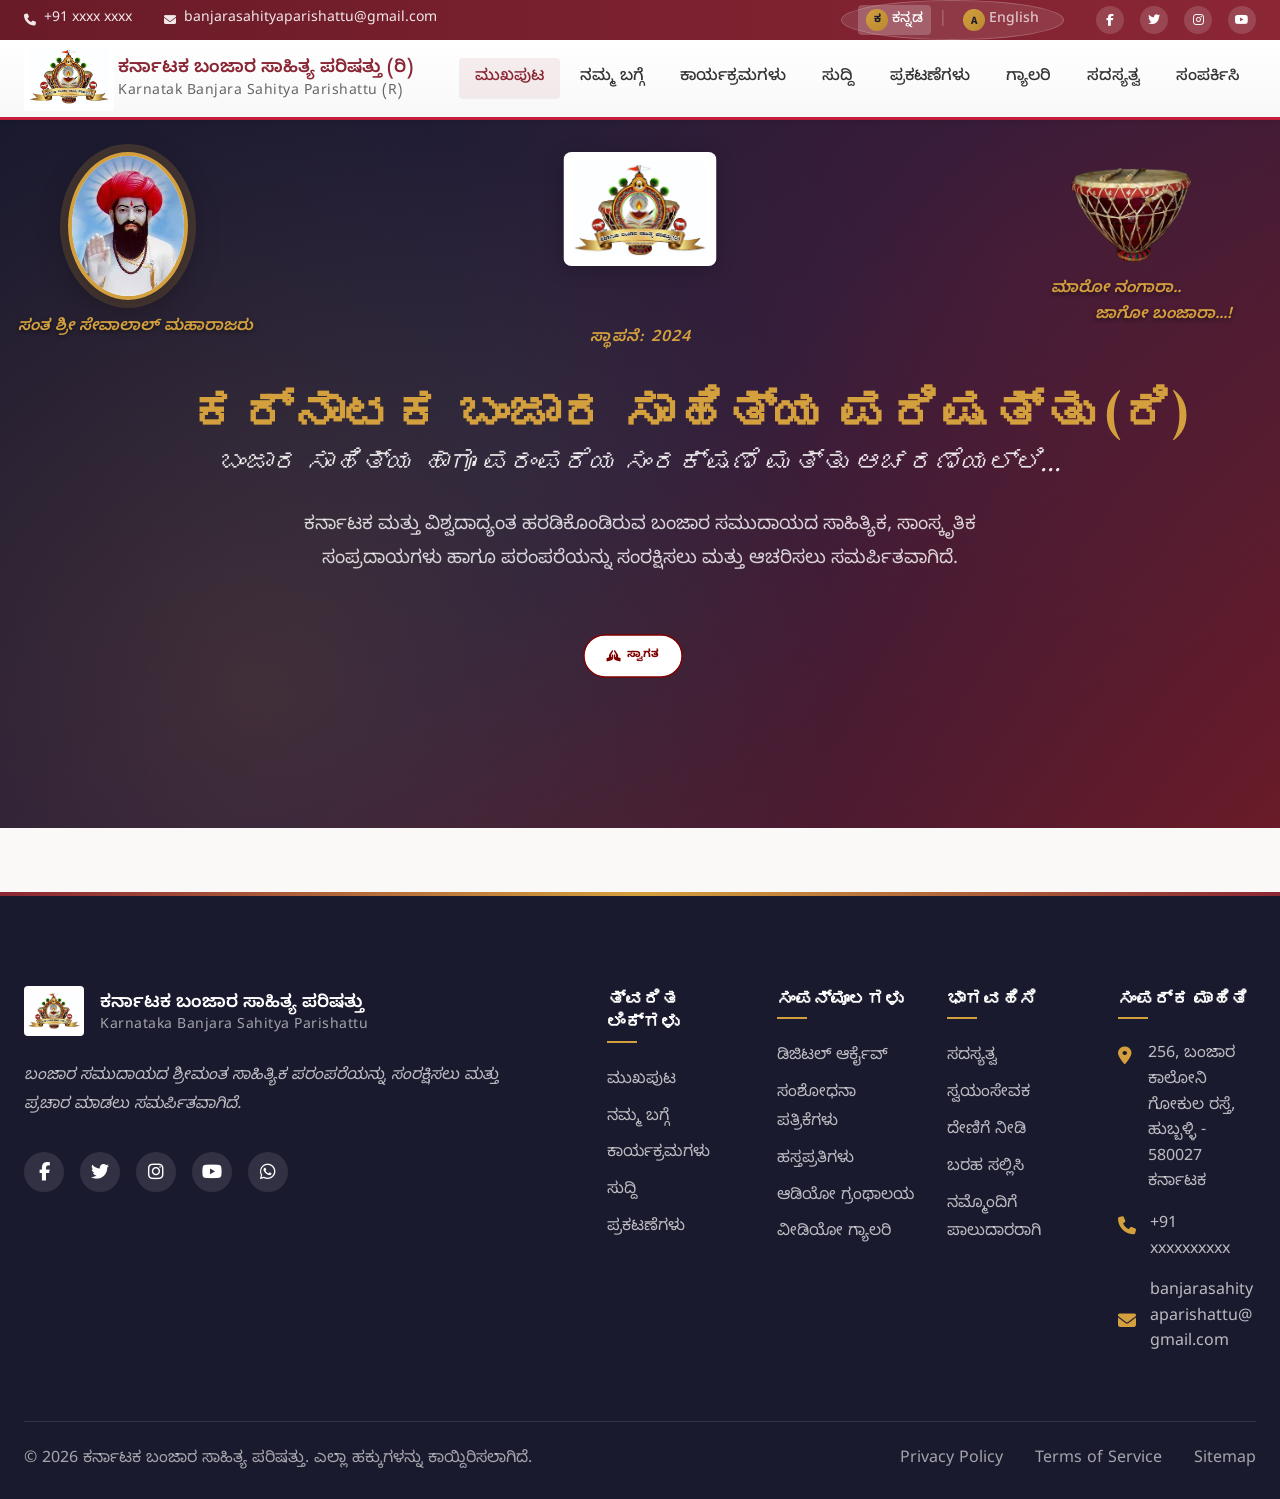
==== commit 42c0a081: "mobile view fixes" ====
--- a/index.html
+++ b/index.html
@@ -1,294 +1,290 @@
 <!DOCTYPE html>
-<html lang="en">
+<html lang="kn">
 <head>
     <meta charset="UTF-8">
+    <meta http-equiv="X-UA-Compatible" content="IE=edge">
+    <!-- Responsiveness meta tag - ESSENTIAL for mobile devices -->
     <meta name="viewport" content="width=device-width, initial-scale=1.0">
-    <title>We'll Be Right Back | Karnataka Banjara Sahitya Parishattu</title>
-    <link rel="icon" type="image/x-icon" href="images/HomePage/banjara-parishath-logo.jpg">
-    <link href="https://fonts.googleapis.com/css2?family=Inter:wght@300;400;500;600;700&display=swap" rel="stylesheet">
-    <style>
-        * {
-            margin: 0;
-            padding: 0;
-            box-sizing: border-box;
-        }
-
-        body {
-            font-family: 'Inter', -apple-system, BlinkMacSystemFont, 'Segoe UI', Roboto, sans-serif;
-            min-height: 100vh;
-            display: flex;
-            align-items: center;
-            justify-content: center;
-            background: linear-gradient(135deg, #1a1a2e 0%, #16213e 50%, #0f3460 100%);
-            color: #ffffff;
-            overflow: hidden;
-            position: relative;
-        }
-
-        /* Animated background particles */
-        .particles {
-            position: absolute;
-            top: 0;
-            left: 0;
-            width: 100%;
-            height: 100%;
-            overflow: hidden;
-            z-index: 0;
-        }
-
-        .particle {
-            position: absolute;
-            width: 4px;
-            height: 4px;
-            background: rgba(255, 255, 255, 0.1);
-            border-radius: 50%;
-            animation: float 15s infinite;
-        }
-
-        .particle:nth-child(1) { left: 10%; animation-delay: 0s; animation-duration: 20s; }
-        .particle:nth-child(2) { left: 20%; animation-delay: 2s; animation-duration: 25s; }
-        .particle:nth-child(3) { left: 30%; animation-delay: 4s; animation-duration: 18s; }
-        .particle:nth-child(4) { left: 40%; animation-delay: 1s; animation-duration: 22s; }
-        .particle:nth-child(5) { left: 50%; animation-delay: 3s; animation-duration: 20s; }
-        .particle:nth-child(6) { left: 60%; animation-delay: 5s; animation-duration: 17s; }
-        .particle:nth-child(7) { left: 70%; animation-delay: 2s; animation-duration: 23s; }
-        .particle:nth-child(8) { left: 80%; animation-delay: 4s; animation-duration: 19s; }
-        .particle:nth-child(9) { left: 90%; animation-delay: 1s; animation-duration: 21s; }
-
-        @keyframes float {
-            0% {
-                transform: translateY(100vh) rotate(0deg);
-                opacity: 0;
-            }
-            10% {
-                opacity: 1;
-            }
-            90% {
-                opacity: 1;
-            }
-            100% {
-                transform: translateY(-100vh) rotate(720deg);
-                opacity: 0;
-            }
-        }
-
-        .container {
-            text-align: center;
-            padding: 40px;
-            max-width: 600px;
-            z-index: 1;
-            position: relative;
-        }
-
-        .logo-container {
-            margin-bottom: 40px;
-        }
-
-        .logo {
-            width: 120px;
-            height: 120px;
-            border-radius: 20px;
-            object-fit: cover;
-            box-shadow: 0 20px 60px rgba(0, 0, 0, 0.3);
-            animation: pulse 3s ease-in-out infinite;
-        }
-
-        @keyframes pulse {
-            0%, 100% {
-                transform: scale(1);
-                box-shadow: 0 20px 60px rgba(0, 0, 0, 0.3);
-            }
-            50% {
-                transform: scale(1.02);
-                box-shadow: 0 25px 70px rgba(0, 0, 0, 0.4);
-            }
-        }
-
-        .icon-container {
-            margin-bottom: 30px;
-        }
-
-        .gear-icon {
-            width: 80px;
-            height: 80px;
-            animation: spin 8s linear infinite;
-        }
-
-        @keyframes spin {
-            from { transform: rotate(0deg); }
-            to { transform: rotate(360deg); }
-        }
-
-        h1 {
-            font-size: 2.5rem;
-            font-weight: 700;
-            margin-bottom: 20px;
-            letter-spacing: -0.5px;
-            background: linear-gradient(135deg, #ffffff 0%, #e0e0e0 100%);
-            -webkit-background-clip: text;
-            -webkit-text-fill-color: transparent;
-            background-clip: text;
-        }
-
-        .subtitle {
-            font-size: 1.25rem;
-            font-weight: 400;
-            color: rgba(255, 255, 255, 0.8);
-            margin-bottom: 30px;
-            line-height: 1.6;
-        }
-
-        .message {
-            font-size: 1rem;
-            color: rgba(255, 255, 255, 0.6);
-            line-height: 1.7;
-            margin-bottom: 40px;
-        }
-
-        .progress-container {
-            width: 100%;
-            height: 4px;
-            background: rgba(255, 255, 255, 0.1);
-            border-radius: 2px;
-            margin-bottom: 40px;
-            overflow: hidden;
-        }
-
-        .progress-bar {
-            width: 60%;
-            height: 100%;
-            background: linear-gradient(90deg, #8b2635, #c9485b);
-            border-radius: 2px;
-            animation: progress 2s ease-in-out infinite;
-        }
-
-        @keyframes progress {
-            0% { transform: translateX(-100%); }
-            50% { transform: translateX(50%); }
-            100% { transform: translateX(200%); }
-        }
-
-        .contact {
-            display: inline-flex;
-            align-items: center;
-            gap: 10px;
-            padding: 14px 28px;
-            background: rgba(255, 255, 255, 0.1);
-            border: 1px solid rgba(255, 255, 255, 0.2);
-            border-radius: 50px;
-            color: #ffffff;
-            text-decoration: none;
-            font-size: 0.95rem;
-            font-weight: 500;
-            transition: all 0.3s ease;
-            backdrop-filter: blur(10px);
-        }
-
-        .contact:hover {
-            background: rgba(255, 255, 255, 0.2);
-            transform: translateY(-2px);
-            box-shadow: 0 10px 30px rgba(0, 0, 0, 0.2);
-        }
-
-        .contact svg {
-            width: 18px;
-            height: 18px;
-        }
-
-        .footer {
-            position: absolute;
-            bottom: 30px;
-            left: 0;
-            right: 0;
-            text-align: center;
-            color: rgba(255, 255, 255, 0.4);
-            font-size: 0.85rem;
-        }
-
-        .status-indicator {
-            display: inline-flex;
-            align-items: center;
-            gap: 8px;
-            padding: 8px 16px;
-            background: rgba(255, 193, 7, 0.15);
-            border-radius: 20px;
-            margin-bottom: 30px;
-            font-size: 0.85rem;
-            color: #ffc107;
-        }
-
-        .status-dot {
-            width: 8px;
-            height: 8px;
-            background: #ffc107;
-            border-radius: 50%;
-            animation: blink 1.5s ease-in-out infinite;
-        }
-
-        @keyframes blink {
-            0%, 100% { opacity: 1; }
-            50% { opacity: 0.4; }
-        }
-
-        @media (max-width: 600px) {
-            .container {
-                padding: 30px 20px;
-            }
-
-            h1 {
-                font-size: 1.8rem;
-            }
-
-            .subtitle {
-                font-size: 1.1rem;
-            }
-
-            .logo {
-                width: 100px;
-                height: 100px;
-            }
-        }
-    </style>
+    
+    <title>ಕರ್ನಾಟಕ ಬಂಜಾರ ಸಾಹಿತ್ಯ ಪರಿಷತ್ತು | Karnatak Banjara Sahitya Parishattu</title>
+    <meta name="description" content="Banjara Sahitya Parishattu - Preserving and Promoting Banjara Literature, Culture, and Heritage">
+    
+    <!-- Favicon (placeholder - replace with your own) -->
+    <link rel="icon" type="image/png" href="images/favicon.png">
+    
+    <!-- Google Fonts - Beautiful, unique typography choices -->
+    <link rel="preconnect" href="https://fonts.googleapis.com">
+    <link rel="preconnect" href="https://fonts.gstatic.com" crossorigin>
+    <link href="https://fonts.googleapis.com/css2?family=Playfair+Display:wght@400;500;600;700&family=Source+Sans+Pro:wght@300;400;600;700&family=Noto+Sans+Kannada:wght@400;500;600;700&display=swap" rel="stylesheet">
+    
+    <!-- Font Awesome for Icons -->
+    <link rel="stylesheet" href="https://cdnjs.cloudflare.com/ajax/libs/font-awesome/6.5.1/css/all.min.css">
+    
+    <!-- Main CSS -->
+    <link rel="stylesheet" href="css/style.css?v=35">
 </head>
 <body>
-    <!-- Animated Particles Background -->
-    <div class="particles">
-        <div class="particle"></div>
-        <div class="particle"></div>
-        <div class="particle"></div>
-        <div class="particle"></div>
-        <div class="particle"></div>
-        <div class="particle"></div>
-        <div class="particle"></div>
-        <div class="particle"></div>
-        <div class="particle"></div>
-    </div>
-
-    <div class="container">
-        <!-- Status Indicator -->
-        <div class="status-indicator">
-            <span class="status-dot"></span>
-            Scheduled Maintenance
-        </div>
-
-        <!-- Main Message -->
-        <h1>We'll Be Right Back</h1>
-        
-        <p class="subtitle">
-            We're currently performing some scheduled maintenance to improve your experience.
-        </p>
-
-        <p class="message">
-            Our team is working hard to bring you an even better website. 
-            We apologize for any inconvenience and appreciate your patience. 
-            We'll be back online shortly!
-        </p>
-
-        <!-- Progress Bar -->
-        <div class="progress-container">
-            <div class="progress-bar"></div>
-        </div>
-
-    </div>
+    
+    <!-- ==================== HEADER / NAVIGATION ==================== -->
+    <header class="header" id="header">
+        <!-- Top Bar with Contact Info & Social Media -->
+        <div class="top-bar">
+            <div class="container">
+                <div class="top-bar-content">
+                    <div class="contact-info">
+                        <span><i class="fas fa-phone"></i> +91 xxxx xxxx</span>
+                        <span><i class="fas fa-envelope"></i> banjarasahityaparishattu@gmail.com</span>
+                    </div>
+                    <div class="top-bar-right">
+                        <!-- Language Switcher -->
+                        <div class="language-switcher" id="language-switcher">
+                            <button class="lang-btn active" data-lang="kn" aria-label="ಕನ್ನಡ">
+                                <span class="lang-flag">ಕ</span>
+                                <span class="lang-name">ಕನ್ನಡ</span>
+                            </button>
+                            <span class="lang-divider">|</span>
+                            <button class="lang-btn" data-lang="en" aria-label="English">
+                                <span class="lang-flag">A</span>
+                                <span class="lang-name">English</span>
+                            </button>
+                        </div>
+                        <div class="social-icons">
+                            <a href="#" aria-label="Facebook"><i class="fab fa-facebook-f"></i></a>
+                            <a href="#" aria-label="Twitter"><i class="fab fa-twitter"></i></a>
+                            <a href="#" aria-label="Instagram"><i class="fab fa-instagram"></i></a>
+                            <a href="#" aria-label="YouTube"><i class="fab fa-youtube"></i></a>
+                        </div>
+                    </div>
+                </div>
+            </div>
+        </div>
+        
+        <!-- Main Navigation -->
+        <nav class="navbar">
+            <div class="container">
+                <div class="nav-content">
+                    <!-- Logo -->
+                    <a href="index.html" class="logo">
+                        <div class="logo-icon">
+                            <img src="images/HomePage/banjara-parishath-logo.jpg" alt="Karnataka Banjara Sahitya Parishattu Logo" class="logo-image">
+                        </div>
+                        <div class="logo-text">
+                            <span class="logo-kannada">ಕರ್ನಾಟಕ ಬಂಜಾರ ಸಾಹಿತ್ಯ ಪರಿಷತ್ತು (ರಿ)</span>
+                            <span class="logo-english">Karnatak Banjara Sahitya Parishattu (R)</span>
+                        </div>
+                    </a>
+                    
+                    <!-- Navigation Menu -->
+                    <ul class="nav-menu" id="nav-menu">
+                        <li><a href="#home" class="nav-link active" data-lang-kn="ಮುಖಪುಟ" data-lang-en="Home">ಮುಖಪುಟ</a></li>
+                        <li><a href="about.html" class="nav-link" data-lang-kn="ನಮ್ಮ ಬಗ್ಗೆ" data-lang-en="About Us">ನಮ್ಮ ಬಗ್ಗೆ</a></li>
+                        <li><a href="events.html" class="nav-link" data-lang-kn="ಕಾರ್ಯಕ್ರಮಗಳು" data-lang-en="Events">ಕಾರ್ಯಕ್ರಮಗಳು</a></li>
+                        <li><a href="news.html" class="nav-link" data-lang-kn="ಸುದ್ದಿ" data-lang-en="News">ಸುದ್ದಿ</a></li>
+                        <li><a href="publications.html" class="nav-link" data-lang-kn="ಪ್ರಕಟಣೆಗಳು" data-lang-en="Publications">ಪ್ರಕಟಣೆಗಳು</a></li>
+                        <li><a href="gallery.html" class="nav-link" data-lang-kn="ಗ್ಯಾಲರಿ" data-lang-en="Gallery">ಗ್ಯಾಲರಿ</a></li>
+                        <li><a href="register.html" class="nav-link" data-lang-kn="ಸದಸ್ಯತ್ವ" data-lang-en="Membership">ಸದಸ್ಯತ್ವ</a></li>
+                        <li><a href="contact.html" class="nav-link" data-lang-kn="ಸಂಪರ್ಕಿಸಿ" data-lang-en="Contact">ಸಂಪರ್ಕಿಸಿ</a></li>
+                        <!-- Admin link - uncomment when ready to use
+                        <li><a href="admin.html" class="nav-link admin-link" data-lang-kn="ನಿರ್ವಾಹಕ" data-lang-en="Admin"><i class="fas fa-cog"></i></a></li>
+                        -->
+                    </ul>
+                    
+                    <!-- Hamburger Menu Button (Mobile) -->
+                    <button class="hamburger" id="hamburger" aria-label="Toggle navigation menu">
+                        <span class="bar"></span>
+                        <span class="bar"></span>
+                        <span class="bar"></span>
+                    </button>
+                </div>
+            </div>
+        </nav>
+    </header>
+
+    <!-- ==================== HERO SECTION ==================== -->
+    <section class="hero" id="home">
+        <div class="hero-overlay"></div>
+        <div class="hero-pattern"></div>
+        
+        <!-- Sant Sevala Maharaj Image - Top Left Corner -->
+        <div class="sant-image-container">
+            <img src="images/HomePage/sant-sevala-maharaj.jpg" 
+                 alt="Sant Sevala Maharaj" 
+                 class="sant-image">
+            <span class="sant-name" data-lang-kn="ಸಂತ ಶ್ರೀ ಸೇವಾಲಾಲ್ ಮಹಾರಾಜರು" data-lang-en="Sant Shree Sevalal Maharaj">ಸಂತ ಸೇವಾಲಾಲ್ ಮಹಾರಾಜ್</span>
+        </div>
+        
+        <!-- Nagada Image - Right Side -->
+        <div class="nagada-image-container">
+            <img src="images/HomePage/Nagada-pic.jpeg" alt="Nagada - Traditional Banjara Drum" class="nagada-image">
+            <!-- <span class="nagada-text" data-lang-kn="ಮಾರೋ ನಂಗಾರಾ...<br>ಜಾಗೋ ಬಂಜಾರಾ.." data-lang-en="Maro Nangaara Jaago Banjaara">ಮಾರೋ ನಂಗಾರಾ ಜಾಗೋ ಬಂಜಾರಾ</span> -->
+            <span class="nagada-text">
+                <span data-lang-kn="ಮಾರೋ ನಂಗಾರಾ.." data-lang-en="Maro Nangaara..">ಮಾರೋ ನಂಗಾರಾ...</span>
+                <br>
+                <span class="nagada-text-line2" data-lang-kn="ಜಾಗೋ ಬಂಜಾರಾ...!" data-lang-en="Jaago Banjaara...!">ಜಾಗೋ ಬಂಜಾರಾ..</span>
+            </span>
+        </div>
+        
+        <!-- Center Logo - positioned alongside side images for mobile alignment -->
+        <div class="hero-logo hero-logo-mobile">
+            <img src="images/HomePage/banjara-parishath-logo.jpg" alt="Karnataka Banjara Sahitya Parishattu Logo" class="hero-logo-img">
+        </div>
+        
+        <div class="container">
+            <div class="hero-content">
+                <span class="hero-tagline" data-lang-kn="ಸ್ಥಾಪನೆ: 2024" data-lang-en="Established: 2024">ಸ್ಥಾಪನೆ: 2024</span>
+                <h1 class="hero-title">
+                    <span class="highlight" data-lang-kn="ಕರ್ನಾಟಕ ಬಂಜಾರ ಸಾಹಿತ್ಯ ಪರಿಷತ್ತು (ರಿ)" data-lang-en="Karnataka Banjara Sahitya Parishattu (R)">ಕರ್ನಾಟಕ ಬಂಜಾರ ಸಾಹಿತ್ಯ ಮತ್ತು ಪರಂಪರೆ</span>
+
+                    <!-- <span class="english-text" data-lang-kn="ಜಾಗೋ ಬಂಜಾರ.. ಮಾರೋ ನಂಗಾರಾ..." data-lang-en="Preserving & Celebrating Banjara Literature & Heritage..."></span> -->
+                    <span class="english-text" data-lang-kn="ಬಂಜಾರ ಸಾಹಿತ್ಯ ಹಾಗೂ ಪರಂಪರೆಯ ಸಂರಕ್ಷಣೆ ಮತ್ತು ಆಚರಣೆಯಲ್ಲಿ..." data-lang-en="Preserving & Celebrating Banjara Literature & Heritage..."></span>
+                    <!-- <span class="highlight" data-lang-kn="ಬಂಜಾರ ಸಾಹಿತ್ಯ ಮತ್ತು ಪರಂಪರೆ" data-lang-en="Banjara Literature & Heritage">ಕರ್ನಾಟಕ ಬಂಜಾರ ಸಾಹಿತ್ಯ ಮತ್ತು ಪರಂಪರೆ</span> -->
+                </h1>
+                <!-- <p class="hero-description" data-lang-kn="ಕರ್ನಾಟಕ ಮತ್ತು ಅದರಾಚೆಗಿನ ಬಂಜಾರ ಸಮುದಾಯದ ಶ್ರೀಮಂತ ಸಾಹಿತ್ಯಿಕ ಸಂಪ್ರದಾಯಗಳು, ಸಂಸ್ಕೃತಿ ಮತ್ತು ಪರಂಪರೆಯನ್ನು ಸಂರಕ್ಷಿಸಲು, ಪ್ರಚಾರ ಮಾಡಲು ಮತ್ತು ಆಚರಿಸಲು ಸಮರ್ಪಿತವಾಗಿದೆ." data-lang-en="Dedicated to preserving, promoting, and celebrating the rich literary traditions, culture, and heritage of the Banjara community across Karnataka and beyond.">
+                    
+                </p> -->
+                <p class="hero-description" data-lang-kn="ಕರ್ನಾಟಕ ಮತ್ತು ವಿಶ್ವದಾದ್ಯಂತ ಹರಡಿಕೊಂಡಿರುವ ಬಂಜಾರ ಸಮುದಾಯದ ಸಾಹಿತ್ಯಿಕ, ಸಾಂಸ್ಕೃತಿಕ ಸಂಪ್ರದಾಯಗಳು ಹಾಗೂ ಪರಂಪರೆಯನ್ನು ಸಂರಕ್ಷಿಸಲು ಮತ್ತು ಆಚರಿಸಲು ಸಮರ್ಪಿತವಾಗಿದೆ." data-lang-en="Dedicated to preserving, promoting, and celebrating the rich literary tradition, culture and heritage of the Banjara community across Karnataka and beyond.">
+
+                <div class="hero-buttons">
+                    <!-- <a href="#events" class="btn btn-primary">
+                        <i class="fas fa-calendar-alt"></i>
+                        <span data-lang-kn="ಕಾರ್ಯಕ್ರಮಗಳನ್ನು ಅನ್ವೇಷಿಸಿ" data-lang-en="Explore Events">ಕಾರ್ಯಕ್ರಮಗಳನ್ನು ಅನ್ವೇಷಿಸಿ</span>
+                    </a> -->
+                    <a href="about.html" class="btn btn-banjara">
+                        <i class="fas fa-hands-praying"></i>
+                        <span data-lang-kn="ಸ್ವಾಗತ" data-lang-en="Welcome">ಸ್ವಾಗತ</span>
+                    </a>
+                </div>
+                <!-- <div class="hero-stats">
+                    <div class="stat">
+                        <span class="stat-number" data-count="40">40+</span>
+                        <span class="stat-label" data-lang-kn="ವರ್ಷಗಳ ಪರಂಪರೆ" data-lang-en="Years of Legacy">ವರ್ಷಗಳ ಪರಂಪರೆ</span>
+                    </div>
+                    <div class="stat">
+                        <span class="stat-number" data-count="5000">5000+</span>
+                        <span class="stat-label" data-lang-kn="ಸದಸ್ಯರು" data-lang-en="Members">ಸದಸ್ಯರು</span>
+                    </div>
+                    <div class="stat">
+                        <span class="stat-number" data-count="200">200+</span>
+                        <span class="stat-label" data-lang-kn="ಪ್ರಕಟಣೆಗಳು" data-lang-en="Publications">ಪ್ರಕಟಣೆಗಳು</span>
+                    </div>
+                    <div class="stat">
+                        <span class="stat-number" data-count="50">50+</span>
+                        <span class="stat-label" data-lang-kn="ವಾರ್ಷಿಕ ಕಾರ್ಯಕ್ರಮಗಳು" data-lang-en="Annual Events">ವಾರ್ಷಿಕ ಕಾರ್ಯಕ್ರಮಗಳು</span>
+                    </div>
+                </div> -->
+            </div>
+        </div>
+        <!-- <div class="scroll-indicator">
+            <a href="#about" aria-label="Scroll to about section">
+                <i class="fas fa-chevron-down"></i>
+            </a>
+        </div> -->
+    </section>
+
+    <!-- ==================== FOOTER ==================== -->
+    <footer class="footer">
+        <div class="footer-pattern"></div>
+        <div class="container">
+            <div class="footer-content">
+                <div class="footer-main">
+                    <div class="footer-brand">
+                        <a href="index.html" class="footer-logo">
+                            <div class="logo-icon">
+                                <img src="images/HomePage/banjara-parishath-logo.jpg" alt="Karnataka Banjara Sahitya Parishattu Logo" class="footer-logo-img">
+                            </div>
+                            <div class="logo-text">
+                                <span class="logo-kannada">ಕರ್ನಾಟಕ ಬಂಜಾರ ಸಾಹಿತ್ಯ ಪರಿಷತ್ತು</span>
+                                <span class="logo-english">Karnataka Banjara Sahitya Parishattu</span>
+                            </div>
+                        </a>
+                        <p class="footer-description" data-lang-kn="ಬಂಜಾರ ಸಮುದಾಯದ ಶ್ರೀಮಂತ ಸಾಹಿತ್ಯಿಕ ಪರಂಪರೆಯನ್ನು ಸಂರಕ್ಷಿಸಲು ಮತ್ತು ಪ್ರಚಾರ ಮಾಡಲು ಸಮರ್ಪಿತವಾಗಿದೆ." data-lang-en="Dedicated to preserving and promoting the rich literary heritage of the Banjara community.">
+                            ಬಂಜಾರ ಸಮುದಾಯದ ಶ್ರೀಮಂತ ಸಾಹಿತ್ಯಿಕ ಪರಂಪರೆಯನ್ನು ಸಂರಕ್ಷಿಸಲು ಮತ್ತು ಪ್ರಚಾರ ಮಾಡಲು ಸಮರ್ಪಿತವಾಗಿದೆ.
+                        </p>
+                        <div class="footer-social">
+                            <a href="#" aria-label="Facebook"><i class="fab fa-facebook-f"></i></a>
+                            <a href="#" aria-label="Twitter"><i class="fab fa-twitter"></i></a>
+                            <a href="#" aria-label="Instagram"><i class="fab fa-instagram"></i></a>
+                            <a href="#" aria-label="YouTube"><i class="fab fa-youtube"></i></a>
+                            <a href="#" aria-label="WhatsApp"><i class="fab fa-whatsapp"></i></a>
+                        </div>
+                    </div>
+                    
+                    <div class="footer-links">
+                        <div class="footer-column">
+                            <h4 data-lang-kn="ತ್ವರಿತ ಲಿಂಕ್‌ಗಳು" data-lang-en="Quick Links">ತ್ವರಿತ ಲಿಂಕ್‌ಗಳು</h4>
+                            <ul>
+                                <li><a href="#home" data-lang-kn="ಮುಖಪುಟ" data-lang-en="Home">ಮುಖಪುಟ</a></li>
+                                <li><a href="about.html" data-lang-kn="ನಮ್ಮ ಬಗ್ಗೆ" data-lang-en="About Us">ನಮ್ಮ ಬಗ್ಗೆ</a></li>
+                                <li><a href="events.html" data-lang-kn="ಕಾರ್ಯಕ್ರಮಗಳು" data-lang-en="Events">ಕಾರ್ಯಕ್ರಮಗಳು</a></li>
+                                <li><a href="news.html" data-lang-kn="ಸುದ್ದಿ" data-lang-en="News">ಸುದ್ದಿ</a></li>
+                                <li><a href="publications.html" data-lang-kn="ಪ್ರಕಟಣೆಗಳು" data-lang-en="Publications">ಪ್ರಕಟಣೆಗಳು</a></li>
+                            </ul>
+                        </div>
+                        
+                        <div class="footer-column">
+                            <h4 data-lang-kn="ಸಂಪನ್ಮೂಲಗಳು" data-lang-en="Resources">ಸಂಪನ್ಮೂಲಗಳು</h4>
+                            <ul>
+                                <li><a href="#" data-lang-kn="ಡಿಜಿಟಲ್ ಆರ್ಕೈವ್" data-lang-en="Digital Archive">ಡಿಜಿಟಲ್ ಆರ್ಕೈವ್</a></li>
+                                <li><a href="#" data-lang-kn="ಸಂಶೋಧನಾ ಪತ್ರಿಕೆಗಳು" data-lang-en="Research Papers">ಸಂಶೋಧನಾ ಪತ್ರಿಕೆಗಳು</a></li>
+                                <li><a href="#" data-lang-kn="ಹಸ್ತಪ್ರತಿಗಳು" data-lang-en="Manuscripts">ಹಸ್ತಪ್ರತಿಗಳು</a></li>
+                                <li><a href="#" data-lang-kn="ಆಡಿಯೋ ಗ್ರಂಥಾಲಯ" data-lang-en="Audio Library">ಆಡಿಯೋ ಗ್ರಂಥಾಲಯ</a></li>
+                                <li><a href="#" data-lang-kn="ವೀಡಿಯೋ ಗ್ಯಾಲರಿ" data-lang-en="Video Gallery">ವೀಡಿಯೋ ಗ್ಯಾಲರಿ</a></li>
+                            </ul>
+                        </div>
+                        
+                        <div class="footer-column">
+                            <h4 data-lang-kn="ಭಾಗವಹಿಸಿ" data-lang-en="Get Involved">ಭಾಗವಹಿಸಿ</h4>
+                            <ul>
+                                <li><a href="register.html" data-lang-kn="ಸದಸ್ಯತ್ವ" data-lang-en="Membership">ಸದಸ್ಯತ್ವ</a></li>
+                                <li><a href="#" data-lang-kn="ಸ್ವಯಂಸೇವಕ" data-lang-en="Volunteer">ಸ್ವಯಂಸೇವಕ</a></li>
+                                <li><a href="#" data-lang-kn="ದೇಣಿಗೆ ನೀಡಿ" data-lang-en="Donate">ದೇಣಿಗೆ ನೀಡಿ</a></li>
+                                <li><a href="#" data-lang-kn="ಬರಹ ಸಲ್ಲಿಸಿ" data-lang-en="Submit Writing">ಬರಹ ಸಲ್ಲಿಸಿ</a></li>
+                                <li><a href="#" data-lang-kn="ನಮ್ಮೊಂದಿಗೆ ಪಾಲುದಾರರಾಗಿ" data-lang-en="Partner With Us">ನಮ್ಮೊಂದಿಗೆ ಪಾಲುದಾರರಾಗಿ</a></li>
+                            </ul>
+                        </div>
+                        
+                        <div class="footer-column">
+                            <h4 data-lang-kn="ಸಂಪರ್ಕ ಮಾಹಿತಿ" data-lang-en="Contact Info">ಸಂಪರ್ಕ ಮಾಹಿತಿ</h4>
+                            <ul class="footer-contact">
+                                <li>
+                                    <i class="fas fa-map-marker-alt"></i>
+                                    <span data-lang-kn="256, ಬಂಜಾರ ಕಾಲೋನಿ<br>ಗೋಕುಲ ರಸ್ತೆ, ಹುಬ್ಬಳ್ಳಿ - 580027<br>ಕರ್ನಾಟಕ" data-lang-en="256, Banjara Colony<br>Gokula Road, Hubballi - 590027<br>Karnataka">ಬಂಜಾರ ಸಾಹಿತ್ಯ ಭವನ<br>ಬೆಂಗಳೂರು, ಕರ್ನಾಟಕ</span>
+                                </li>
+                                <li>
+                                    <i class="fas fa-phone"></i>
+                                    <span>+91 xxxxxxxxxx</span>
+                                </li>
+                                <li style="align-items: center;">
+                                    <i class="fas fa-envelope"></i>
+                                    <span>banjarasahityaparishattu@gmail.com</span>
+                                </li>
+                            </ul>
+                        </div>
+                    </div>
+                </div>
+            </div>
+            
+            <div class="footer-bottom">
+                <div class="footer-bottom-content">
+                    <p class="copyright" data-lang-kn="© 2026 ಕರ್ನಾಟಕ ಬಂಜಾರ ಸಾಹಿತ್ಯ ಪರಿಷತ್ತು. ಎಲ್ಲಾ ಹಕ್ಕುಗಳನ್ನು ಕಾಯ್ದಿರಿಸಲಾಗಿದೆ." data-lang-en="© 2026 Karnataka Banjara Sahitya Parishattu. All Rights Reserved.">
+                        © 2026 ಕರ್ನಾಟಕ ಬಂಜಾರ ಸಾಹಿತ್ಯ ಪರಿಷತ್ತು. ಎಲ್ಲಾ ಹಕ್ಕುಗಳನ್ನು ಕಾಯ್ದಿರಿಸಲಾಗಿದೆ.
+                    </p>
+                    <ul class="footer-legal">
+                        <li><a href="#">Privacy Policy</a></li>
+                        <li><a href="#">Terms of Service</a></li>
+                        <li><a href="#">Sitemap</a></li>
+                    </ul>
+                </div>
+            </div>
+        </div>
+    </footer>
+
+    <!-- Back to Top Button -->
+    <button class="back-to-top" id="backToTop" aria-label="Back to top">
+        <i class="fas fa-chevron-up"></i>
+    </button>
+
+    <!-- Main JavaScript -->
+    <script src="js/script.js"></script>
 </body>
 </html>
--- a/css/style.css
+++ b/css/style.css
@@ -0,0 +1,2875 @@
+/* ================================================================
+   BANJARA SAHITYA PARISHATTU - Main Stylesheet
+   A beautiful, modern website for the Banjara Literary Council
+   ================================================================ */
+
+/* ==================== CSS CUSTOM PROPERTIES (Variables) ==================== */
+:root {
+    /* Primary Color Palette - Inspired by Banjara culture
+       Deep maroon/red representing strength and tradition */
+    --color-primary: #8B2635;
+    --color-primary-dark: #6A1B28;
+    --color-primary-light: #A83244;
+    
+    /* Secondary - Warm saffron/gold representing spirituality */
+    --color-secondary: #D4A03E;
+    --color-secondary-dark: #B8892F;
+    --color-secondary-light: #E5B856;
+    
+    /* Accent - Deep teal for contrast */
+    --color-accent: #1A5F5F;
+    --color-accent-light: #237878;
+    
+    /* Neutral Colors */
+    --color-dark: #1A1A2E;
+    --color-dark-soft: #2D2D44;
+    --color-text: #333333;
+    --color-text-light: #666666;
+    --color-text-muted: #888888;
+    
+    /* Light/Background Colors */
+    --color-white: #FFFFFF;
+    --color-off-white: #FAF9F7;
+    --color-cream: #F5F3EE;
+    --color-light-gray: #E8E6E1;
+    
+    /* Typography */
+    --font-heading: 'Playfair Display', Georgia, serif;
+    --font-body: 'Source Sans Pro', 'Segoe UI', sans-serif;
+    --font-kannada: 'Noto Sans Kannada', sans-serif;
+    
+    /* Font Sizes (using clamp for responsiveness) */
+    --text-xs: clamp(0.75rem, 0.7rem + 0.25vw, 0.875rem);
+    --text-sm: clamp(0.875rem, 0.8rem + 0.375vw, 1rem);
+    --text-base: clamp(1rem, 0.925rem + 0.375vw, 1.125rem);
+    --text-lg: clamp(1.125rem, 1rem + 0.625vw, 1.375rem);
+    --text-xl: clamp(1.25rem, 1.1rem + 0.75vw, 1.625rem);
+    --text-2xl: clamp(1.5rem, 1.25rem + 1.25vw, 2.25rem);
+    --text-3xl: clamp(1.875rem, 1.5rem + 1.875vw, 3rem);
+    --text-4xl: clamp(2.25rem, 1.75rem + 2.5vw, 4rem);
+    
+    /* Spacing */
+    --space-xs: 0.25rem;
+    --space-sm: 0.5rem;
+    --space-md: 1rem;
+    --space-lg: 1.5rem;
+    --space-xl: 2rem;
+    --space-2xl: 3rem;
+    --space-3xl: 4rem;
+    --space-4xl: 6rem;
+    
+    /* Borders & Shadows */
+    --radius-sm: 4px;
+    --radius-md: 8px;
+    --radius-lg: 16px;
+    --radius-full: 50%;
+    
+    --shadow-sm: 0 2px 4px rgba(0, 0, 0, 0.08);
+    --shadow-md: 0 4px 12px rgba(0, 0, 0, 0.1);
+    --shadow-lg: 0 8px 24px rgba(0, 0, 0, 0.12);
+    --shadow-xl: 0 16px 48px rgba(0, 0, 0, 0.15);
+    
+    /* Transitions */
+    --transition-fast: 150ms ease;
+    --transition-base: 300ms ease;
+    --transition-slow: 500ms ease;
+    
+    /* Header Height */
+    --header-height: 80px;
+    --top-bar-height: 40px;
+}
+
+/* ==================== CSS RESET ==================== */
+*, *::before, *::after {
+    margin: 0;
+    padding: 0;
+    box-sizing: border-box;
+}
+
+html {
+    scroll-behavior: smooth;
+    scroll-padding-top: calc(var(--header-height) + var(--top-bar-height));
+}
+
+body {
+    font-family: var(--font-body);
+    font-size: var(--text-base);
+    line-height: 1.6;
+    color: var(--color-text);
+    background-color: var(--color-off-white);
+    -webkit-font-smoothing: antialiased;
+    -moz-osx-font-smoothing: grayscale;
+}
+
+h1, h2, h3, h4, h5, h6 {
+    font-family: var(--font-heading);
+    font-weight: 600;
+    line-height: 1.3;
+    color: var(--color-dark);
+}
+
+img {
+    max-width: 100%;
+    height: auto;
+    display: block;
+}
+
+a {
+    text-decoration: none;
+    color: inherit;
+    transition: color var(--transition-fast);
+}
+
+ul, ol {
+    list-style: none;
+}
+
+button {
+    font-family: inherit;
+    cursor: pointer;
+    border: none;
+    background: none;
+}
+
+input, textarea, select {
+    font-family: inherit;
+    font-size: inherit;
+}
+
+/* ==================== UTILITY CLASSES ==================== */
+.container {
+    width: 100%;
+    max-width: 1280px;
+    margin: 0 auto;
+    padding: 0 var(--space-lg);
+}
+
+.section {
+    padding: var(--space-4xl) 0;
+}
+
+.kannada-text {
+    font-family: var(--font-kannada);
+}
+
+/* ==================== BUTTONS ==================== */
+.btn {
+    display: inline-flex;
+    align-items: center;
+    justify-content: center;
+    gap: var(--space-sm);
+    padding: var(--space-md) var(--space-xl);
+    font-size: var(--text-sm);
+    font-weight: 600;
+    text-transform: uppercase;
+    letter-spacing: 0.5px;
+    border-radius: var(--radius-md);
+    transition: all var(--transition-base);
+    cursor: pointer;
+}
+
+.btn-primary {
+    background: linear-gradient(135deg, var(--color-primary) 0%, var(--color-primary-dark) 100%);
+    color: var(--color-white);
+    border: 2px solid transparent;
+    box-shadow: 0 4px 15px rgba(139, 38, 53, 0.3);
+}
+
+.btn-primary:hover {
+    transform: translateY(-2px);
+    box-shadow: 0 6px 20px rgba(139, 38, 53, 0.4);
+    background: linear-gradient(135deg, var(--color-primary-light) 0%, var(--color-primary) 100%);
+}
+
+.btn-secondary {
+    background: var(--color-white);
+    color: var(--color-primary);
+    border: 2px solid var(--color-primary);
+}
+
+.btn-secondary:hover {
+    background: var(--color-primary);
+    color: var(--color-white);
+    transform: translateY(-2px);
+}
+
+.btn-banjara {
+    background: #FFFFFF;
+    color: #800000;
+    border: 2px solid #800000;
+    font-weight: 700;
+    text-shadow: none;
+    letter-spacing: 0.5px;
+    text-align: center;
+    justify-content: center;
+    transform: scale(0.70);
+    border-radius: 50px;
+}
+
+.btn-banjara i {
+    text-shadow: none;
+}
+
+.btn-banjara span {
+    text-shadow: none;
+    text-align: center;
+}
+
+.btn-banjara:hover {
+    background: #A52A2A;
+    color: #FFFFFF;
+    /* transform: translateY(-2px); */
+    box-shadow: 0 6px 20px rgba(165, 42, 42, 0.4);
+    border-color: #A52A2A;
+}
+
+.btn-outline {
+    background: transparent;
+    color: var(--color-primary);
+    border: 2px solid var(--color-primary);
+}
+
+.btn-outline:hover {
+    background: var(--color-primary);
+    color: var(--color-white);
+    transform: translateY(-2px);
+}
+
+.btn-white {
+    background: var(--color-white);
+    color: var(--color-primary);
+    border: 2px solid var(--color-white);
+}
+
+.btn-white:hover {
+    background: transparent;
+    color: var(--color-white);
+    transform: translateY(-2px);
+}
+
+.btn-ghost {
+    background: transparent;
+    color: var(--color-primary);
+}
+
+.btn-ghost:hover {
+    background: rgba(139, 38, 53, 0.1);
+}
+
+.btn-ghost-white {
+    background: transparent;
+    color: var(--color-white);
+    border: 2px solid rgba(255, 255, 255, 0.5);
+}
+
+.btn-ghost-white:hover {
+    background: rgba(255, 255, 255, 0.1);
+    border-color: var(--color-white);
+}
+
+.btn-small {
+    padding: var(--space-sm) var(--space-md);
+    font-size: var(--text-xs);
+}
+
+/* ==================== HEADER & NAVIGATION ==================== */
+.header {
+    position: fixed;
+    top: 0;
+    left: 0;
+    right: 0;
+    z-index: 1000;
+    background: var(--color-white);
+    box-shadow: var(--shadow-sm);
+}
+
+/* Top Bar */
+.top-bar {
+    background: linear-gradient(90deg, var(--color-primary-dark) 0%, var(--color-primary) 100%);
+    height: var(--top-bar-height);
+    display: flex;
+    align-items: center;
+}
+
+.top-bar-content {
+    display: flex;
+    justify-content: space-between;
+    align-items: center;
+    width: 100%;
+}
+
+.contact-info {
+    display: flex;
+    gap: var(--space-xl);
+}
+
+.contact-info span {
+    display: flex;
+    align-items: center;
+    gap: var(--space-sm);
+    font-size: var(--text-xs);
+    color: rgba(255, 255, 255, 0.9);
+}
+
+.contact-info i {
+    font-size: 0.75rem;
+}
+
+.social-icons {
+    display: flex;
+    gap: var(--space-md);
+}
+
+.social-icons a {
+    display: flex;
+    align-items: center;
+    justify-content: center;
+    width: 28px;
+    height: 28px;
+    border-radius: var(--radius-full);
+    background: rgba(255, 255, 255, 0.15);
+    color: var(--color-white);
+    font-size: 0.75rem;
+    transition: all var(--transition-fast);
+}
+
+.social-icons a:hover {
+    background: var(--color-white);
+    color: var(--color-primary);
+    transform: scale(1.1);
+}
+
+/* Top Bar Right Container */
+.top-bar-right {
+    display: flex;
+    align-items: center;
+    gap: var(--space-xl);
+}
+
+/* Language Switcher */
+.language-switcher {
+    display: flex;
+    align-items: center;
+    gap: var(--space-sm);
+    padding: var(--space-xs) var(--space-md);
+    background: rgba(255, 255, 255, 0.1);
+    border-radius: var(--radius-full);
+    border: 1px solid rgba(255, 255, 255, 0.2);
+}
+
+.lang-btn {
+    display: flex;
+    align-items: center;
+    gap: var(--space-xs);
+    padding: var(--space-xs) var(--space-sm);
+    background: transparent;
+    border: none;
+    border-radius: var(--radius-sm);
+    color: rgba(255, 255, 255, 0.7);
+    font-size: var(--text-xs);
+    font-weight: 500;
+    cursor: pointer;
+    transition: all var(--transition-fast);
+    font-family: var(--font-kannada);
+}
+
+.lang-btn:hover {
+    color: var(--color-white);
+    background: rgba(255, 255, 255, 0.1);
+}
+
+.lang-btn.active {
+    color: var(--color-white);
+    background: rgba(255, 255, 255, 0.2);
+}
+
+.lang-flag {
+    display: flex;
+    align-items: center;
+    justify-content: center;
+    width: 22px;
+    height: 22px;
+    background: linear-gradient(135deg, var(--color-secondary) 0%, var(--color-secondary-dark) 100%);
+    border-radius: var(--radius-full);
+    font-size: 0.7rem;
+    font-weight: 700;
+    color: var(--color-dark);
+}
+
+.lang-btn[data-lang="en"] .lang-flag {
+    font-family: var(--font-body);
+}
+
+.lang-divider {
+    color: rgba(255, 255, 255, 0.3);
+    font-size: var(--text-xs);
+}
+
+.lang-name {
+    display: none;
+}
+
+@media (min-width: 768px) {
+    .lang-name {
+        display: inline;
+    }
+}
+
+/* Main Navigation */
+.navbar {
+    height: var(--header-height);
+    display: flex;
+    align-items: center;
+    /* Banjara Flag - White portion */
+    background: linear-gradient(180deg, #FFFFFF 0%, #F8F8F8 100%);
+    border-bottom: 3px solid #C41E3A;
+}
+
+.nav-content {
+    display: flex;
+    justify-content: space-between;
+    align-items: center;
+    width: 100%;
+}
+
+/* Logo */
+.logo {
+    display: flex;
+    align-items: center;
+    gap: 4px;
+}
+
+.logo-icon {
+    width: 90px;
+    height: 70px;
+    display: flex;
+    align-items: center;
+    justify-content: center;
+    background: var(--color-white);
+    border-radius: var(--radius-sm);
+    overflow: hidden;
+    padding: 5px;
+    margin-top: -5px;
+}
+
+.logo-image {
+    width: 100%;
+    height: 100%;
+    object-fit: contain;
+}
+
+.logo-letter {
+    font-family: var(--font-kannada);
+    font-size: 2rem;
+    font-weight: 700;
+    color: var(--color-white);
+}
+
+.logo-text {
+    display: flex;
+    flex-direction: column;
+    margin-top: 5px;
+}
+
+.logo-kannada {
+    font-family: var(--font-kannada);
+    font-size: var(--text-base);
+    font-weight: 600;
+    color: var(--color-primary);
+    line-height: 1.3;
+}
+
+.logo-english {
+    font-size: var(--text-xs);
+    color: var(--color-text-light);
+    letter-spacing: 0.5px;
+}
+
+/* Navigation Menu */
+.nav-menu {
+    display: flex;
+    align-items: center;
+    gap: var(--space-xs);
+}
+
+.nav-link {
+    display: flex;
+    align-items: center;
+    gap: var(--space-xs);
+    padding: var(--space-sm) var(--space-md);
+    font-size: var(--text-sm);
+    font-weight: 500;
+    color: var(--color-text);
+    border-radius: var(--radius-sm);
+    transition: all var(--transition-fast);
+}
+
+.nav-link:hover,
+.nav-link.active {
+    color: var(--color-primary);
+    background: rgba(139, 38, 53, 0.08);
+}
+
+.nav-link:focus,
+.nav-link:active {
+    outline: none;
+    border: none;
+    box-shadow: none;
+}
+
+/* Admin Link Styling */
+.admin-link {
+    background: rgba(139, 38, 53, 0.1) !important;
+    color: var(--color-primary) !important;
+}
+
+.admin-link:hover {
+    background: var(--color-primary) !important;
+    color: var(--color-white) !important;
+}
+
+.admin-link i {
+    font-size: var(--text-sm);
+}
+
+.nav-link i {
+    font-size: 0.6rem;
+    transition: transform var(--transition-fast);
+}
+
+/* Dropdown Menu */
+.dropdown {
+    position: relative;
+}
+
+.dropdown-menu {
+    position: absolute;
+    top: 100%;
+    left: 0;
+    min-width: 200px;
+    background: var(--color-white);
+    border-radius: var(--radius-md);
+    box-shadow: var(--shadow-lg);
+    padding: var(--space-sm) 0;
+    opacity: 0;
+    visibility: hidden;
+    transform: translateY(10px);
+    transition: all var(--transition-fast);
+    z-index: 100;
+}
+
+.dropdown:hover .dropdown-menu {
+    opacity: 1;
+    visibility: visible;
+    transform: translateY(0);
+}
+
+.dropdown:hover .nav-link i {
+    transform: rotate(180deg);
+}
+
+.dropdown-menu li a {
+    display: block;
+    padding: var(--space-sm) var(--space-lg);
+    font-size: var(--text-sm);
+    color: var(--color-text);
+    transition: all var(--transition-fast);
+}
+
+.dropdown-menu li a:hover {
+    background: rgba(139, 38, 53, 0.08);
+    color: var(--color-primary);
+    padding-left: var(--space-xl);
+}
+
+/* Hamburger Menu */
+.hamburger {
+    display: none;
+    flex-direction: column;
+    justify-content: center;
+    gap: 5px;
+    width: 30px;
+    height: 30px;
+    cursor: pointer;
+    z-index: 1001;
+    border: none;
+    outline: none;
+    background: transparent;
+    box-shadow: none;
+    -webkit-appearance: none;
+    -moz-appearance: none;
+    appearance: none;
+}
+
+.hamburger:focus,
+.hamburger:active {
+    border: none;
+    outline: none;
+    box-shadow: none;
+}
+
+.hamburger .bar {
+    width: 100%;
+    height: 3px;
+    background: var(--color-primary);
+    border-radius: 2px;
+    transition: all var(--transition-base);
+}
+
+.hamburger.active {
+    border: none !important;
+    outline: none !important;
+    box-shadow: none !important;
+    background: transparent !important;
+}
+
+.hamburger.active .bar:nth-child(1) {
+    transform: rotate(45deg) translate(5px, 6px);
+}
+
+.hamburger.active .bar:nth-child(2) {
+    opacity: 0;
+}
+
+.hamburger.active .bar:nth-child(3) {
+    transform: rotate(-45deg) translate(6px, -7px);
+}
+
+/* ==================== HERO SECTION ==================== */
+.hero {
+    position: relative;
+    min-height: calc(100vh - 192px);
+    display: flex;
+    align-items: center;
+    margin-top: calc(var(--header-height) + var(--top-bar-height));
+    background: linear-gradient(135deg, var(--color-dark) 0%, #2A1A3A 50%, var(--color-primary-dark) 100%);
+    overflow: hidden;
+}
+
+.hero-overlay {
+    position: absolute;
+    inset: 0;
+    background: url('data:image/svg+xml,<svg xmlns="http://www.w3.org/2000/svg" viewBox="0 0 100 100"><defs><pattern id="grain" width="100" height="100" patternUnits="userSpaceOnUse"><circle cx="50" cy="50" r="1" fill="%23fff" opacity="0.03"/></pattern></defs><rect width="100" height="100" fill="url(%23grain)"/></svg>');
+    background-size: 100px 100px;
+    opacity: 0.5;
+}
+
+.hero-pattern {
+    position: absolute;
+    inset: 0;
+    background-image: 
+        radial-gradient(circle at 20% 80%, rgba(212, 160, 62, 0.15) 0%, transparent 50%),
+        radial-gradient(circle at 80% 20%, rgba(139, 38, 53, 0.2) 0%, transparent 50%),
+        radial-gradient(circle at 40% 40%, rgba(26, 95, 95, 0.1) 0%, transparent 50%);
+}
+
+.hero .container {
+    position: relative;
+    z-index: 1;
+}
+
+/* Sant Sevalal Maharaj Image - Top Left Corner */
+.sant-image-container {
+    position: absolute;
+    top: var(--space-xl);
+    left: var(--space-2xl);
+    z-index: 10;
+    text-align: center;
+    animation: fadeInDown 1s ease-out;
+}
+
+.sant-image {
+    width: auto;
+    height: auto;
+    max-width: 120px;
+    max-height: 160px;
+    border-radius: 50%;
+    border: 4px solid var(--color-secondary);
+    box-shadow: 0 8px 32px rgba(0, 0, 0, 0.3), 
+                0 0 0 8px rgba(212, 160, 62, 0.2);
+    object-fit: contain;
+    background: linear-gradient(135deg, var(--color-cream) 0%, var(--color-white) 100%);
+    transition: all var(--transition-base);
+    margin-left: 20px;
+}
+
+.sant-image:hover {
+    transform: scale(1.05);
+    box-shadow: 0 12px 40px rgba(0, 0, 0, 0.4), 
+                0 0 0 12px rgba(212, 160, 62, 0.3);
+}
+
+.sant-name {
+    display: block;
+    margin-top: var(--space-md);
+    color: var(--color-secondary);
+    margin-left: -30px;
+    font-family: var(--font-kannada);
+    font-size: 1rem;
+    /* font-size: var(--text-xs); */
+    font-weight: 600;
+    text-shadow: 0 2px 4px rgba(0, 0, 0, 0.5);
+    /* max-width: 180px; */
+    text-align: center;
+    font-style: italic;
+}
+
+/* Responsive adjustments for Sant image */
+@media (max-width: 768px) {
+    .sant-image-container {
+        top: var(--space-lg);
+        left: var(--space-lg);
+    }
+    
+    .sant-image {
+        max-width: 120px;
+        max-height: 150px;
+        border-width: 3px;
+    }
+    
+    .sant-name {
+        font-size: 0.65rem;
+        max-width: 130px;
+    }
+}
+
+@media (max-width: 480px) {
+    .sant-image-container {
+        top: var(--space-md);
+        left: var(--space-md);
+    }
+    
+    .sant-image {
+        max-width: 80px;
+        max-height: 100px;
+        border-width: 2px;
+    }
+    
+    .sant-name {
+        display: none;
+    }
+}
+
+/* Nagada Image - Right Side */
+.nagada-image-container {
+    position: absolute;
+    top: var(--space-2xl);
+    right: var(--space-2xl);
+    z-index: 10;
+    /* animation: fadeInDown 1s ease-out; */
+}
+
+.nagada-image {
+    width: auto;
+    height: auto;
+    max-width: 120px;
+    max-height: 144px;
+    object-fit: contain;
+    /* filter: drop-shadow(0 8px 20px rgba(0, 0, 0, 0.3)); */
+    transition: all var(--transition-base);
+    margin-left: 72px;
+}
+
+.nagada-image:hover {
+    transform: scale(1.05);
+}
+
+.nagada-text {
+    display: block;
+    text-align: center;
+    font-family: var(--font-kannada);
+    font-size: 1rem;
+    font-weight: 600;
+    color: var(--color-secondary);
+    text-shadow: 0 2px 4px rgba(0, 0, 0, 0.5);
+    margin-top: var(--space-md);
+    text-align: center;
+    font-style: italic;
+}
+.nagada-text-line2 {
+    margin-left: 96px;  /* 1 inch */
+}
+
+@media (max-width: 768px) {
+    .nagada-image-container {
+        top: var(--space-lg);
+        right: var(--space-lg);
+    }
+    
+    .nagada-image {
+        max-width: 100px;
+        max-height: 120px;
+    }
+    
+    .nagada-text {
+        font-size: 0.65rem;
+    }
+}
+
+@media (max-width: 480px) {
+    .nagada-image-container {
+        top: var(--space-md);
+        right: var(--space-md);
+    }
+    
+    .nagada-image {
+        max-width: 70px;
+        max-height: 85px;
+    }
+    
+    .nagada-text {
+        display: none;
+    }
+}
+
+.hero-content {
+    max-width: 900px;
+    text-align: center;
+    margin: 0 auto;
+    padding: var(--space-3xl) 0;
+    padding-top: 180px; /* Space for logo on desktop */
+    margin-top: -20px;
+}
+
+.hero-logo {
+    position: absolute;
+    top: var(--space-xl);
+    left: 50%;
+    transform: translateX(-50%);
+    z-index: 10;
+    text-align: center;
+}
+
+.hero-logo-img {
+    width: 153px;
+    height: auto;
+    border-radius: var(--radius-md);
+    background: var(--color-white);
+    padding: 10px;
+    box-shadow: 0 4px 20px rgba(0, 0, 0, 0.2);
+}
+
+.hero-tagline {
+    display: inline-block;
+    padding: 0;
+    background: none;
+    border: none;
+    border-radius: 0;
+    font-size: var(--text-sm);
+    font-style: italic;
+    color: var(--color-secondary);
+    font-weight: 600;
+    letter-spacing: 1px;
+    text-transform: none;
+    margin-bottom: calc(var(--space-lg) + 24px); /* Added 0.25 inch spacing below */
+    margin-top: -90px;
+    margin-left: 0px;
+    animation: fadeInDown 0.8s ease-out;
+}
+
+.hero-title {
+    font-size: var(--text-4xl);
+    font-weight: 700;
+    color: var(--color-white);
+    margin-bottom: var(--space-xl);
+    margin-top: -24px;
+    animation: fadeInUp 0.8s ease-out 0.2s both;
+}
+
+.hero-title .kannada-text {
+    display: block;
+    font-size: var(--text-lg);
+    font-weight: 400;
+    color: rgba(255, 255, 255, 0.7);
+    margin-bottom: var(--space-sm);
+}
+
+.hero-title .english-text {
+    display: block;
+    width: 100%;
+    font-size: calc(var(--text-2xl) * 0.75);
+    font-weight: 400;
+    font-style: italic;
+    color: rgba(255, 255, 255, 0.9);
+    text-align: center;
+    padding-right: 0;
+}
+
+.hero-title .highlight {
+    display: block;
+    color: var(--color-secondary);
+    position: relative;
+    font-size: 0.85em;
+    white-space: nowrap;
+}
+
+.hero-description {
+    font-size: calc(var(--text-lg) * 0.85);
+    color: rgba(255, 255, 255, 0.8);
+    max-width: 700px;
+    margin: var(--space-xl) auto var(--space-2xl);
+    line-height: 1.8;
+    animation: fadeInUp 0.8s ease-out 0.4s both;
+}
+
+.hero-buttons {
+    display: flex;
+    justify-content: center;
+    gap: var(--space-md);
+    margin-bottom: var(--space-xl);
+    margin-left: -14px; /* Moved right by another 4mm */
+    animation: fadeInUp 0.8s ease-out 0.6s both;
+    flex-wrap: wrap;
+}
+
+/* Hero Decorative Divider */
+.hero-divider {
+    display: flex;
+    align-items: center;
+    justify-content: center;
+    margin-top: 48px;
+    margin-bottom: var(--space-lg);
+    animation: fadeInUp 0.8s ease-out 0.8s both;
+}
+
+.hero-divider .diya-icon {
+    color: #FFD700;
+    font-size: 0.75rem;
+    text-shadow: 0 0 5px rgba(255, 215, 0, 0.8), 0 0 10px rgba(255, 165, 0, 0.6);
+    animation: flicker 1.5s ease-in-out infinite alternate;
+}
+
+.hero-divider .divider-line {
+    width: 40px;
+    height: 1px;
+    background: linear-gradient(90deg, transparent, var(--color-secondary), transparent);
+    margin: 0 var(--space-sm);
+}
+
+.hero-divider .diya-book-icon {
+    position: relative;
+    display: flex;
+    flex-direction: column;
+    align-items: center;
+}
+
+.hero-divider .jnana-jyothi-img {
+    width: 40px;
+    height: 40px;
+    object-fit: contain;
+    border-radius: 50%;
+    filter: drop-shadow(0 0 8px rgba(255, 215, 0, 0.6));
+}
+
+@keyframes flicker {
+    0% {
+        opacity: 1;
+        transform: scale(1);
+    }
+    50% {
+        opacity: 0.8;
+        transform: scale(1.05);
+    }
+    100% {
+        opacity: 1;
+        transform: scale(0.95);
+    }
+}
+
+.hero-stats {
+    display: grid;
+    grid-template-columns: repeat(4, 1fr);
+    gap: var(--space-xl);
+    padding-top: var(--space-2xl);
+    border-top: 1px solid rgba(255, 255, 255, 0.1);
+    animation: fadeInUp 0.8s ease-out 0.8s both;
+}
+
+.stat {
+    text-align: center;
+}
+
+.stat-number {
+    display: block;
+    font-family: var(--font-heading);
+    font-size: var(--text-3xl);
+    font-weight: 700;
+    color: var(--color-secondary);
+    margin-bottom: var(--space-xs);
+}
+
+.stat-label {
+    font-size: var(--text-sm);
+    color: rgba(255, 255, 255, 0.6);
+    text-transform: uppercase;
+    letter-spacing: 1px;
+}
+
+.scroll-indicator {
+    position: absolute;
+    bottom: var(--space-2xl);
+    left: 50%;
+    transform: translateX(-50%);
+    animation: bounce 2s infinite;
+}
+
+.scroll-indicator a {
+    display: flex;
+    align-items: center;
+    justify-content: center;
+    width: 50px;
+    height: 50px;
+    border: 2px solid rgba(255, 255, 255, 0.3);
+    border-radius: var(--radius-full);
+    color: rgba(255, 255, 255, 0.6);
+    font-size: 1rem;
+    transition: all var(--transition-base);
+}
+
+.scroll-indicator a:hover {
+    border-color: var(--color-secondary);
+    color: var(--color-secondary);
+}
+
+/* ==================== SECTION HEADERS ==================== */
+.section-header {
+    text-align: center;
+    margin-bottom: var(--space-3xl);
+}
+
+.section-subtitle {
+    display: inline-block;
+    font-size: var(--text-sm);
+    font-weight: 600;
+    letter-spacing: 2px;
+    text-transform: uppercase;
+    color: var(--color-primary);
+    margin-bottom: var(--space-sm);
+    margin-top: 24px;
+}
+
+.section-title {
+    font-size: var(--text-3xl);
+    color: var(--color-dark);
+    margin-bottom: var(--space-lg);
+}
+
+.section-divider {
+    display: flex;
+    align-items: center;
+    justify-content: center;
+    gap: var(--space-lg);
+}
+
+.section-divider::before,
+.section-divider::after {
+    content: '';
+    width: 60px;
+    height: 2px;
+    background: linear-gradient(90deg, transparent, var(--color-primary), transparent);
+}
+
+.divider-icon {
+    display: flex;
+    align-items: center;
+    justify-content: center;
+    width: 40px;
+    height: 40px;
+    background: var(--color-primary);
+    border-radius: var(--radius-full);
+    color: var(--color-white);
+    font-size: 0.875rem;
+}
+
+.section-footer {
+    text-align: center;
+    margin-top: var(--space-3xl);
+}
+
+/* ==================== ABOUT TEASER SECTION ==================== */
+.about-teaser {
+    background: var(--color-white);
+    margin-top: -87px;
+    scroll-margin-top: 0;
+    padding: var(--space-3xl) 0;
+}
+
+.about-teaser-content {
+    text-align: center;
+    max-width: 800px;
+    margin: 0 auto;
+}
+
+.about-teaser-text {
+    font-size: var(--text-lg);
+    color: var(--color-text);
+    line-height: 1.8;
+    margin-bottom: var(--space-xl);
+}
+
+/* ==================== ABOUT SECTION ==================== */
+.about {
+    background: var(--color-white);
+    margin-top: -87px;
+    scroll-margin-top: 0;
+}
+
+.about-content {
+    display: grid;
+    grid-template-columns: 1fr 1.2fr;
+    gap: var(--space-4xl);
+    align-items: center;
+}
+
+/* About Teaser (Homepage) */
+.about-teaser {
+    text-align: center;
+}
+
+.about-teaser-content {
+    max-width: 800px;
+    margin: 0 auto;
+}
+
+.about-teaser-text {
+    font-size: var(--text-lg);
+    line-height: 1.8;
+    color: var(--color-gray);
+    margin-bottom: var(--space-2xl);
+    text-align: justify;
+}
+
+.about-teaser-features {
+    display: flex;
+    justify-content: center;
+    gap: var(--space-2xl);
+    margin-bottom: var(--space-2xl);
+    flex-wrap: wrap;
+}
+
+.teaser-feature {
+    display: flex;
+    align-items: center;
+    gap: var(--space-sm);
+    padding: var(--space-md) var(--space-lg);
+    background: linear-gradient(135deg, var(--color-primary-light) 0%, rgba(139, 0, 0, 0.1) 100%);
+    border-radius: var(--radius-full);
+    color: var(--color-primary);
+    font-weight: 600;
+    transition: all var(--transition-base);
+}
+
+.teaser-feature i {
+    font-size: 1.25rem;
+}
+
+.teaser-feature:hover {
+    background: var(--color-primary);
+    color: var(--color-white);
+    transform: translateY(-3px);
+    box-shadow: var(--shadow-md);
+}
+
+@media (max-width: 768px) {
+    .about-teaser-features {
+        flex-direction: column;
+        align-items: center;
+        gap: var(--space-md);
+    }
+    
+    .teaser-feature {
+        width: 100%;
+        max-width: 250px;
+        justify-content: center;
+    }
+}
+
+.about-image {
+    position: relative;
+}
+
+.image-frame {
+    position: relative;
+    border-radius: var(--radius-lg);
+    overflow: hidden;
+    box-shadow: var(--shadow-xl);
+}
+
+.image-frame img {
+    width: 100%;
+    height: 500px;
+    object-fit: cover;
+}
+
+.image-decoration {
+    position: absolute;
+    bottom: -20px;
+    right: -20px;
+    width: 200px;
+    height: 200px;
+    background: linear-gradient(135deg, var(--color-secondary) 0%, var(--color-secondary-dark) 100%);
+    border-radius: var(--radius-lg);
+    z-index: -1;
+}
+
+.experience-badge {
+    position: absolute;
+    bottom: var(--space-xl);
+    left: -30px;
+    background: var(--color-primary);
+    color: var(--color-white);
+    padding: var(--space-lg);
+    border-radius: var(--radius-lg);
+    text-align: center;
+    box-shadow: var(--shadow-lg);
+}
+
+.badge-number {
+    display: block;
+    font-family: var(--font-heading);
+    font-size: var(--text-3xl);
+    font-weight: 700;
+}
+
+.badge-text {
+    font-size: var(--text-xs);
+    text-transform: uppercase;
+    letter-spacing: 1px;
+    opacity: 0.9;
+}
+
+.about-text .about-heading {
+    font-size: var(--text-2xl);
+    margin-bottom: var(--space-lg);
+    color: var(--color-primary-dark);
+}
+
+.about-description {
+    color: var(--color-text-light);
+    margin-bottom: var(--space-lg);
+    line-height: 1.8;
+}
+
+.about-features {
+    display: flex;
+    flex-direction: column;
+    gap: var(--space-lg);
+    margin: var(--space-2xl) 0;
+}
+
+.feature {
+    display: flex;
+    gap: var(--space-lg);
+    align-items: flex-start;
+}
+
+.feature-icon {
+    flex-shrink: 0;
+    width: 50px;
+    height: 50px;
+    display: flex;
+    align-items: center;
+    justify-content: center;
+    background: linear-gradient(135deg, var(--color-primary) 0%, var(--color-primary-dark) 100%);
+    border-radius: var(--radius-md);
+    color: var(--color-white);
+    font-size: 1.25rem;
+}
+
+.feature-text h4 {
+    font-size: var(--text-lg);
+    font-family: var(--font-body);
+    font-weight: 600;
+    margin-bottom: var(--space-xs);
+    color: var(--color-dark);
+}
+
+.feature-text p {
+    font-size: var(--text-sm);
+    color: var(--color-text-light);
+}
+
+/* ==================== NEWS SECTION ==================== */
+.news {
+    background: var(--color-cream);
+}
+
+.news-grid {
+    display: grid;
+    grid-template-columns: repeat(auto-fit, minmax(280px, 1fr));
+    gap: var(--space-xl);
+}
+
+.news-card {
+    background: var(--color-white);
+    border-radius: var(--radius-lg);
+    overflow: hidden;
+    box-shadow: var(--shadow-md);
+    transition: all var(--transition-base);
+}
+
+.news-card:hover {
+    transform: translateY(-8px);
+    box-shadow: var(--shadow-xl);
+}
+
+.news-image {
+    position: relative;
+    height: 200px;
+    overflow: hidden;
+}
+
+.news-image img {
+    width: 100%;
+    height: 100%;
+    object-fit: cover;
+    transition: transform var(--transition-slow);
+}
+
+.news-card:hover .news-image img {
+    transform: scale(1.05);
+}
+
+.news-category {
+    position: absolute;
+    top: var(--space-md);
+    left: var(--space-md);
+    padding: var(--space-xs) var(--space-md);
+    background: var(--color-primary);
+    color: var(--color-white);
+    font-size: var(--text-xs);
+    font-weight: 600;
+    text-transform: uppercase;
+    letter-spacing: 1px;
+    border-radius: var(--radius-sm);
+}
+
+.news-content {
+    padding: var(--space-lg);
+}
+
+.news-meta {
+    display: flex;
+    gap: var(--space-lg);
+    margin-bottom: var(--space-md);
+}
+
+.news-meta span {
+    display: flex;
+    align-items: center;
+    gap: var(--space-xs);
+    font-size: var(--text-xs);
+    color: var(--color-text-muted);
+}
+
+.news-title {
+    font-size: var(--text-lg);
+    font-family: var(--font-body);
+    font-weight: 600;
+    margin-bottom: var(--space-sm);
+    line-height: 1.4;
+    color: var(--color-dark);
+    transition: color var(--transition-fast);
+}
+
+.news-card:hover .news-title {
+    color: var(--color-primary);
+}
+
+.news-excerpt {
+    font-size: var(--text-sm);
+    color: var(--color-text-light);
+    margin-bottom: var(--space-md);
+    line-height: 1.7;
+}
+
+.news-link {
+    display: inline-flex;
+    align-items: center;
+    gap: var(--space-sm);
+    font-size: var(--text-sm);
+    font-weight: 600;
+    color: var(--color-primary);
+    transition: gap var(--transition-fast);
+}
+
+.news-link:hover {
+    gap: var(--space-md);
+}
+
+/* ==================== EVENTS SECTION ==================== */
+.events {
+    position: relative;
+    background: linear-gradient(180deg, var(--color-white) 0%, var(--color-cream) 100%);
+    overflow: hidden;
+}
+
+.events-bg-pattern {
+    position: absolute;
+    top: 0;
+    right: 0;
+    width: 50%;
+    height: 100%;
+    background: 
+        radial-gradient(circle at 80% 50%, rgba(212, 160, 62, 0.08) 0%, transparent 50%),
+        radial-gradient(circle at 20% 80%, rgba(139, 38, 53, 0.05) 0%, transparent 40%);
+    pointer-events: none;
+}
+
+.events-grid {
+    display: flex;
+    flex-direction: column;
+    gap: var(--space-xl);
+}
+
+.event-card {
+    display: grid;
+    grid-template-columns: auto 1fr;
+    gap: var(--space-2xl);
+    padding: var(--space-2xl);
+    background: var(--color-white);
+    border-radius: var(--radius-lg);
+    box-shadow: var(--shadow-md);
+    transition: all var(--transition-base);
+    border-left: 4px solid var(--color-primary);
+}
+
+.event-card:hover {
+    transform: translateX(8px);
+    box-shadow: var(--shadow-lg);
+}
+
+.event-card.featured {
+    background: linear-gradient(135deg, var(--color-primary) 0%, var(--color-primary-dark) 100%);
+    border-left: none;
+}
+
+.event-card.featured .event-content * {
+    color: var(--color-white);
+}
+
+.event-date {
+    display: flex;
+    flex-direction: column;
+    align-items: center;
+    justify-content: center;
+    min-width: 90px;
+    padding: var(--space-lg);
+    background: var(--color-cream);
+    border-radius: var(--radius-md);
+    text-align: center;
+}
+
+.event-card.featured .event-date {
+    background: rgba(255, 255, 255, 0.15);
+}
+
+.date-day {
+    font-family: var(--font-heading);
+    font-size: var(--text-3xl);
+    font-weight: 700;
+    color: var(--color-primary);
+    line-height: 1;
+}
+
+.event-card.featured .date-day {
+    color: var(--color-secondary);
+}
+
+.date-month {
+    font-size: var(--text-sm);
+    font-weight: 600;
+    text-transform: uppercase;
+    letter-spacing: 2px;
+    color: var(--color-text-light);
+}
+
+.date-year {
+    font-size: var(--text-xs);
+    color: var(--color-text-muted);
+}
+
+.event-badge {
+    display: inline-block;
+    padding: var(--space-xs) var(--space-md);
+    background: var(--color-secondary);
+    color: var(--color-dark);
+    font-size: var(--text-xs);
+    font-weight: 600;
+    text-transform: uppercase;
+    letter-spacing: 1px;
+    border-radius: var(--radius-sm);
+    margin-bottom: var(--space-sm);
+}
+
+.event-title {
+    font-size: var(--text-xl);
+    font-family: var(--font-body);
+    font-weight: 600;
+    margin-bottom: var(--space-md);
+    color: var(--color-dark);
+}
+
+.event-details {
+    display: flex;
+    flex-wrap: wrap;
+    gap: var(--space-lg);
+    margin-bottom: var(--space-md);
+}
+
+.event-details p {
+    display: flex;
+    align-items: center;
+    gap: var(--space-sm);
+    font-size: var(--text-sm);
+    color: var(--color-text-light);
+}
+
+.event-details i {
+    color: var(--color-primary);
+    width: 16px;
+}
+
+.event-card.featured .event-details i {
+    color: var(--color-secondary);
+}
+
+.event-description {
+    font-size: var(--text-sm);
+    color: var(--color-text-light);
+    margin-bottom: var(--space-lg);
+    line-height: 1.7;
+}
+
+.event-actions {
+    display: flex;
+    gap: var(--space-md);
+    flex-wrap: wrap;
+}
+
+/* ==================== PUBLICATIONS SECTION ==================== */
+.publications {
+    background: var(--color-white);
+}
+
+.publications-grid {
+    display: grid;
+    grid-template-columns: repeat(auto-fit, minmax(220px, 1fr));
+    gap: var(--space-xl);
+}
+
+.publication-card {
+    text-align: center;
+}
+
+.publication-cover {
+    position: relative;
+    height: 300px;
+    margin-bottom: var(--space-md);
+    border-radius: var(--radius-md);
+    overflow: hidden;
+    box-shadow: var(--shadow-lg);
+}
+
+.publication-cover img {
+    width: 100%;
+    height: 100%;
+    object-fit: cover;
+    transition: transform var(--transition-slow);
+}
+
+.publication-overlay {
+    position: absolute;
+    inset: 0;
+    display: flex;
+    align-items: center;
+    justify-content: center;
+    background: rgba(26, 26, 46, 0.8);
+    opacity: 0;
+    transition: opacity var(--transition-base);
+}
+
+.publication-card:hover .publication-cover img {
+    transform: scale(1.1);
+}
+
+.publication-card:hover .publication-overlay {
+    opacity: 1;
+}
+
+.publication-info h4 {
+    font-size: var(--text-base);
+    font-family: var(--font-body);
+    font-weight: 600;
+    margin-bottom: var(--space-xs);
+}
+
+.publication-author {
+    font-size: var(--text-sm);
+    color: var(--color-text-light);
+    margin-bottom: var(--space-xs);
+}
+
+.publication-price {
+    font-size: var(--text-base);
+    font-weight: 600;
+    color: var(--color-primary);
+}
+
+/* ==================== MEMBERSHIP CTA SECTION ==================== */
+.membership-cta {
+    position: relative;
+    background: linear-gradient(135deg, var(--color-primary-dark) 0%, var(--color-primary) 50%, #2A1A3A 100%);
+    color: var(--color-white);
+    overflow: hidden;
+}
+
+.cta-overlay {
+    position: absolute;
+    inset: 0;
+    background: url('data:image/svg+xml,<svg xmlns="http://www.w3.org/2000/svg" viewBox="0 0 80 80"><rect width="80" height="80" fill="none"/><path d="M0 80L80 0M-20 60L60 -20M20 100L100 20" stroke="%23fff" stroke-width="0.5" opacity="0.05"/></svg>');
+    background-size: 80px 80px;
+}
+
+.cta-content {
+    position: relative;
+    text-align: center;
+    max-width: 800px;
+    margin: 0 auto;
+}
+
+.cta-content h2 {
+    font-size: var(--text-3xl);
+    color: var(--color-white);
+    margin-bottom: var(--space-lg);
+}
+
+.cta-content > p {
+    font-size: var(--text-lg);
+    color: rgba(255, 255, 255, 0.8);
+    margin-bottom: var(--space-2xl);
+}
+
+.membership-benefits {
+    display: flex;
+    flex-wrap: wrap;
+    justify-content: center;
+    gap: var(--space-lg) var(--space-2xl);
+    margin-bottom: var(--space-2xl);
+}
+
+.benefit {
+    display: flex;
+    align-items: center;
+    gap: var(--space-sm);
+}
+
+.benefit i {
+    color: var(--color-secondary);
+}
+
+.benefit span {
+    font-size: var(--text-sm);
+    color: rgba(255, 255, 255, 0.9);
+}
+
+.cta-buttons {
+    display: flex;
+    justify-content: center;
+    gap: var(--space-md);
+    flex-wrap: wrap;
+}
+
+/* ==================== GALLERY SECTION ==================== */
+.gallery {
+    background: var(--color-cream);
+}
+
+.gallery-grid {
+    display: grid;
+    grid-template-columns: repeat(4, 1fr);
+    grid-auto-rows: 200px;
+    gap: var(--space-md);
+}
+
+.gallery-item {
+    position: relative;
+    border-radius: var(--radius-md);
+    overflow: hidden;
+    cursor: pointer;
+}
+
+.gallery-item.large {
+    grid-column: span 2;
+    grid-row: span 2;
+}
+
+.gallery-item img {
+    width: 100%;
+    height: 100%;
+    object-fit: cover;
+    transition: transform var(--transition-slow);
+}
+
+.gallery-overlay {
+    position: absolute;
+    inset: 0;
+    display: flex;
+    flex-direction: column;
+    align-items: center;
+    justify-content: center;
+    gap: var(--space-sm);
+    background: linear-gradient(180deg, transparent 0%, rgba(26, 26, 46, 0.8) 100%);
+    opacity: 0;
+    transition: opacity var(--transition-base);
+}
+
+.gallery-item:hover .gallery-overlay {
+    opacity: 1;
+}
+
+.gallery-item:hover img {
+    transform: scale(1.1);
+}
+
+.gallery-overlay i {
+    font-size: 1.5rem;
+    color: var(--color-white);
+}
+
+.gallery-overlay span {
+    font-size: var(--text-sm);
+    color: var(--color-white);
+    font-weight: 500;
+}
+
+/* ==================== CONTACT SECTION ==================== */
+.contact {
+    background: var(--color-white);
+    padding: var(--space-xl) 0;
+}
+
+.contact-content {
+    display: grid;
+    grid-template-columns: 1fr 1fr;
+    gap: var(--space-xl);
+}
+
+.contact-info-grid {
+    display: grid;
+    grid-template-columns: 1fr 1fr;
+    gap: var(--space-md);
+}
+
+.contact-card {
+    padding: var(--space-md);
+    background: var(--color-cream);
+    border-radius: var(--radius-md);
+    text-align: center;
+    transition: all var(--transition-base);
+}
+
+.contact-card:hover {
+    transform: translateY(-4px);
+    box-shadow: var(--shadow-md);
+}
+
+.contact-icon {
+    display: inline-flex;
+    align-items: center;
+    justify-content: center;
+    width: 45px;
+    height: 45px;
+    background: linear-gradient(135deg, var(--color-primary) 0%, var(--color-primary-dark) 100%);
+    border-radius: var(--radius-full);
+    color: var(--color-white);
+    font-size: 1.25rem;
+    margin-bottom: var(--space-md);
+}
+
+.contact-card h4 {
+    font-size: var(--text-base);
+    font-family: var(--font-body);
+    font-weight: 600;
+    margin-bottom: var(--space-xs);
+}
+
+.contact-card p {
+    font-size: var(--text-xs);
+    color: var(--color-text-light);
+    line-height: 1.5;
+}
+
+.contact-hours {
+    margin-top: var(--space-sm);
+    font-size: var(--text-xs) !important;
+    color: var(--color-primary) !important;
+    font-weight: 500;
+}
+
+.contact-social {
+    display: flex;
+    justify-content: center;
+    gap: var(--space-md);
+    margin-top: var(--space-sm);
+}
+
+.contact-social a {
+    display: flex;
+    align-items: center;
+    justify-content: center;
+    width: 32px;
+    height: 32px;
+    background: var(--color-white);
+    border-radius: var(--radius-full);
+    color: var(--color-primary);
+    font-size: 0.85rem;
+    transition: all var(--transition-fast);
+}
+
+.contact-social a:hover {
+    background: var(--color-primary);
+    color: var(--color-white);
+    transform: scale(1.1);
+}
+
+/* Contact Form */
+.contact-form-wrapper {
+    background: var(--color-cream);
+    padding: var(--space-lg);
+    border-radius: var(--radius-md);
+}
+
+.contact-form-wrapper h3 {
+    font-size: var(--text-lg);
+    margin-bottom: var(--space-md);
+    color: var(--color-dark);
+}
+
+.form-row {
+    display: grid;
+    grid-template-columns: 1fr 1fr;
+    gap: var(--space-lg);
+}
+
+.form-group {
+    margin-bottom: var(--space-lg);
+}
+
+.form-group label {
+    display: block;
+    margin-bottom: var(--space-sm);
+    font-size: var(--text-sm);
+    font-weight: 500;
+    color: var(--color-text);
+}
+
+.form-group input,
+.form-group textarea {
+    width: 100%;
+    padding: var(--space-md);
+    border: 2px solid var(--color-light-gray);
+    border-radius: var(--radius-md);
+    background: var(--color-white);
+    transition: all var(--transition-fast);
+}
+
+.form-group input:focus,
+.form-group textarea:focus {
+    outline: none;
+    border-color: var(--color-primary);
+    box-shadow: 0 0 0 4px rgba(139, 38, 53, 0.1);
+}
+
+.form-group textarea {
+    resize: vertical;
+    min-height: 120px;
+}
+
+/* ==================== FOOTER ==================== */
+.footer {
+    position: relative;
+    background: var(--color-dark);
+    color: rgba(255, 255, 255, 0.8);
+    overflow: hidden;
+    margin-top: var(--space-3xl);
+}
+
+.footer-pattern {
+    position: absolute;
+    top: 0;
+    left: 0;
+    right: 0;
+    height: 4px;
+    background: linear-gradient(90deg, var(--color-primary), var(--color-secondary), var(--color-primary));
+}
+
+.footer-content {
+    padding: var(--space-4xl) 0 var(--space-2xl);
+}
+
+.footer-main {
+    display: grid;
+    grid-template-columns: 1.5fr 2fr;
+    gap: var(--space-4xl);
+}
+
+.footer-logo {
+    display: flex;
+    align-items: center;
+    gap: var(--space-md);
+    margin-bottom: var(--space-lg);
+}
+
+.footer-logo .logo-icon {
+    background: var(--color-white);
+    padding: 4px;
+    border-radius: var(--radius-sm);
+    width: 60px;
+    height: 50px;
+}
+
+.footer-logo-img {
+    width: 100%;
+    height: 100%;
+    object-fit: contain;
+    border-radius: var(--radius-sm);
+}
+
+.footer-logo .logo-kannada {
+    color: var(--color-white);
+}
+
+.footer-logo .logo-english {
+    color: rgba(255, 255, 255, 0.6);
+}
+
+.footer-description {
+    font-size: var(--text-sm);
+    line-height: 1.8;
+    margin-bottom: var(--space-xl);
+    color: rgba(255, 255, 255, 0.7);
+    font-style: italic;
+}
+
+.footer-social {
+    display: flex;
+    gap: var(--space-md);
+}
+
+.footer-social a {
+    display: flex;
+    align-items: center;
+    justify-content: center;
+    width: 40px;
+    height: 40px;
+    background: rgba(255, 255, 255, 0.1);
+    border-radius: var(--radius-full);
+    color: var(--color-white);
+    transition: all var(--transition-fast);
+}
+
+.footer-social a:hover {
+    background: var(--color-primary);
+    transform: translateY(-4px);
+}
+
+.footer-links {
+    display: grid;
+    grid-template-columns: repeat(4, 1fr);
+    gap: var(--space-xl);
+}
+
+.footer-column h4 {
+    font-size: var(--text-base);
+    font-family: var(--font-body);
+    font-weight: 600;
+    color: var(--color-white);
+    margin-bottom: var(--space-lg);
+    position: relative;
+    padding-bottom: var(--space-sm);
+}
+
+.footer-column h4::after {
+    content: '';
+    position: absolute;
+    bottom: 0;
+    left: 0;
+    width: 30px;
+    height: 2px;
+    background: var(--color-secondary);
+}
+
+.footer-column ul li {
+    margin-bottom: var(--space-sm);
+}
+
+.footer-column ul li a {
+    font-size: var(--text-sm);
+    color: rgba(255, 255, 255, 0.7);
+    transition: all var(--transition-fast);
+}
+
+.footer-column ul li a:hover {
+    color: var(--color-secondary);
+    padding-left: var(--space-sm);
+}
+
+.footer-contact li {
+    display: flex;
+    gap: var(--space-md);
+    align-items: flex-start;
+    margin-bottom: var(--space-md) !important;
+}
+
+.footer-contact li i {
+    color: var(--color-secondary);
+    margin-top: 4px;
+    width: 16px;
+}
+
+.footer-contact li span {
+    font-size: var(--text-sm);
+    color: rgba(255, 255, 255, 0.7);
+}
+
+.footer-bottom {
+    padding: var(--space-lg) 0;
+    border-top: 1px solid rgba(255, 255, 255, 0.1);
+}
+
+.footer-bottom-content {
+    display: flex;
+    justify-content: space-between;
+    align-items: center;
+}
+
+.copyright {
+    font-size: var(--text-sm);
+    color: rgba(255, 255, 255, 0.6);
+}
+
+.footer-legal {
+    display: flex;
+    gap: var(--space-xl);
+}
+
+.footer-legal li a {
+    font-size: var(--text-sm);
+    color: rgba(255, 255, 255, 0.6);
+    transition: color var(--transition-fast);
+}
+
+.footer-legal li a:hover {
+    color: var(--color-white);
+}
+
+/* ==================== BACK TO TOP BUTTON ==================== */
+.back-to-top {
+    position: fixed;
+    bottom: var(--space-2xl);
+    right: var(--space-2xl);
+    width: 50px;
+    height: 50px;
+    display: flex;
+    align-items: center;
+    justify-content: center;
+    background: var(--color-primary);
+    color: var(--color-white);
+    border-radius: var(--radius-full);
+    font-size: 1rem;
+    box-shadow: var(--shadow-lg);
+    opacity: 0;
+    visibility: hidden;
+    transform: translateY(20px);
+    transition: all var(--transition-base);
+    cursor: pointer;
+    z-index: 99;
+}
+
+.back-to-top.visible {
+    opacity: 1;
+    visibility: visible;
+    transform: translateY(0);
+}
+
+.back-to-top:hover {
+    background: var(--color-primary-dark);
+    transform: translateY(-4px);
+}
+
+/* ==================== ANIMATIONS ==================== */
+@keyframes fadeInUp {
+    from {
+        opacity: 0;
+        transform: translateY(30px);
+    }
+    to {
+        opacity: 1;
+        transform: translateY(0);
+    }
+}
+
+@keyframes fadeInDown {
+    from {
+        opacity: 0;
+        transform: translateY(-30px);
+    }
+    to {
+        opacity: 1;
+        transform: translateY(0);
+    }
+}
+
+@keyframes bounce {
+    0%, 20%, 50%, 80%, 100% {
+        transform: translateX(-50%) translateY(0);
+    }
+    40% {
+        transform: translateX(-50%) translateY(-10px);
+    }
+    60% {
+        transform: translateX(-50%) translateY(-5px);
+    }
+}
+
+/* ==================== RESPONSIVE STYLES ==================== */
+
+/* Tablet and below */
+@media (max-width: 1024px) {
+    .about-content {
+        grid-template-columns: 1fr;
+        gap: var(--space-2xl);
+    }
+    
+    .about-image {
+        max-width: 500px;
+        margin: 0 auto;
+    }
+    
+    .contact-content {
+        grid-template-columns: 1fr;
+    }
+    
+    .footer-main {
+        grid-template-columns: 1fr;
+        gap: var(--space-2xl);
+    }
+    
+    .footer-links {
+        grid-template-columns: repeat(2, 1fr);
+    }
+    
+    /* Tablet adjustments for side images */
+    .sant-image-container {
+        top: var(--space-lg);
+        left: var(--space-lg);
+    }
+    
+    .sant-image {
+        max-width: 100px;
+        max-height: 130px;
+    }
+    
+    .nagada-image-container {
+        top: var(--space-lg);
+        right: var(--space-lg);
+    }
+    
+    .nagada-image {
+        max-width: 90px;
+        max-height: 110px;
+    }
+}
+
+/* Mobile landscape and below */
+@media (max-width: 768px) {
+    :root {
+        --header-height: 60px;
+        --top-bar-height: 36px;
+    }
+    
+    /* Top bar adjustments - IMPROVED FOR MOBILE */
+    .top-bar {
+        height: var(--top-bar-height);
+        padding: 0;
+    }
+    
+    .top-bar-content {
+        justify-content: center;
+        gap: var(--space-md);
+    }
+    
+    .contact-info {
+        display: none;
+    }
+    
+    .top-bar-right {
+        width: 100%;
+        justify-content: center;
+        gap: var(--space-md);
+    }
+    
+    .language-switcher {
+        padding: 4px 8px;
+        gap: 4px;
+    }
+    
+    .lang-btn {
+        padding: 2px 6px;
+        font-size: 0.7rem;
+    }
+    
+    .lang-flag {
+        font-size: 0.8rem;
+    }
+    
+    .lang-name {
+        display: none;
+    }
+    
+    .lang-divider {
+        margin: 0 2px;
+        font-size: 0.7rem;
+    }
+    
+    .social-icons {
+        gap: var(--space-sm);
+    }
+    
+    .social-icons a {
+        width: 26px;
+        height: 26px;
+        font-size: 0.7rem;
+    }
+    
+    /* Logo adjustments for tablet/mobile */
+    .logo-icon {
+        width: 55px;
+        height: 45px;
+        margin-top: 0;
+        padding: 3px;
+    }
+    
+    .logo-text {
+        display: none;
+    }
+    
+    /* Mobile Navigation - Hamburger Menu */
+    .hamburger {
+        display: flex;
+    }
+    
+    .nav-menu {
+        position: fixed;
+        top: calc(var(--header-height) + var(--top-bar-height));
+        left: 0;
+        right: 0;
+        flex-direction: column;
+        background: var(--color-white);
+        padding: var(--space-lg);
+        gap: 0;
+        max-height: 0;
+        overflow: hidden;
+        transition: max-height var(--transition-base);
+        box-shadow: var(--shadow-lg);
+        z-index: 999;
+    }
+    
+    .nav-menu.active {
+        max-height: 500px;
+    }
+    
+    .nav-menu li {
+        width: 100%;
+    }
+    
+    .nav-link {
+        width: 100%;
+        padding: 14px 20px !important;
+        text-align: center;
+        display: block;
+        border-radius: var(--radius-md);
+        margin: 4px 0;
+    }
+    
+    .nav-link.active {
+        background: var(--color-primary) !important;
+        color: var(--color-white) !important;
+    }
+    
+    .dropdown-menu {
+        position: static;
+        opacity: 1;
+        visibility: visible;
+        transform: none;
+        box-shadow: none;
+        padding-left: var(--space-lg);
+        max-height: 0;
+        overflow: hidden;
+        transition: max-height var(--transition-base);
+        background: var(--color-light-gray);
+        border-radius: var(--radius-sm);
+        margin-top: var(--space-xs);
+    }
+    
+    .dropdown.active .dropdown-menu {
+        max-height: 200px;
+        padding: var(--space-sm) 0;
+    }
+    
+    .dropdown-menu li a {
+        text-align: center;
+        padding: var(--space-sm) var(--space-md);
+    }
+    
+    .dropdown.active > .nav-link {
+        background: rgba(196, 30, 58, 0.1);
+        border-radius: var(--radius-sm);
+    }
+    
+    /* Hero adjustments */
+    .hero {
+        padding-top: var(--space-xl);
+    }
+    
+    .hero-content {
+        padding: var(--space-xl) 0;
+        margin-top: 0;
+    }
+    
+    
+    .hero-tagline {
+        margin-top: var(--space-sm);
+        margin-left: 0;
+        font-size: var(--text-xs);
+    }
+    
+    .hero-title {
+        margin-top: var(--space-md);
+    }
+    
+    .hero-title .highlight {
+        font-size: var(--text-xl);
+    }
+    
+    .hero-title .english-text {
+        font-size: var(--text-sm);
+        text-align: center;
+        padding-right: 0;
+    }
+    
+    .hero-description {
+        font-size: var(--text-sm);
+        padding: 0 var(--space-md);
+    }
+    
+    .hero-stats {
+        grid-template-columns: repeat(2, 1fr);
+        gap: var(--space-lg);
+    }
+    
+    .hero-buttons {
+        flex-direction: column;
+        align-items: center;
+        margin-left: 0;
+    }
+    
+    .hero-divider {
+        margin-top: var(--space-lg);
+    }
+    
+    .hero-divider .divider-line {
+        width: 30px;
+    }
+    
+    .hero-divider .jnana-jyothi-img {
+        width: 30px;
+        height: 30px;
+    }
+    
+    /* MOBILE: All 3 images aligned in same row - visible below header */
+    .hero-content {
+        padding-top: 44px !important; /* Moved up by 2 inches total */
+    }
+    
+    /* Sevalal - LEFT */
+    .sant-image-container {
+        display: flex !important;
+        flex-direction: column !important;
+        align-items: center !important;
+        position: absolute !important;
+        top: 131px !important;
+        left: 10px !important;
+        z-index: 20 !important;
+        width: 100px !important;
+    }
+    
+    .sant-image {
+        max-width: 80px !important;
+        max-height: 100px !important;
+        border-width: 3px !important;
+        box-shadow: 0 4px 15px rgba(0, 0, 0, 0.4) !important;
+    }
+    
+    .sant-name {
+        display: block !important;
+        font-size: 0.55rem !important;
+        max-width: 100px !important;
+        margin: 8px 0 0 0 !important;
+        line-height: 1.3 !important;
+        text-align: center !important;
+        color: var(--color-secondary) !important;
+    }
+    
+    /* Nagada - RIGHT */
+    .nagada-image-container {
+        display: flex !important;
+        flex-direction: column !important;
+        align-items: center !important;
+        position: absolute !important;
+        top: 142px !important; /* Moved down by 3mm */
+        right: 10px !important;
+        z-index: 20 !important;
+        width: 100px !important;
+    }
+    
+    .nagada-image {
+        max-width: 70px !important;
+        max-height: 85px !important;
+        margin: 0 !important;
+        filter: drop-shadow(0 4px 10px rgba(0, 0, 0, 0.4)) !important;
+    }
+    
+    .nagada-text {
+        display: block !important;
+        font-size: 0.55rem !important;
+        margin: 8px 0 0 0 !important;
+        line-height: 1.3 !important;
+        text-align: center !important;
+        color: var(--color-secondary) !important;
+    }
+    
+    .nagada-text-line2 {
+        margin-left: 0 !important;
+    }
+    
+    /* CENTER LOGO - aligned with side images */
+    .hero-logo {
+        position: absolute !important;
+        top: 121px !important;
+        left: 50% !important;
+        transform: translateX(-50%) !important;
+        z-index: 20 !important;
+    }
+    
+    .hero-logo-img {
+        width: 110px !important;
+        height: auto !important;
+    }
+    
+    /* Welcome button - moved down by 10mm total */
+    .hero-buttons {
+        margin-top: 38px !important;
+    }
+    
+    .hero-tagline {
+        margin-left: 0 !important;
+    }
+    
+    .hero-buttons {
+        margin-left: 0 !important;
+    }
+    
+    /* Header logo adjustments for mobile */
+    .navbar {
+        height: 60px !important;
+        padding: var(--space-xs) 0 !important;
+    }
+    
+    .logo-icon {
+        width: 45px !important;
+        height: 35px !important;
+        margin-top: 0 !important;
+        padding: 2px !important;
+    }
+    
+    .logo {
+        gap: var(--space-xs) !important;
+    }
+    
+    /* Hamburger menu for small screens */
+    .nav-menu {
+        position: fixed;
+        top: calc(var(--header-height) + var(--top-bar-height));
+        left: 0;
+        right: 0;
+        flex-direction: column;
+        background: var(--color-white);
+        padding: var(--space-md);
+        max-height: 0;
+        overflow: hidden;
+        box-shadow: var(--shadow-lg);
+        z-index: 999;
+    }
+    
+    .nav-menu.active {
+        max-height: 500px;
+    }
+    
+    .nav-menu li {
+        width: 100%;
+    }
+    
+    .nav-link {
+        width: 100%;
+        padding: 12px 16px !important;
+        text-align: center;
+        display: block;
+    }
+    
+    .nav-link.active {
+        background: var(--color-primary) !important;
+        color: var(--color-white) !important;
+        border-radius: var(--radius-md);
+    }
+    
+    .dropdown-toggle {
+        justify-content: center !important;
+    }
+    
+    /* Hide logo text on tablets and mobile */
+    .logo-text {
+        display: none !important;
+    }
+    
+    /* Gallery adjustments */
+    .gallery-grid {
+        grid-template-columns: repeat(2, 1fr);
+        grid-auto-rows: 150px;
+    }
+    
+    .gallery-item.large {
+        grid-column: span 2;
+        grid-row: span 1;
+    }
+    
+    /* Event cards */
+    .event-card {
+        grid-template-columns: 1fr;
+        text-align: center;
+    }
+    
+    .event-date {
+        flex-direction: row;
+        gap: var(--space-md);
+        justify-content: center;
+    }
+    
+    .event-details {
+        justify-content: center;
+    }
+    
+    .event-actions {
+        justify-content: center;
+    }
+    
+    /* Contact adjustments */
+    .contact-info-grid {
+        grid-template-columns: 1fr;
+    }
+    
+    .form-row {
+        grid-template-columns: 1fr;
+    }
+    
+    /* Footer adjustments */
+    .footer-links {
+        grid-template-columns: 1fr;
+        text-align: center;
+    }
+    
+    .footer-column h4::after {
+        left: 50%;
+        transform: translateX(-50%);
+    }
+    
+    .footer-contact li {
+        justify-content: center;
+    }
+    
+    .footer-bottom-content {
+        flex-direction: column;
+        gap: var(--space-md);
+        text-align: center;
+    }
+    
+    .footer-legal {
+        flex-wrap: wrap;
+        justify-content: center;
+    }
+    
+    .footer-social {
+        justify-content: center;
+    }
+}
+
+/* Mobile portrait */
+@media (max-width: 480px) {
+    :root {
+        --header-height: 55px;
+        --top-bar-height: 32px;
+    }
+    
+    .container {
+        padding: 0 var(--space-sm);
+    }
+    
+    .section {
+        padding: var(--space-2xl) 0;
+    }
+    
+    /* Compact top bar for small screens */
+    .top-bar {
+        padding: 0 var(--space-xs);
+    }
+    
+    .top-bar-content {
+        gap: var(--space-sm);
+    }
+    
+    .top-bar-right {
+        gap: var(--space-sm);
+    }
+    
+    .language-switcher {
+        padding: 3px 6px;
+        gap: 3px;
+    }
+    
+    .lang-btn {
+        padding: 2px 4px;
+        font-size: 0.65rem;
+    }
+    
+    .lang-flag {
+        font-size: 0.75rem;
+    }
+    
+    .social-icons {
+        gap: 4px;
+    }
+    
+    .social-icons a {
+        width: 22px;
+        height: 22px;
+        font-size: 0.6rem;
+    }
+    
+    /* Compact navbar for small screens */
+    .navbar {
+        height: 50px;
+    }
+    
+    .logo-icon {
+        width: 40px;
+        height: 32px;
+        padding: 2px;
+    }
+    
+    .logo-text {
+        display: none;
+    }
+    
+    /* Keep hamburger menu on small screens */
+    .hamburger {
+        display: flex;
+    }
+    
+    /* Adjust nav link padding for small screens */
+    .nav-link {
+        padding: 12px 16px !important;
+    }
+    
+    /* SMALL SCREENS: All 3 images aligned */
+    .hero-content {
+        padding-top: 14px !important; /* Moved up by 2 inches total */
+    }
+    
+    .sant-image-container {
+        top: 116px !important;
+        left: 5px !important;
+        width: 85px !important;
+    }
+    
+    .sant-image {
+        max-width: 65px !important;
+        max-height: 80px !important;
+    }
+    
+    .sant-name {
+        font-size: 0.45rem !important;
+        max-width: 85px !important;
+    }
+    
+    .nagada-image-container {
+        top: 127px !important; /* Moved down by 3mm */
+        right: 5px !important;
+        width: 85px !important;
+    }
+    
+    .nagada-image {
+        max-width: 55px !important;
+        max-height: 70px !important;
+    }
+    
+    .nagada-text {
+        font-size: 0.45rem !important;
+    }
+    
+    .hero-logo {
+        top: 106px !important;
+    }
+    
+    .hero-logo-img {
+        width: 90px !important;
+    }
+    
+    /* Hero section adjustments */
+    .hero {
+        min-height: calc(100vh - var(--header-height) - var(--top-bar-height));
+        padding-top: var(--space-lg);
+    }
+    
+    .hero-content {
+        padding: var(--space-md) 0;
+    }
+    
+    .hero-tagline {
+        font-size: var(--text-xs);
+        margin-top: var(--space-xs);
+    }
+    
+    .hero-title {
+        margin-top: var(--space-sm);
+    }
+    
+    .hero-title .highlight {
+        font-size: var(--text-base);
+        white-space: normal;
+        line-height: 1.4;
+    }
+    
+    .hero-title .english-text {
+        font-size: 0.7rem;
+        margin-top: var(--space-xs);
+    }
+    
+    .hero-description {
+        font-size: 0.75rem;
+        line-height: 1.6;
+        margin: var(--space-md) auto;
+        padding: 0 var(--space-xs);
+    }
+    
+    .btn-banjara {
+        padding: var(--space-sm) var(--space-lg);
+        font-size: var(--text-xs);
+    }
+    
+    .hero-stats {
+        grid-template-columns: 1fr;
+        gap: var(--space-md);
+    }
+    
+    .stat {
+        display: flex;
+        align-items: center;
+        gap: var(--space-md);
+        text-align: left;
+        padding: var(--space-md);
+        background: rgba(255, 255, 255, 0.05);
+        border-radius: var(--radius-md);
+    }
+    
+    .publications-grid {
+        grid-template-columns: repeat(2, 1fr);
+    }
+    
+    .experience-badge {
+        left: 50%;
+        transform: translateX(-50%);
+        bottom: -20px;
+    }
+    
+    .back-to-top {
+        right: var(--space-md);
+        bottom: var(--space-md);
+        width: 40px;
+        height: 40px;
+    }
+}
+
+/* ==================== MOBILE ENHANCEMENTS ==================== */
+/* Prevent text overflow on very small screens */
+.footer-contact li span,
+.contact-card p,
+.news-meta span,
+.contact-info span {
+    word-break: break-word;
+    overflow-wrap: break-word;
+}
+
+/* iOS form styling improvements */
+input, select, textarea {
+    -webkit-appearance: none;
+    -moz-appearance: none;
+    appearance: none;
+}
+
+/* Safe area insets for notched devices (iPhone X+) */
+@supports (padding: env(safe-area-inset-bottom)) {
+    .footer-bottom {
+        padding-bottom: max(var(--space-lg), env(safe-area-inset-bottom));
+    }
+    
+    .back-to-top {
+        bottom: max(var(--space-2xl), calc(env(safe-area-inset-bottom) + var(--space-md)));
+    }
+}
+
+/* Ensure touch targets are at least 44px (Apple HIG recommendation) */
+@media (max-width: 768px) {
+    .nav-link,
+    .btn,
+    .filter-tab,
+    .social-icons a,
+    .footer-social a {
+        min-height: 44px;
+        min-width: 44px;
+    }
+    
+    .hamburger {
+        min-height: 44px;
+        min-width: 44px;
+    }
+}
+
+/* Print styles */
+@media print {
+    .header, .hero, .back-to-top, .footer-social, .hamburger {
+        display: none;
+    }
+    
+    body {
+        font-size: 12pt;
+        line-height: 1.5;
+        color: #000;
+        background: #fff;
+    }
+    
+    .section {
+        padding: 20pt 0;
+        page-break-inside: avoid;
+    }
+}
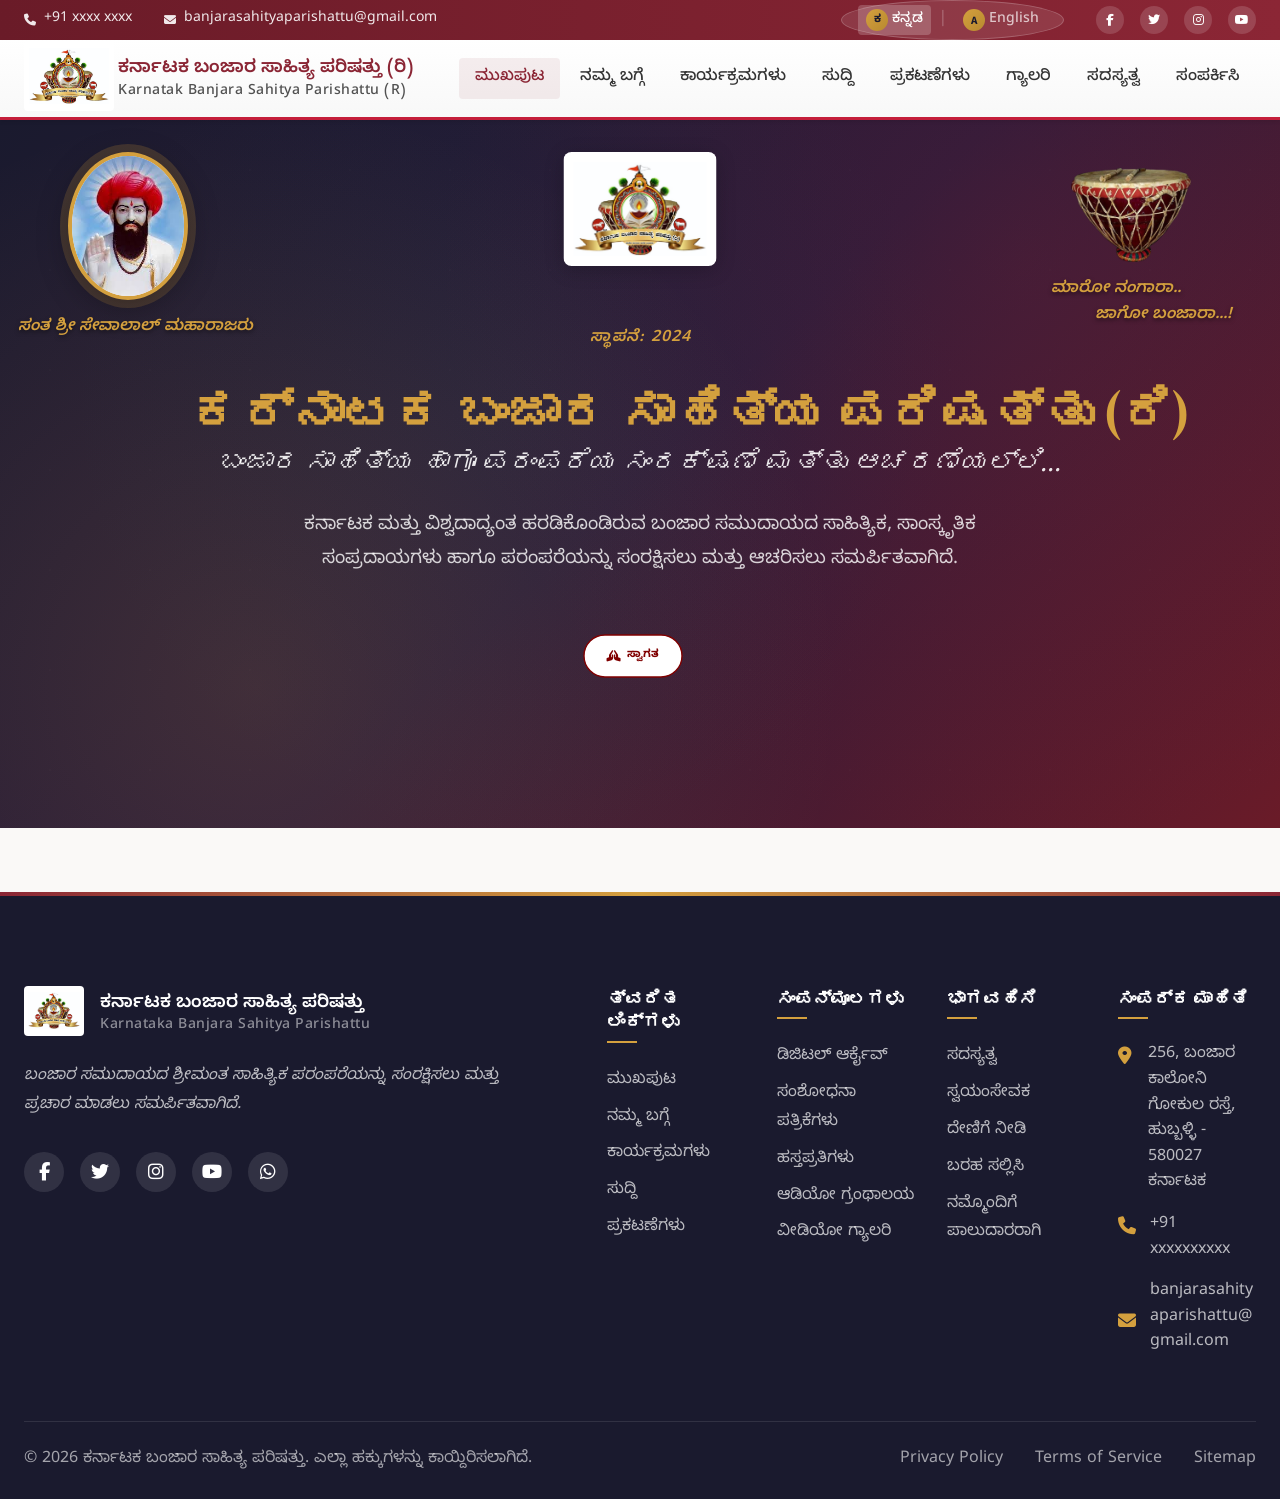
==== commit 07a38a58: "mobile view fixes" ====
--- a/index.html
+++ b/index.html
@@ -21,7 +21,7 @@
     <link rel="stylesheet" href="https://cdnjs.cloudflare.com/ajax/libs/font-awesome/6.5.1/css/all.min.css">
     
     <!-- Main CSS -->
-    <link rel="stylesheet" href="css/style.css?v=35">
+    <link rel="stylesheet" href="css/style.css?v=39">
 </head>
 <body>
     
--- a/css/style.css
+++ b/css/style.css
@@ -481,8 +481,10 @@
 
 .logo-english {
     font-size: var(--text-xs);
-    color: var(--color-text-light);
+    color: var(--color-text); /* Darker color for better visibility */
     letter-spacing: 0.5px;
+    font-weight: 500; /* Slightly bolder */
+    opacity: 0.85;
 }
 
 /* Navigation Menu */
@@ -587,9 +589,9 @@
     display: none;
     flex-direction: column;
     justify-content: center;
-    gap: 5px;
-    width: 30px;
-    height: 30px;
+    gap: 4px;
+    width: 24px;
+    height: 24px;
     cursor: pointer;
     z-index: 1001;
     border: none;
@@ -599,6 +601,7 @@
     -webkit-appearance: none;
     -moz-appearance: none;
     appearance: none;
+    padding: 2px;
 }
 
 .hamburger:focus,
@@ -609,10 +612,10 @@
 }
 
 .hamburger .bar {
-    width: 100%;
-    height: 3px;
+    width: 20px;
+    height: 2px;
     background: var(--color-primary);
-    border-radius: 2px;
+    border-radius: 1px;
     transition: all var(--transition-base);
 }
 
@@ -624,7 +627,7 @@
 }
 
 .hamburger.active .bar:nth-child(1) {
-    transform: rotate(45deg) translate(5px, 6px);
+    transform: rotate(45deg) translate(4px, 5px);
 }
 
 .hamburger.active .bar:nth-child(2) {
@@ -632,7 +635,7 @@
 }
 
 .hamburger.active .bar:nth-child(3) {
-    transform: rotate(-45deg) translate(6px, -7px);
+    transform: rotate(-45deg) translate(4px, -5px);
 }
 
 /* ==================== HERO SECTION ==================== */
@@ -917,7 +920,8 @@
     justify-content: center;
     gap: var(--space-md);
     margin-bottom: var(--space-xl);
-    margin-left: -14px; /* Moved right by another 4mm */
+    margin-left: -14px;
+    margin-top: 24px; /* Moved down by 0.25 inch */
     animation: fadeInUp 0.8s ease-out 0.6s both;
     flex-wrap: wrap;
 }
@@ -2252,7 +2256,19 @@
     }
     
     .logo-text {
-        display: none;
+        display: flex !important;
+        flex-direction: column;
+        margin-left: 8px;
+    }
+    
+    .logo-kannada {
+        font-size: 0.65rem !important;
+        line-height: 1.2;
+    }
+    
+    .logo-english {
+        font-size: 0.5rem !important;
+        line-height: 1.2;
     }
     
     /* Mobile Navigation - Hamburger Menu */
@@ -2470,7 +2486,7 @@
     
     /* Welcome button - moved down by 10mm total */
     .hero-buttons {
-        margin-top: 38px !important;
+        margin-top: 62px !important; /* Added 0.25 inch more */
     }
     
     .hero-tagline {
@@ -2538,9 +2554,9 @@
         justify-content: center !important;
     }
     
-    /* Hide logo text on tablets and mobile */
+    /* Show logo text on mobile */
     .logo-text {
-        display: none !important;
+        display: flex !important;
     }
     
     /* Gallery adjustments */
@@ -2678,7 +2694,16 @@
     }
     
     .logo-text {
-        display: none;
+        display: flex !important;
+        margin-left: 5px;
+    }
+    
+    .logo-kannada {
+        font-size: 0.55rem !important;
+    }
+    
+    .logo-english {
+        font-size: 0.4rem !important;
     }
     
     /* Keep hamburger menu on small screens */
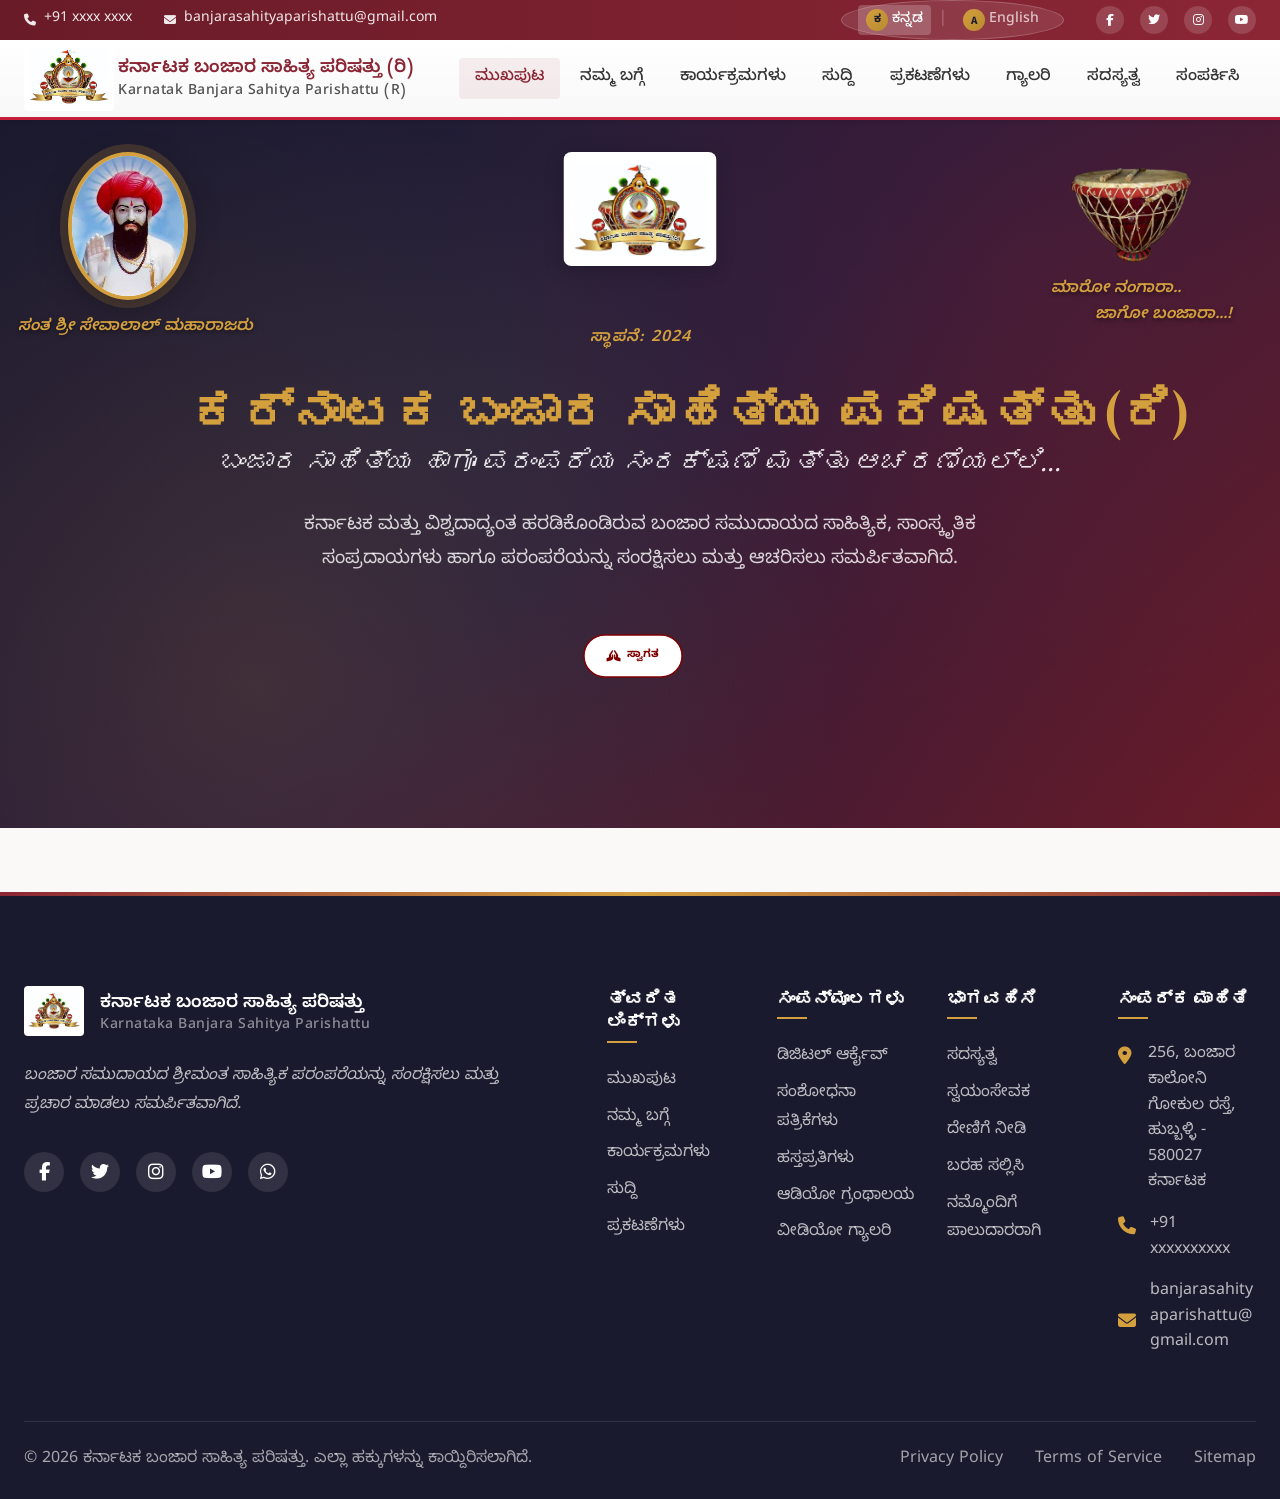
==== commit b4053d8e: "mobile view availability fixes" ====
--- a/index.html
+++ b/index.html
@@ -21,7 +21,7 @@
     <link rel="stylesheet" href="https://cdnjs.cloudflare.com/ajax/libs/font-awesome/6.5.1/css/all.min.css">
     
     <!-- Main CSS -->
-    <link rel="stylesheet" href="css/style.css?v=39">
+    <link rel="stylesheet" href="css/style.css?v=43">
 </head>
 <body>
     
--- a/css/style.css
+++ b/css/style.css
@@ -2898,3 +2898,106 @@
         page-break-inside: avoid;
     }
 }
+
+/* ==================== MOBILE VIEW TOGGLE ==================== */
+/* 
+ * MOBILE VIEW TOGGLE
+ * Controlled by SITE_CONFIG.MOBILE_VIEW_ENABLED in js/script.js
+ * 
+ * TRUE  = Show website on mobile
+ * FALSE = Hide website on mobile, show "Desktop Only" message
+ */
+
+/* Hide everything when mobile is disabled */
+body.mobile-disabled > *:not(#mobile-blocker) {
+    display: none !important;
+}
+
+/* Mobile Blocker Overlay */
+#mobile-blocker {
+    position: fixed;
+    top: 0;
+    left: 0;
+    right: 0;
+    bottom: 0;
+    background: linear-gradient(135deg, var(--color-dark) 0%, #2A1A3A 50%, var(--color-primary-dark) 100%);
+    z-index: 99999;
+    display: flex;
+    align-items: center;
+    justify-content: center;
+    padding: 20px;
+}
+
+.mobile-blocker-content {
+    text-align: center;
+    color: var(--color-white);
+    max-width: 320px;
+    display: flex;
+    flex-direction: column;
+    align-items: center;
+    justify-content: center;
+}
+
+.blocker-logo {
+    width: 120px;
+    height: auto;
+    border-radius: var(--radius-md);
+    background: var(--color-white);
+    padding: 10px;
+    margin-bottom: 20px;
+    box-shadow: 0 4px 20px rgba(0, 0, 0, 0.3);
+    display: block;
+    margin-left: auto;
+    margin-right: auto;
+}
+
+.mobile-blocker-content h2 {
+    font-size: 1.1rem;
+    color: var(--color-secondary);
+    margin-bottom: 5px;
+    font-weight: 600;
+}
+
+.mobile-blocker-content > p {
+    font-size: 0.85rem;
+    color: rgba(255, 255, 255, 0.7);
+    margin-bottom: 30px;
+}
+
+.blocker-message {
+    background: rgba(255, 255, 255, 0.1);
+    border-radius: var(--radius-md);
+    padding: 20px;
+    margin-bottom: 20px;
+}
+
+.blocker-message i {
+    font-size: 2.5rem;
+    color: var(--color-secondary);
+    margin-bottom: 15px;
+    display: block;
+}
+
+.blocker-message span {
+    font-size: 0.95rem;
+    line-height: 1.5;
+    color: var(--color-white);
+}
+
+.blocker-subtext {
+    font-size: 0.75rem !important;
+    color: rgba(255, 255, 255, 0.5) !important;
+    font-style: italic;
+    margin-top: 15px;
+}
+
+/* When mobile-optimized is DISABLED but site should show (desktop) */
+@media (min-width: 769px) {
+    #mobile-blocker {
+        display: none !important;
+    }
+    
+    body.mobile-disabled > * {
+        display: block !important;
+    }
+}
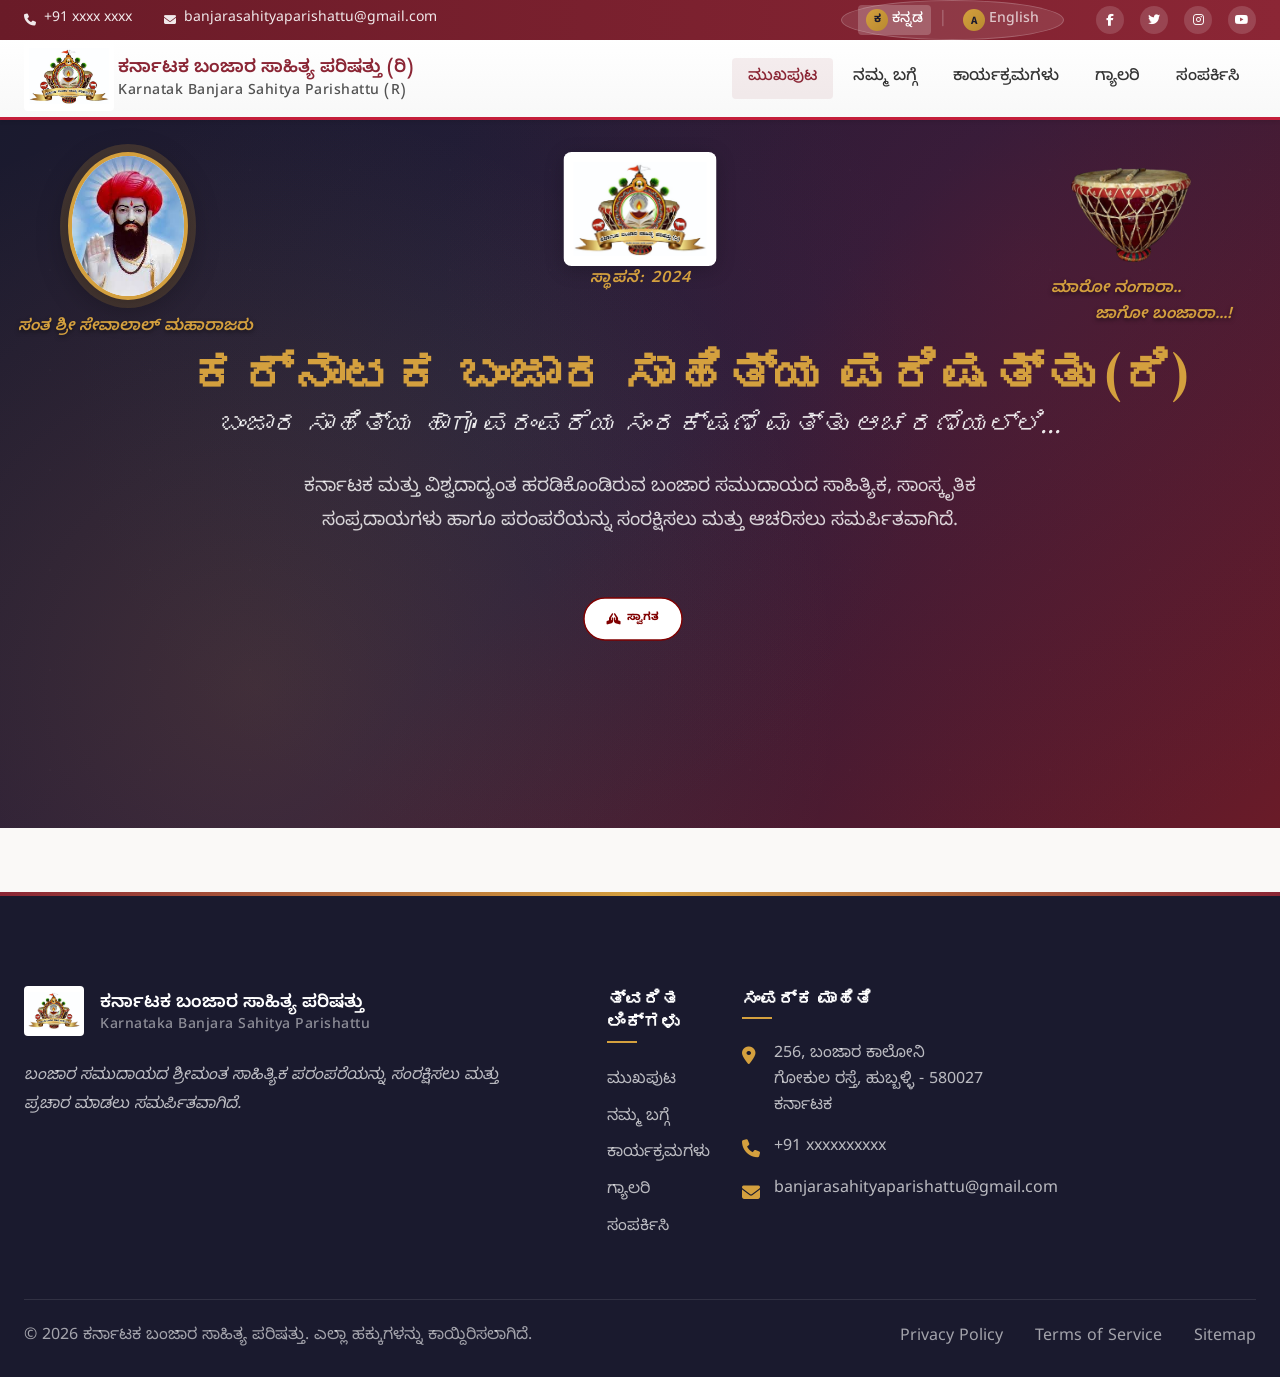
==== commit 57d0450a: "latest fixes" ====
--- a/index.html
+++ b/index.html
@@ -21,7 +21,7 @@
     <link rel="stylesheet" href="https://cdnjs.cloudflare.com/ajax/libs/font-awesome/6.5.1/css/all.min.css">
     
     <!-- Main CSS -->
-    <link rel="stylesheet" href="css/style.css?v=43">
+    <link rel="stylesheet" href="css/style.css?v=55">
 </head>
 <body>
     
@@ -79,10 +79,10 @@
                         <li><a href="#home" class="nav-link active" data-lang-kn="ಮುಖಪುಟ" data-lang-en="Home">ಮುಖಪುಟ</a></li>
                         <li><a href="about.html" class="nav-link" data-lang-kn="ನಮ್ಮ ಬಗ್ಗೆ" data-lang-en="About Us">ನಮ್ಮ ಬಗ್ಗೆ</a></li>
                         <li><a href="events.html" class="nav-link" data-lang-kn="ಕಾರ್ಯಕ್ರಮಗಳು" data-lang-en="Events">ಕಾರ್ಯಕ್ರಮಗಳು</a></li>
-                        <li><a href="news.html" class="nav-link" data-lang-kn="ಸುದ್ದಿ" data-lang-en="News">ಸುದ್ದಿ</a></li>
-                        <li><a href="publications.html" class="nav-link" data-lang-kn="ಪ್ರಕಟಣೆಗಳು" data-lang-en="Publications">ಪ್ರಕಟಣೆಗಳು</a></li>
+                        <!-- <li><a href="news.html" class="nav-link" data-lang-kn="ಸುದ್ದಿ" data-lang-en="News">ಸುದ್ದಿ</a></li> -->
+                        <!-- <li><a href="publications.html" class="nav-link" data-lang-kn="ಪ್ರಕಟಣೆಗಳು" data-lang-en="Publications">ಪ್ರಕಟಣೆಗಳು</a></li> -->
                         <li><a href="gallery.html" class="nav-link" data-lang-kn="ಗ್ಯಾಲರಿ" data-lang-en="Gallery">ಗ್ಯಾಲರಿ</a></li>
-                        <li><a href="register.html" class="nav-link" data-lang-kn="ಸದಸ್ಯತ್ವ" data-lang-en="Membership">ಸದಸ್ಯತ್ವ</a></li>
+                        <!-- <li><a href="register.html" class="nav-link" data-lang-kn="ಸದಸ್ಯತ್ವ" data-lang-en="Membership">ಸದಸ್ಯತ್ವ</a></li> -->
                         <li><a href="contact.html" class="nav-link" data-lang-kn="ಸಂಪರ್ಕಿಸಿ" data-lang-en="Contact">ಸಂಪರ್ಕಿಸಿ</a></li>
                         <!-- Admin link - uncomment when ready to use
                         <li><a href="admin.html" class="nav-link admin-link" data-lang-kn="ನಿರ್ವಾಹಕ" data-lang-en="Admin"><i class="fas fa-cog"></i></a></li>
@@ -116,7 +116,6 @@
         <!-- Nagada Image - Right Side -->
         <div class="nagada-image-container">
             <img src="images/HomePage/Nagada-pic.jpeg" alt="Nagada - Traditional Banjara Drum" class="nagada-image">
-            <!-- <span class="nagada-text" data-lang-kn="ಮಾರೋ ನಂಗಾರಾ...<br>ಜಾಗೋ ಬಂಜಾರಾ.." data-lang-en="Maro Nangaara Jaago Banjaara">ಮಾರೋ ನಂಗಾರಾ ಜಾಗೋ ಬಂಜಾರಾ</span> -->
             <span class="nagada-text">
                 <span data-lang-kn="ಮಾರೋ ನಂಗಾರಾ.." data-lang-en="Maro Nangaara..">ಮಾರೋ ನಂಗಾರಾ...</span>
                 <br>
@@ -124,14 +123,14 @@
             </span>
         </div>
         
-        <!-- Center Logo - positioned alongside side images for mobile alignment -->
+        <!-- Center Logo with Established text bound together -->
         <div class="hero-logo hero-logo-mobile">
             <img src="images/HomePage/banjara-parishath-logo.jpg" alt="Karnataka Banjara Sahitya Parishattu Logo" class="hero-logo-img">
+            <span class="hero-tagline" data-lang-kn="ಸ್ಥಾಪನೆ: 2024" data-lang-en="Established: 2024">ಸ್ಥಾಪನೆ: 2024</span>
         </div>
         
         <div class="container">
             <div class="hero-content">
-                <span class="hero-tagline" data-lang-kn="ಸ್ಥಾಪನೆ: 2024" data-lang-en="Established: 2024">ಸ್ಥಾಪನೆ: 2024</span>
                 <h1 class="hero-title">
                     <span class="highlight" data-lang-kn="ಕರ್ನಾಟಕ ಬಂಜಾರ ಸಾಹಿತ್ಯ ಪರಿಷತ್ತು (ರಿ)" data-lang-en="Karnataka Banjara Sahitya Parishattu (R)">ಕರ್ನಾಟಕ ಬಂಜಾರ ಸಾಹಿತ್ಯ ಮತ್ತು ಪರಂಪರೆ</span>
 
@@ -200,6 +199,7 @@
                         <p class="footer-description" data-lang-kn="ಬಂಜಾರ ಸಮುದಾಯದ ಶ್ರೀಮಂತ ಸಾಹಿತ್ಯಿಕ ಪರಂಪರೆಯನ್ನು ಸಂರಕ್ಷಿಸಲು ಮತ್ತು ಪ್ರಚಾರ ಮಾಡಲು ಸಮರ್ಪಿತವಾಗಿದೆ." data-lang-en="Dedicated to preserving and promoting the rich literary heritage of the Banjara community.">
                             ಬಂಜಾರ ಸಮುದಾಯದ ಶ್ರೀಮಂತ ಸಾಹಿತ್ಯಿಕ ಪರಂಪರೆಯನ್ನು ಸಂರಕ್ಷಿಸಲು ಮತ್ತು ಪ್ರಚಾರ ಮಾಡಲು ಸಮರ್ಪಿತವಾಗಿದೆ.
                         </p>
+                        <!-- Footer social icons - commented out, using Follow Us section instead
                         <div class="footer-social">
                             <a href="#" aria-label="Facebook"><i class="fab fa-facebook-f"></i></a>
                             <a href="#" aria-label="Twitter"><i class="fab fa-twitter"></i></a>
@@ -207,20 +207,23 @@
                             <a href="#" aria-label="YouTube"><i class="fab fa-youtube"></i></a>
                             <a href="#" aria-label="WhatsApp"><i class="fab fa-whatsapp"></i></a>
                         </div>
+                        -->
                     </div>
                     
                     <div class="footer-links">
                         <div class="footer-column">
                             <h4 data-lang-kn="ತ್ವರಿತ ಲಿಂಕ್‌ಗಳು" data-lang-en="Quick Links">ತ್ವರಿತ ಲಿಂಕ್‌ಗಳು</h4>
                             <ul>
-                                <li><a href="#home" data-lang-kn="ಮುಖಪುಟ" data-lang-en="Home">ಮುಖಪುಟ</a></li>
+                                <li><a href="index.html" data-lang-kn="ಮುಖಪುಟ" data-lang-en="Home">ಮುಖಪುಟ</a></li>
                                 <li><a href="about.html" data-lang-kn="ನಮ್ಮ ಬಗ್ಗೆ" data-lang-en="About Us">ನಮ್ಮ ಬಗ್ಗೆ</a></li>
                                 <li><a href="events.html" data-lang-kn="ಕಾರ್ಯಕ್ರಮಗಳು" data-lang-en="Events">ಕಾರ್ಯಕ್ರಮಗಳು</a></li>
-                                <li><a href="news.html" data-lang-kn="ಸುದ್ದಿ" data-lang-en="News">ಸುದ್ದಿ</a></li>
-                                <li><a href="publications.html" data-lang-kn="ಪ್ರಕಟಣೆಗಳು" data-lang-en="Publications">ಪ್ರಕಟಣೆಗಳು</a></li>
+                                <!-- <li><a href="publications.html" data-lang-kn="ಪ್ರಕಟಣೆಗಳು" data-lang-en="Publications">ಪ್ರಕಟಣೆಗಳು</a></li> -->
+                                <li><a href="gallery.html" data-lang-kn="ಗ್ಯಾಲರಿ" data-lang-en="Gallery">ಗ್ಯಾಲರಿ</a></li>
+                                <li><a href="contact.html" data-lang-kn="ಸಂಪರ್ಕಿಸಿ" data-lang-en="Contact">ಸಂಪರ್ಕಿಸಿ</a></li>
                             </ul>
                         </div>
                         
+                        <!-- Resources section - COMMENTED OUT FOR FUTURE DEVELOPMENT
                         <div class="footer-column">
                             <h4 data-lang-kn="ಸಂಪನ್ಮೂಲಗಳು" data-lang-en="Resources">ಸಂಪನ್ಮೂಲಗಳು</h4>
                             <ul>
@@ -231,7 +234,9 @@
                                 <li><a href="#" data-lang-kn="ವೀಡಿಯೋ ಗ್ಯಾಲರಿ" data-lang-en="Video Gallery">ವೀಡಿಯೋ ಗ್ಯಾಲರಿ</a></li>
                             </ul>
                         </div>
+                        -->
                         
+                        <!-- Get Involved section - COMMENTED OUT FOR FUTURE DEVELOPMENT
                         <div class="footer-column">
                             <h4 data-lang-kn="ಭಾಗವಹಿಸಿ" data-lang-en="Get Involved">ಭಾಗವಹಿಸಿ</h4>
                             <ul>
@@ -242,6 +247,7 @@
                                 <li><a href="#" data-lang-kn="ನಮ್ಮೊಂದಿಗೆ ಪಾಲುದಾರರಾಗಿ" data-lang-en="Partner With Us">ನಮ್ಮೊಂದಿಗೆ ಪಾಲುದಾರರಾಗಿ</a></li>
                             </ul>
                         </div>
+                        -->
                         
                         <div class="footer-column">
                             <h4 data-lang-kn="ಸಂಪರ್ಕ ಮಾಹಿತಿ" data-lang-en="Contact Info">ಸಂಪರ್ಕ ಮಾಹಿತಿ</h4>
--- a/css/style.css
+++ b/css/style.css
@@ -671,6 +671,7 @@
     z-index: 1;
 }
 
+
 /* Sant Sevalal Maharaj Image - Top Left Corner */
 .sant-image-container {
     position: absolute;
@@ -2035,6 +2036,7 @@
 .footer-contact li span {
     font-size: var(--text-sm);
     color: rgba(255, 255, 255, 0.7);
+    white-space: nowrap;
 }
 
 .footer-bottom {
@@ -2195,23 +2197,37 @@
     
     /* Top bar adjustments - IMPROVED FOR MOBILE */
     .top-bar {
-        height: var(--top-bar-height);
-        padding: 0;
+        height: auto;
+        min-height: var(--top-bar-height);
+        padding: 4px var(--space-sm);
     }
     
     .top-bar-content {
-        justify-content: center;
+        justify-content: space-between;
+        align-items: center;
+        gap: var(--space-sm);
+    }
+    
+    .contact-info {
+        display: flex;
+        flex-direction: row;
         gap: var(--space-md);
-    }
-    
-    .contact-info {
-        display: none;
+        flex: 1;
+    }
+    
+    .contact-info span {
+        font-size: 0.65rem;
+    }
+    
+    /* Hide social icons in header on mobile */
+    .social-icons {
+        display: none !important;
     }
     
     .top-bar-right {
-        width: 100%;
-        justify-content: center;
-        gap: var(--space-md);
+        flex-shrink: 0;
+        justify-content: flex-end;
+        gap: var(--space-sm);
     }
     
     .language-switcher {
@@ -2281,19 +2297,22 @@
         top: calc(var(--header-height) + var(--top-bar-height));
         left: 0;
         right: 0;
+        bottom: 0;
         flex-direction: column;
         background: var(--color-white);
-        padding: var(--space-lg);
+        padding: var(--space-xl);
         gap: 0;
-        max-height: 0;
-        overflow: hidden;
-        transition: max-height var(--transition-base);
+        opacity: 0;
+        visibility: hidden;
+        overflow-y: auto;
+        transition: opacity var(--transition-base), visibility var(--transition-base);
         box-shadow: var(--shadow-lg);
         z-index: 999;
     }
     
     .nav-menu.active {
-        max-height: 500px;
+        opacity: 1;
+        visibility: visible;
     }
     
     .nav-menu li {
@@ -2356,7 +2375,7 @@
     
     
     .hero-tagline {
-        margin-top: var(--space-sm);
+        margin-top: 20px !important; /* Better visibility spacing */
         margin-left: 0;
         font-size: var(--text-xs);
     }
@@ -2404,18 +2423,25 @@
         height: 30px;
     }
     
-    /* MOBILE: All 3 images aligned in same row - visible below header */
+    /* MOBILE: All 3 images aligned - ABSOLUTE POSITIONING */
+    /* Home page hero content - moved up by 1.5 inch total */
+    .hero .hero-content {
+        padding-top: 63px !important; /* 111px - 48px = 63px */
+        margin-top: 0 !important;
+    }
+    
+    /* Other pages - normal spacing */
     .hero-content {
-        padding-top: 44px !important; /* Moved up by 2 inches total */
-    }
-    
-    /* Sevalal - LEFT */
+        margin-top: 0 !important;
+    }
+    
+    /* Sevalal - LEFT - bound to header with 0.5 inch gap */
     .sant-image-container {
         display: flex !important;
         flex-direction: column !important;
         align-items: center !important;
         position: absolute !important;
-        top: 131px !important;
+        top: 48px !important; /* 0.5 inch below header */
         left: 10px !important;
         z-index: 20 !important;
         width: 100px !important;
@@ -2438,20 +2464,20 @@
         color: var(--color-secondary) !important;
     }
     
-    /* Nagada - RIGHT */
+    /* Nagada - RIGHT - bound to header with 0.5 inch gap */
     .nagada-image-container {
         display: flex !important;
         flex-direction: column !important;
         align-items: center !important;
         position: absolute !important;
-        top: 142px !important; /* Moved down by 3mm */
+        top: 58px !important; /* 0.5 inch + slight offset to align with Sevalal */
         right: 10px !important;
         z-index: 20 !important;
         width: 100px !important;
     }
     
     .nagada-image {
-        max-width: 70px !important;
+        max-width: 60px !important;
         max-height: 85px !important;
         margin: 0 !important;
         filter: drop-shadow(0 4px 10px rgba(0, 0, 0, 0.4)) !important;
@@ -2470,10 +2496,13 @@
         margin-left: 0 !important;
     }
     
-    /* CENTER LOGO - aligned with side images */
+    /* CENTER LOGO with Established text - bound to header with 0.5 inch gap */
     .hero-logo {
+        display: flex !important;
+        flex-direction: column !important;
+        align-items: center !important;
         position: absolute !important;
-        top: 121px !important;
+        top: 48px !important; /* 0.5 inch below header */
         left: 50% !important;
         transform: translateX(-50%) !important;
         z-index: 20 !important;
@@ -2484,16 +2513,17 @@
         height: auto !important;
     }
     
-    /* Welcome button - moved down by 10mm total */
+    /* Hero tagline (Established) - directly below logo */
+    .hero-logo .hero-tagline {
+        display: block !important;
+        margin: 8px 0 0 0 !important;
+        font-size: 0.75rem !important;
+        text-align: center !important;
+    }
+    
+    /* Welcome button */
     .hero-buttons {
-        margin-top: 62px !important; /* Added 0.25 inch more */
-    }
-    
-    .hero-tagline {
-        margin-left: 0 !important;
-    }
-    
-    .hero-buttons {
+        margin-top: 15px !important;
         margin-left: 0 !important;
     }
     
@@ -2514,23 +2544,27 @@
         gap: var(--space-xs) !important;
     }
     
-    /* Hamburger menu for small screens */
+    /* Hamburger menu for small screens - full screen */
     .nav-menu {
         position: fixed;
         top: calc(var(--header-height) + var(--top-bar-height));
         left: 0;
         right: 0;
+        bottom: 0;
         flex-direction: column;
         background: var(--color-white);
-        padding: var(--space-md);
-        max-height: 0;
-        overflow: hidden;
+        padding: var(--space-lg);
+        opacity: 0;
+        visibility: hidden;
+        overflow-y: auto;
         box-shadow: var(--shadow-lg);
         z-index: 999;
+        transition: opacity var(--transition-base), visibility var(--transition-base);
     }
     
     .nav-menu.active {
-        max-height: 500px;
+        opacity: 1;
+        visibility: visible;
     }
     
     .nav-menu li {
@@ -2599,19 +2633,42 @@
         grid-template-columns: 1fr;
     }
     
-    /* Footer adjustments */
+    /* Footer adjustments - 2 columns centered on mobile */
     .footer-links {
-        grid-template-columns: 1fr;
-        text-align: center;
+        display: flex;
+        justify-content: center;
+        gap: var(--space-3xl);
+        text-align: left;
+        margin-top: -48px; /* Push upward by ~0.5 inch */
+    }
+    
+    .footer-column {
+        padding: var(--space-sm);
+        flex: 0 0 auto;
+        max-width: 45%;
+    }
+    
+    .footer-column h4 {
+        font-size: 0.8rem;
+        margin-bottom: var(--space-xs);
     }
     
     .footer-column h4::after {
-        left: 50%;
-        transform: translateX(-50%);
+        left: 0;
+        transform: none;
+    }
+    
+    .footer-column ul li {
+        margin-bottom: 2px;
+    }
+    
+    .footer-column ul li a {
+        font-size: 0.7rem;
     }
     
     .footer-contact li {
-        justify-content: center;
+        justify-content: flex-start;
+        font-size: 0.65rem;
     }
     
     .footer-bottom-content {
@@ -2647,15 +2704,23 @@
     
     /* Compact top bar for small screens */
     .top-bar {
-        padding: 0 var(--space-xs);
+        padding: 4px var(--space-xs);
     }
     
     .top-bar-content {
+        gap: var(--space-xs);
+    }
+    
+    .contact-info {
         gap: var(--space-sm);
     }
     
+    .contact-info span {
+        font-size: 0.55rem;
+    }
+    
     .top-bar-right {
-        gap: var(--space-sm);
+        gap: var(--space-xs);
     }
     
     .language-switcher {
@@ -2716,13 +2781,14 @@
         padding: 12px 16px !important;
     }
     
-    /* SMALL SCREENS: All 3 images aligned */
-    .hero-content {
-        padding-top: 14px !important; /* Moved up by 2 inches total */
+    /* SMALL SCREENS: Absolute positioning */
+    .hero .hero-content {
+        padding-top: 43px !important; /* 91px - 48px = 43px */
+        margin-top: 0 !important;
     }
     
     .sant-image-container {
-        top: 116px !important;
+        top: 48px !important; /* 0.5 inch below header */
         left: 5px !important;
         width: 85px !important;
     }
@@ -2738,13 +2804,13 @@
     }
     
     .nagada-image-container {
-        top: 127px !important; /* Moved down by 3mm */
+        top: 55px !important; /* 0.5 inch + slight offset */
         right: 5px !important;
         width: 85px !important;
     }
     
     .nagada-image {
-        max-width: 55px !important;
+        max-width: 50px !important;
         max-height: 70px !important;
     }
     
@@ -2753,26 +2819,31 @@
     }
     
     .hero-logo {
-        top: 106px !important;
+        top: 48px !important; /* 0.5 inch below header */
     }
     
     .hero-logo-img {
         width: 90px !important;
+    }
+    
+    .hero-logo .hero-tagline {
+        font-size: 0.65rem !important;
+        margin: 6px 0 0 0 !important;
     }
     
     /* Hero section adjustments */
     .hero {
         min-height: calc(100vh - var(--header-height) - var(--top-bar-height));
-        padding-top: var(--space-lg);
+        padding-top: var(--space-sm);
     }
     
     .hero-content {
-        padding: var(--space-md) 0;
+        padding: var(--space-xs) 0;
     }
     
     .hero-tagline {
         font-size: var(--text-xs);
-        margin-top: var(--space-xs);
+        margin-top: 3px !important;
     }
     
     .hero-title {
@@ -2821,6 +2892,33 @@
         grid-template-columns: repeat(2, 1fr);
     }
     
+    /* Footer 2 columns centered on very small screens */
+    .footer-links {
+        display: flex !important;
+        justify-content: center !important;
+        gap: var(--space-2xl) !important;
+        margin-top: -48px !important; /* Push upward by ~0.5 inch */
+    }
+    
+    .footer-column {
+        padding: var(--space-xs) !important;
+        flex: 0 0 auto !important;
+        max-width: 48% !important;
+    }
+    
+    .footer-column h4 {
+        font-size: 0.7rem !important;
+        margin-bottom: 4px !important;
+    }
+    
+    .footer-column ul li a {
+        font-size: 0.6rem !important;
+    }
+    
+    .footer-contact li {
+        font-size: 0.55rem !important;
+    }
+    
     .experience-badge {
         left: 50%;
         transform: translateX(-50%);
@@ -2836,8 +2934,15 @@
 }
 
 /* ==================== MOBILE ENHANCEMENTS ==================== */
-/* Prevent text overflow on very small screens */
-.footer-contact li span,
+/* Allow text wrapping on very small screens */
+@media (max-width: 768px) {
+    .footer-contact li span {
+        white-space: normal;
+        word-break: break-word;
+        overflow-wrap: break-word;
+    }
+}
+
 .contact-card p,
 .news-meta span,
 .contact-info span {
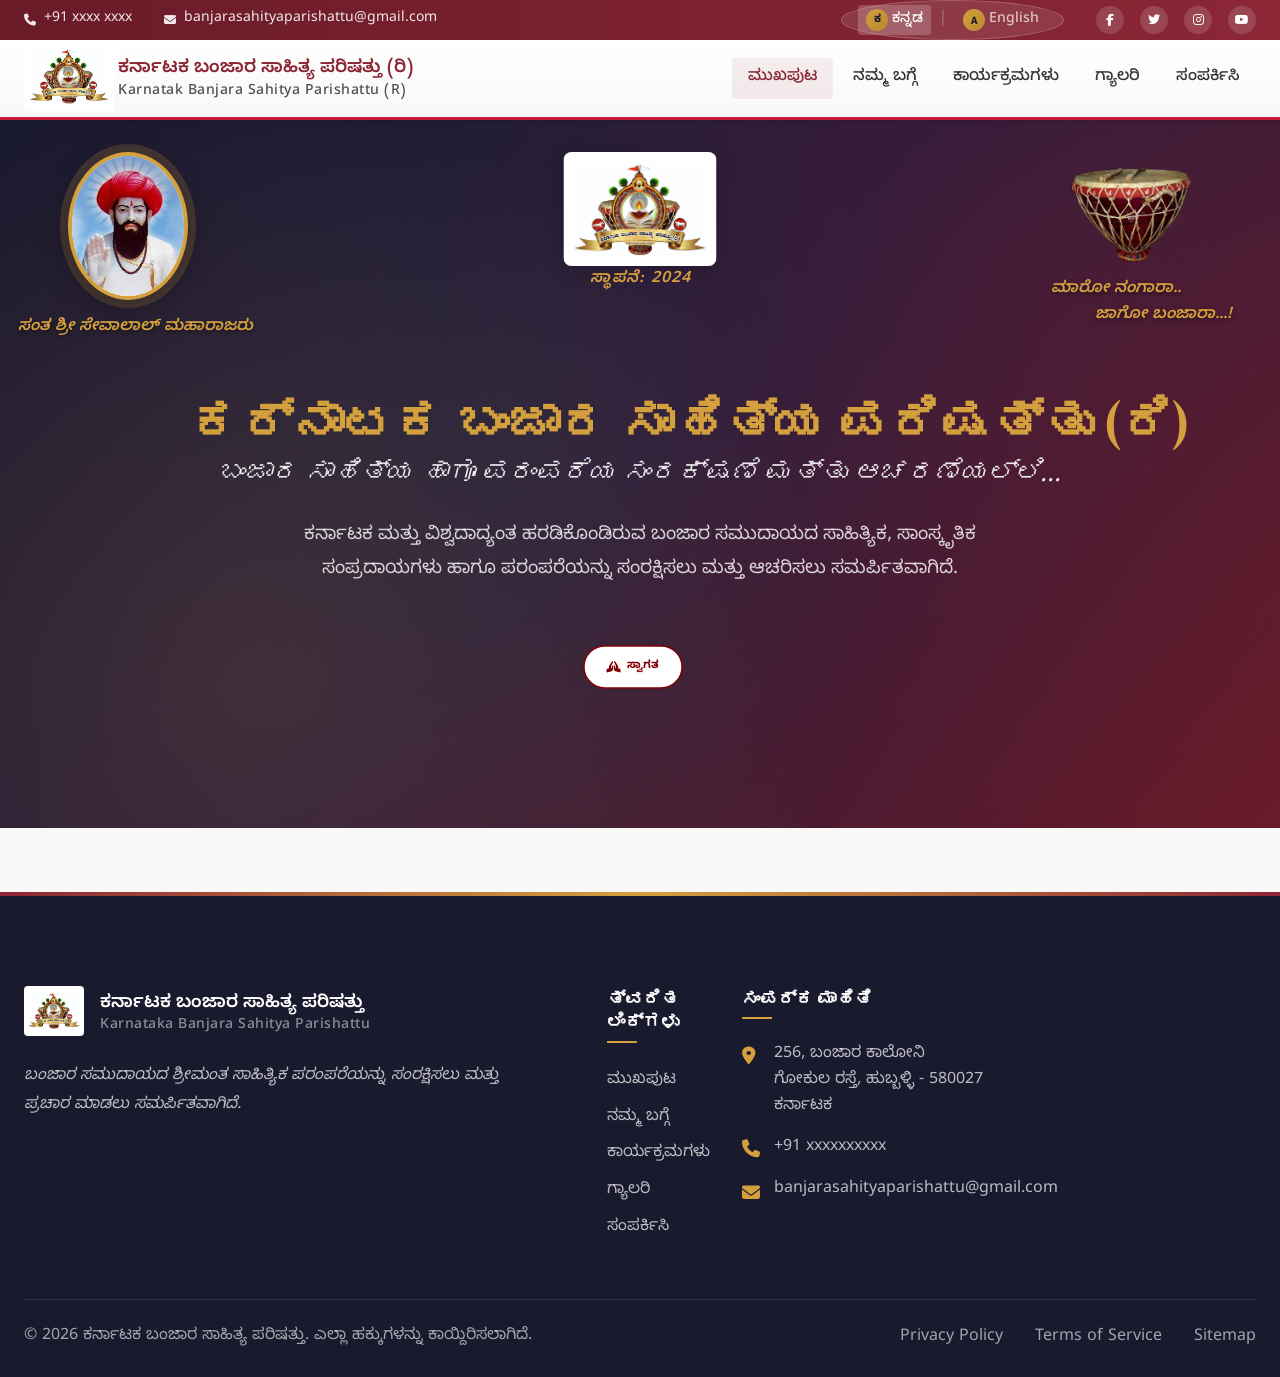
==== commit 5db677d6: "latest fixes" ====
--- a/index.html
+++ b/index.html
@@ -21,7 +21,7 @@
     <link rel="stylesheet" href="https://cdnjs.cloudflare.com/ajax/libs/font-awesome/6.5.1/css/all.min.css">
     
     <!-- Main CSS -->
-    <link rel="stylesheet" href="css/style.css?v=55">
+    <link rel="stylesheet" href="css/style.css?v=57">
 </head>
 <body>
     
--- a/css/style.css
+++ b/css/style.css
@@ -835,6 +835,14 @@
     margin-top: -20px;
 }
 
+/* Desktop: Ensure proper spacing for hero content */
+@media (min-width: 769px) {
+    .hero .hero-content {
+        padding-top: 276px !important; /* Moved down by 1 inch (180 + 96 = 276) */
+        margin-top: -20px !important;
+    }
+}
+
 .hero-logo {
     position: absolute;
     top: var(--space-xl);
